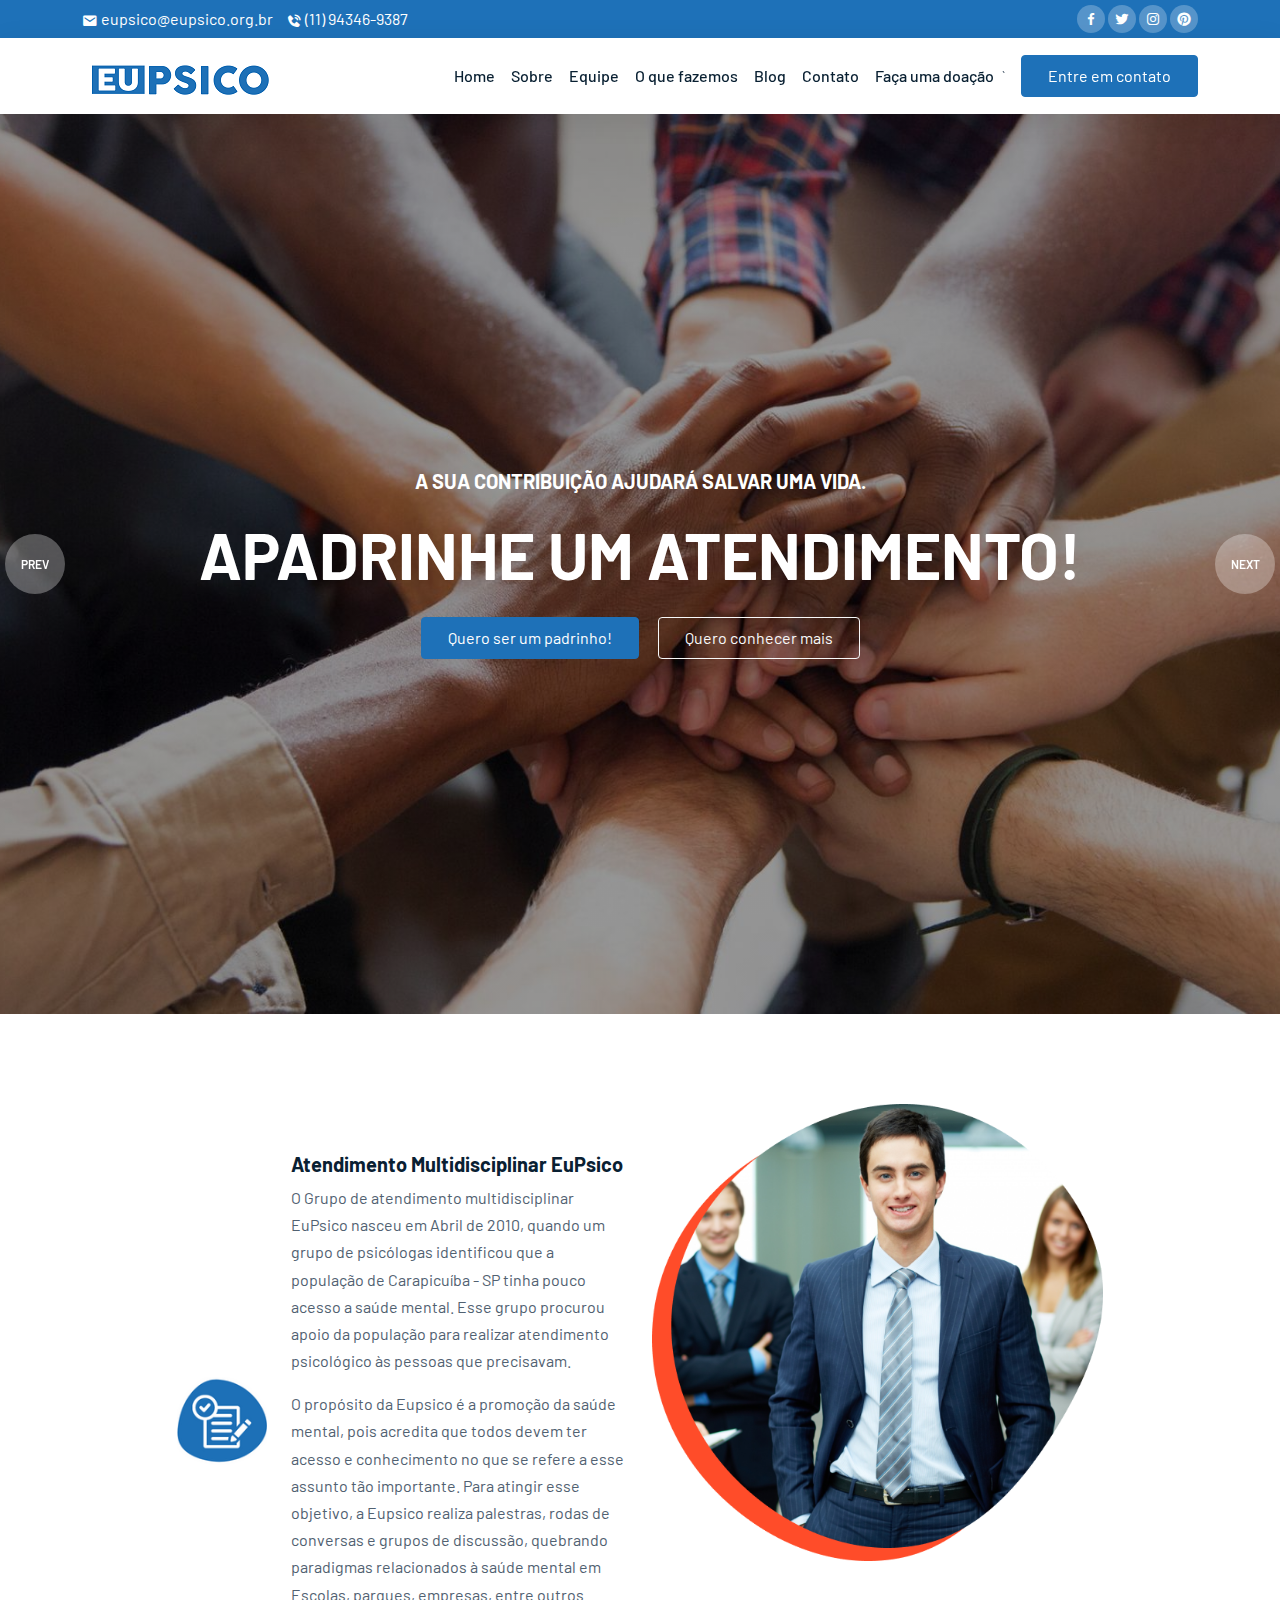
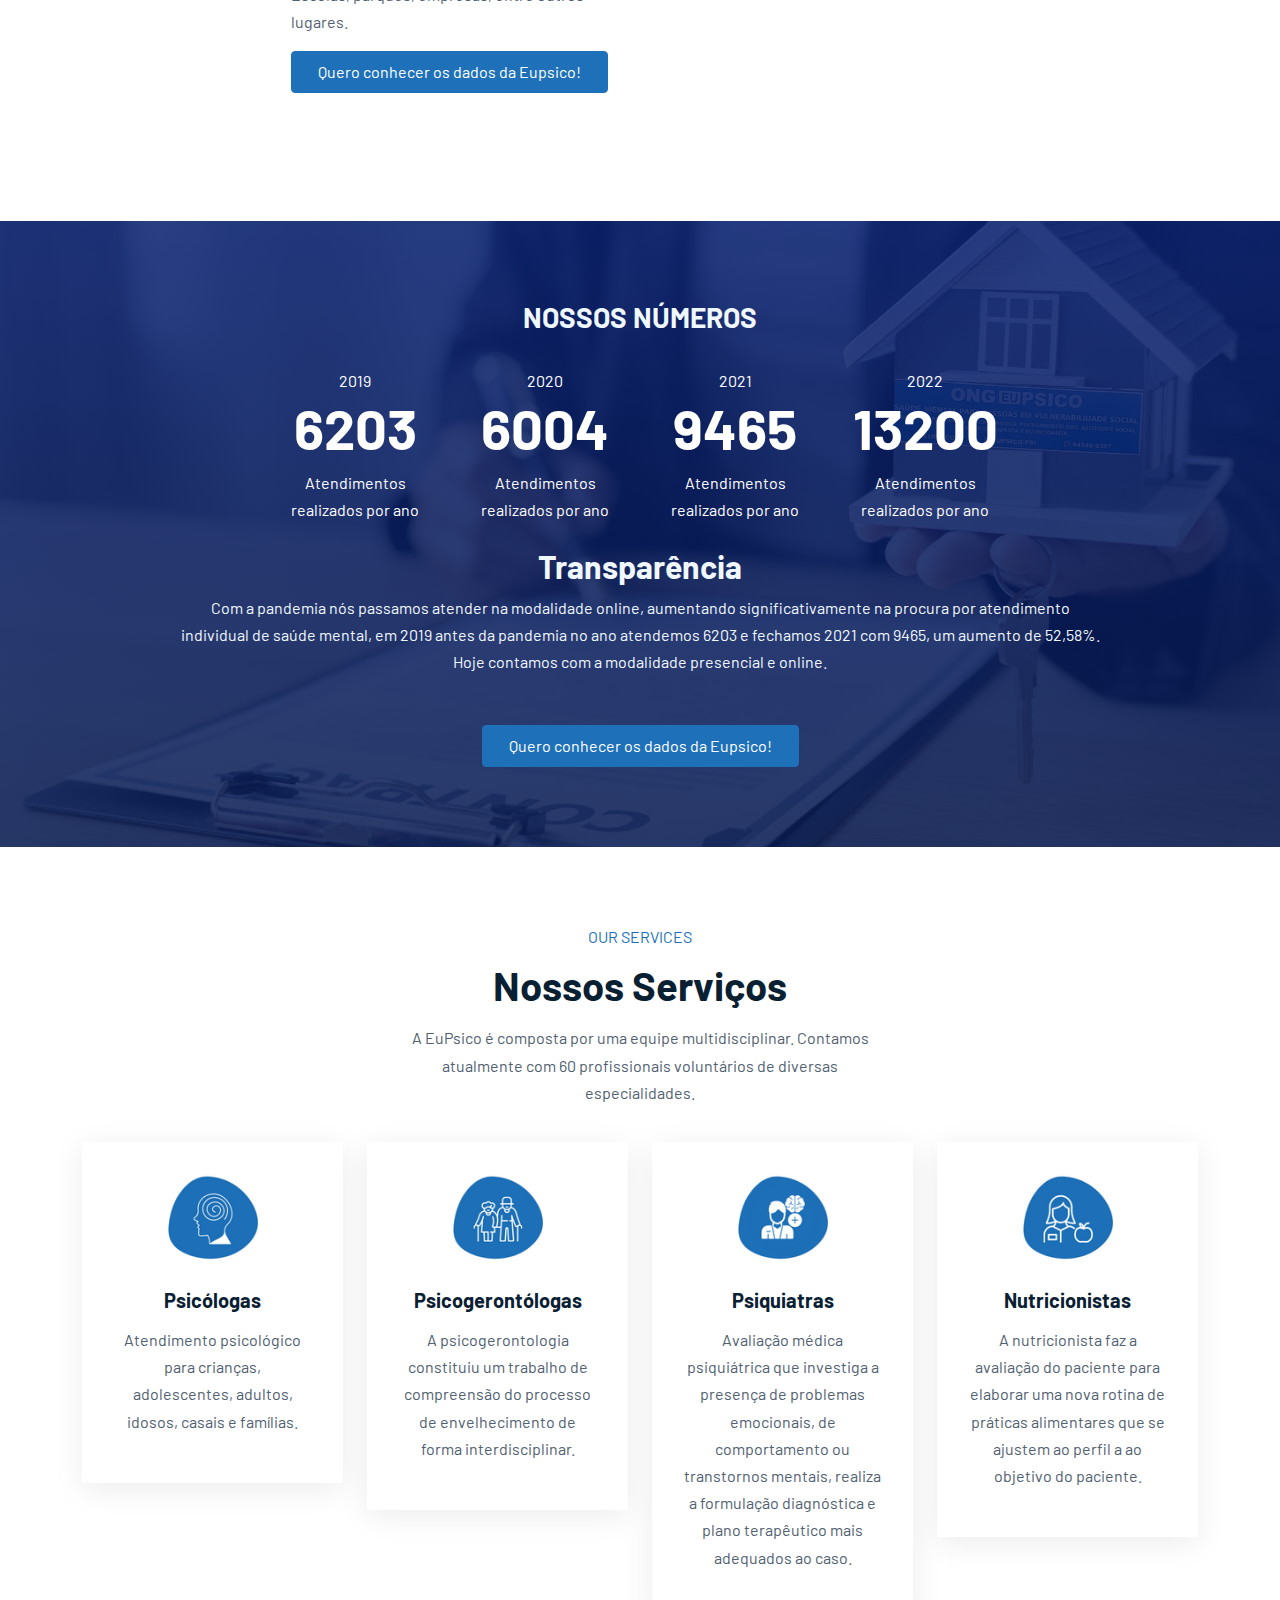
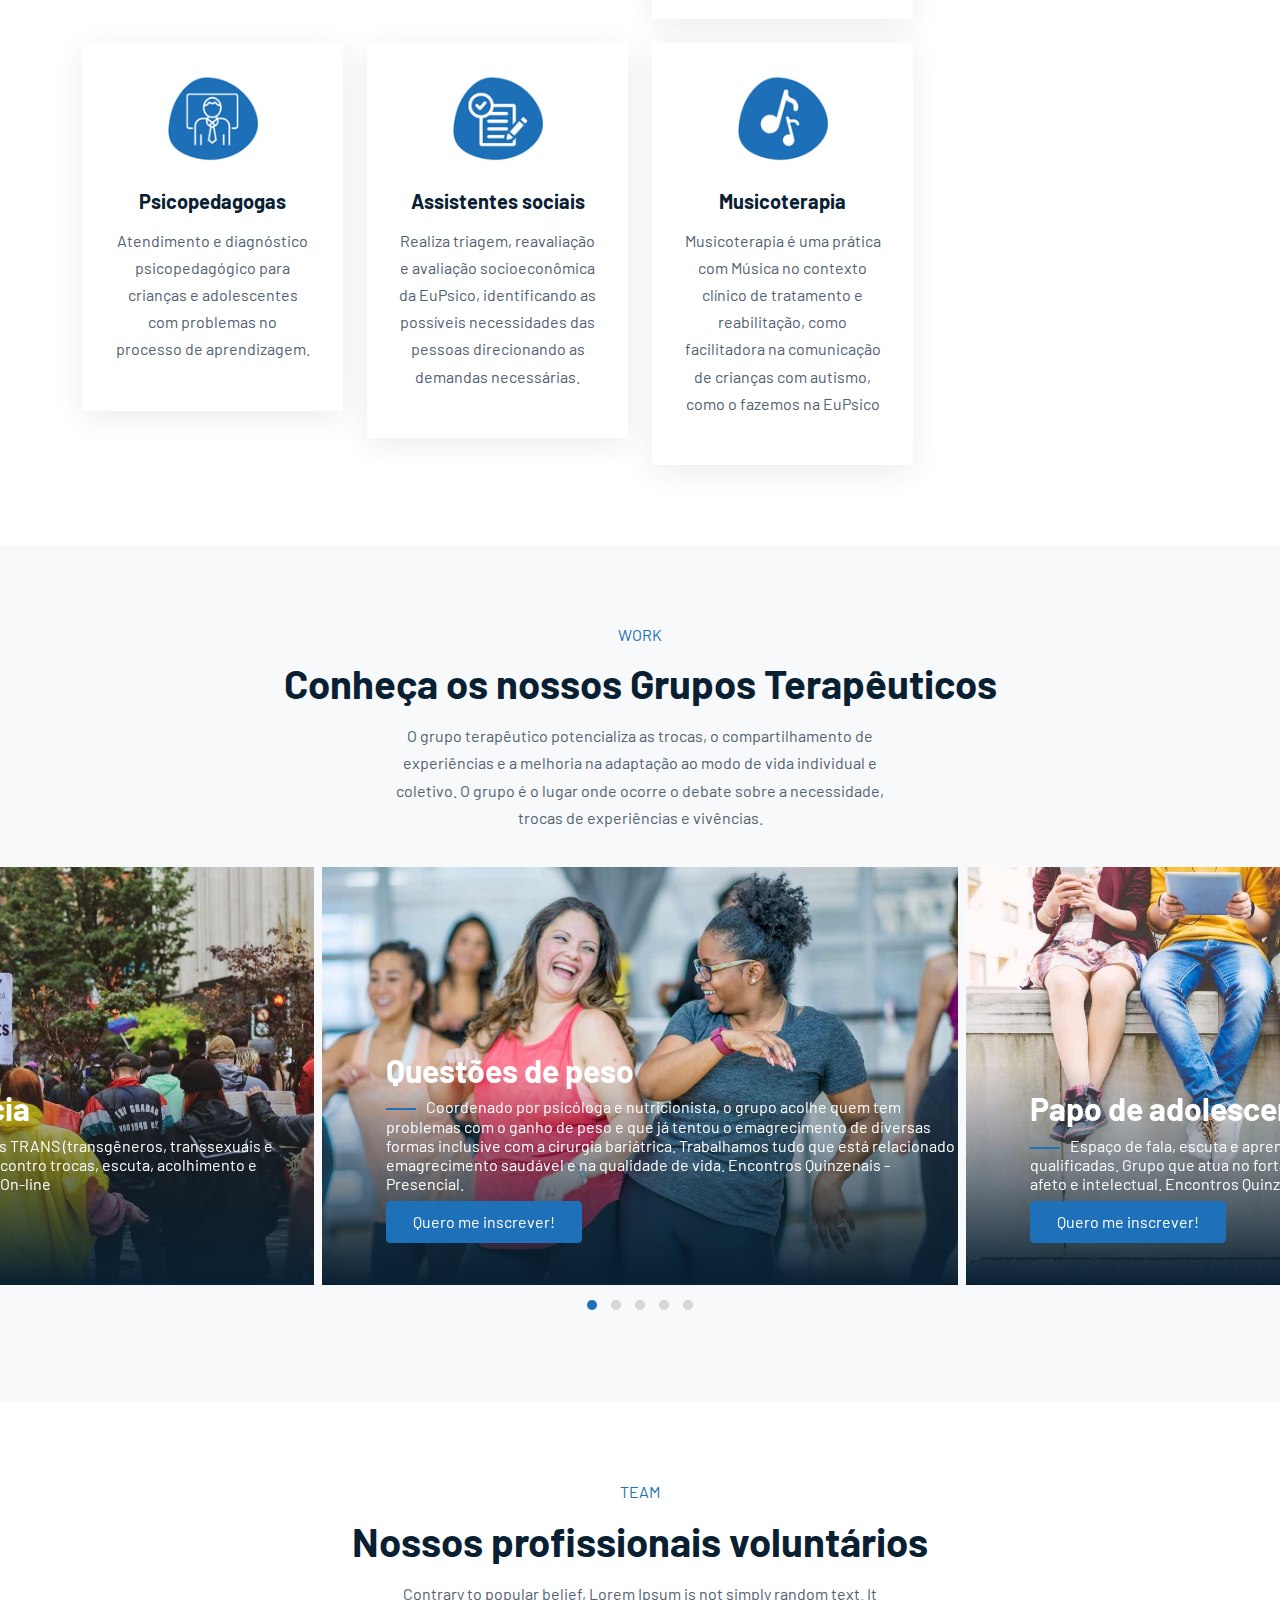
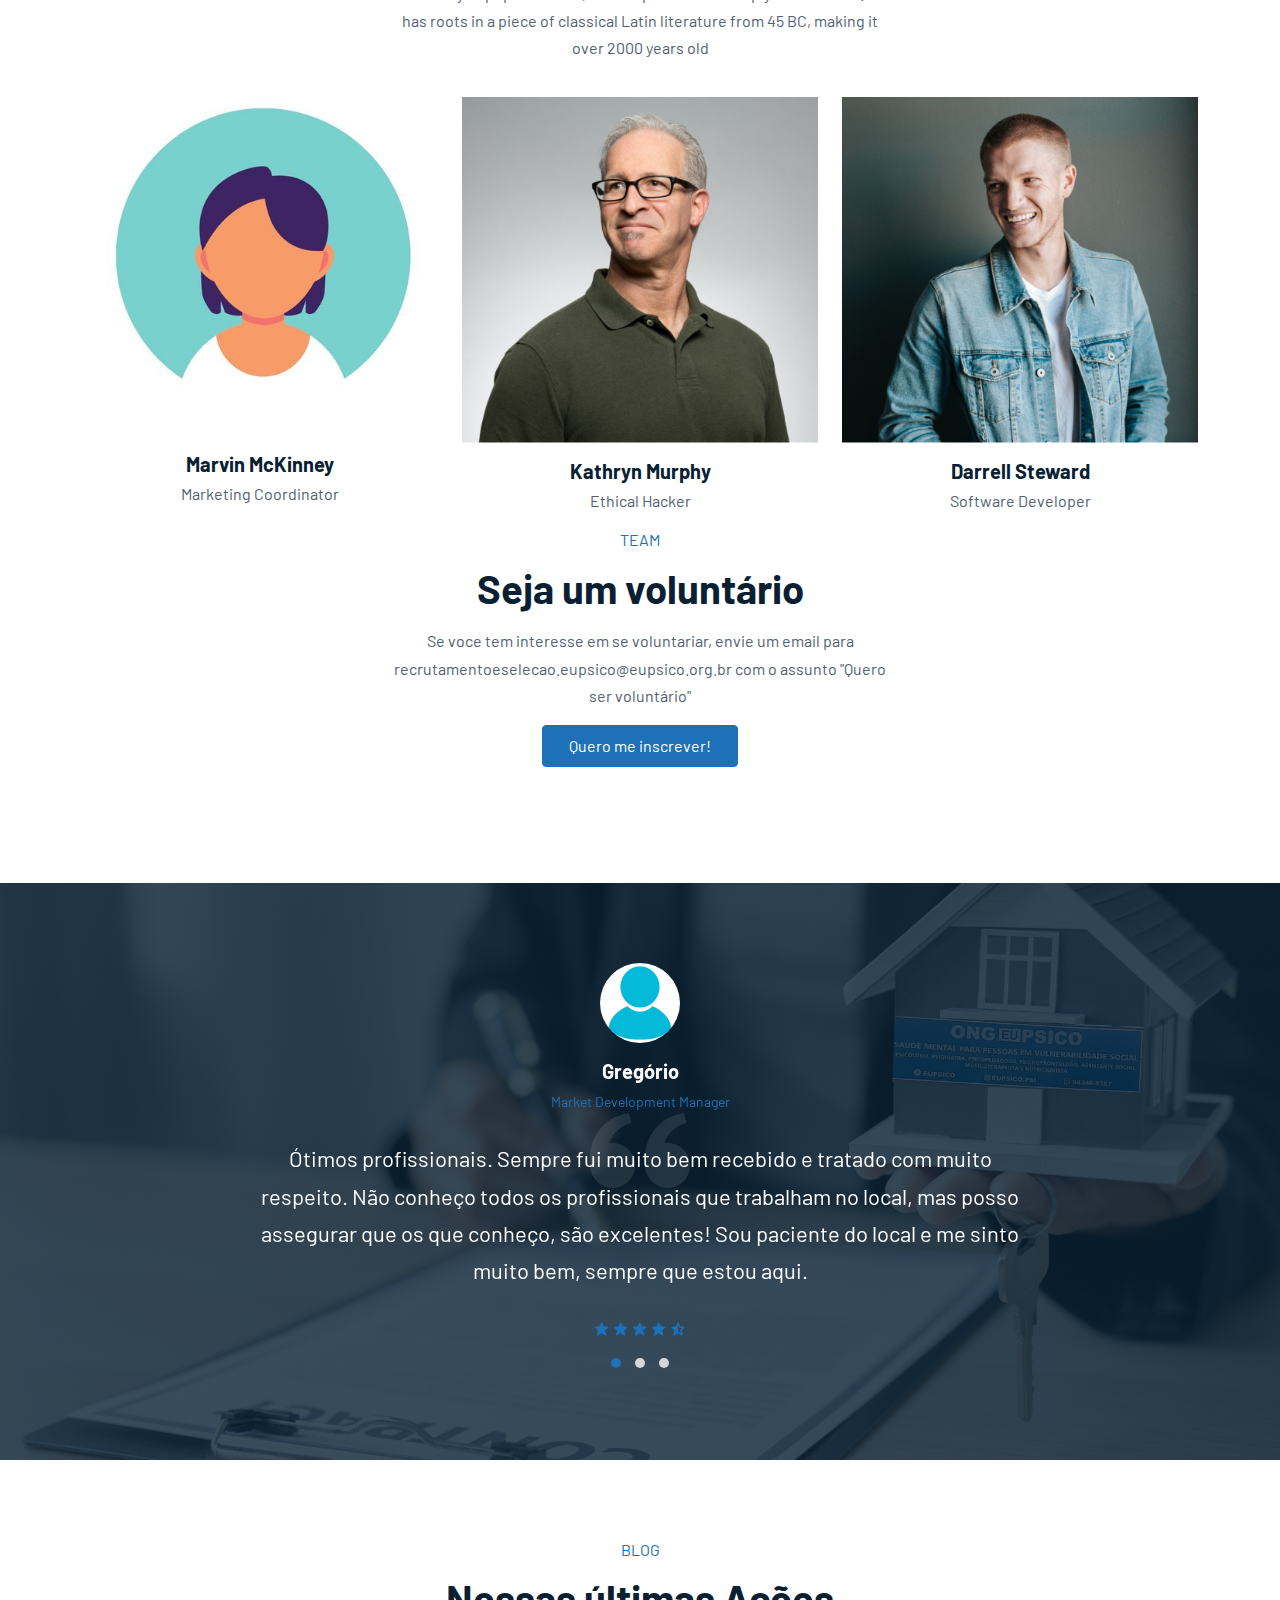
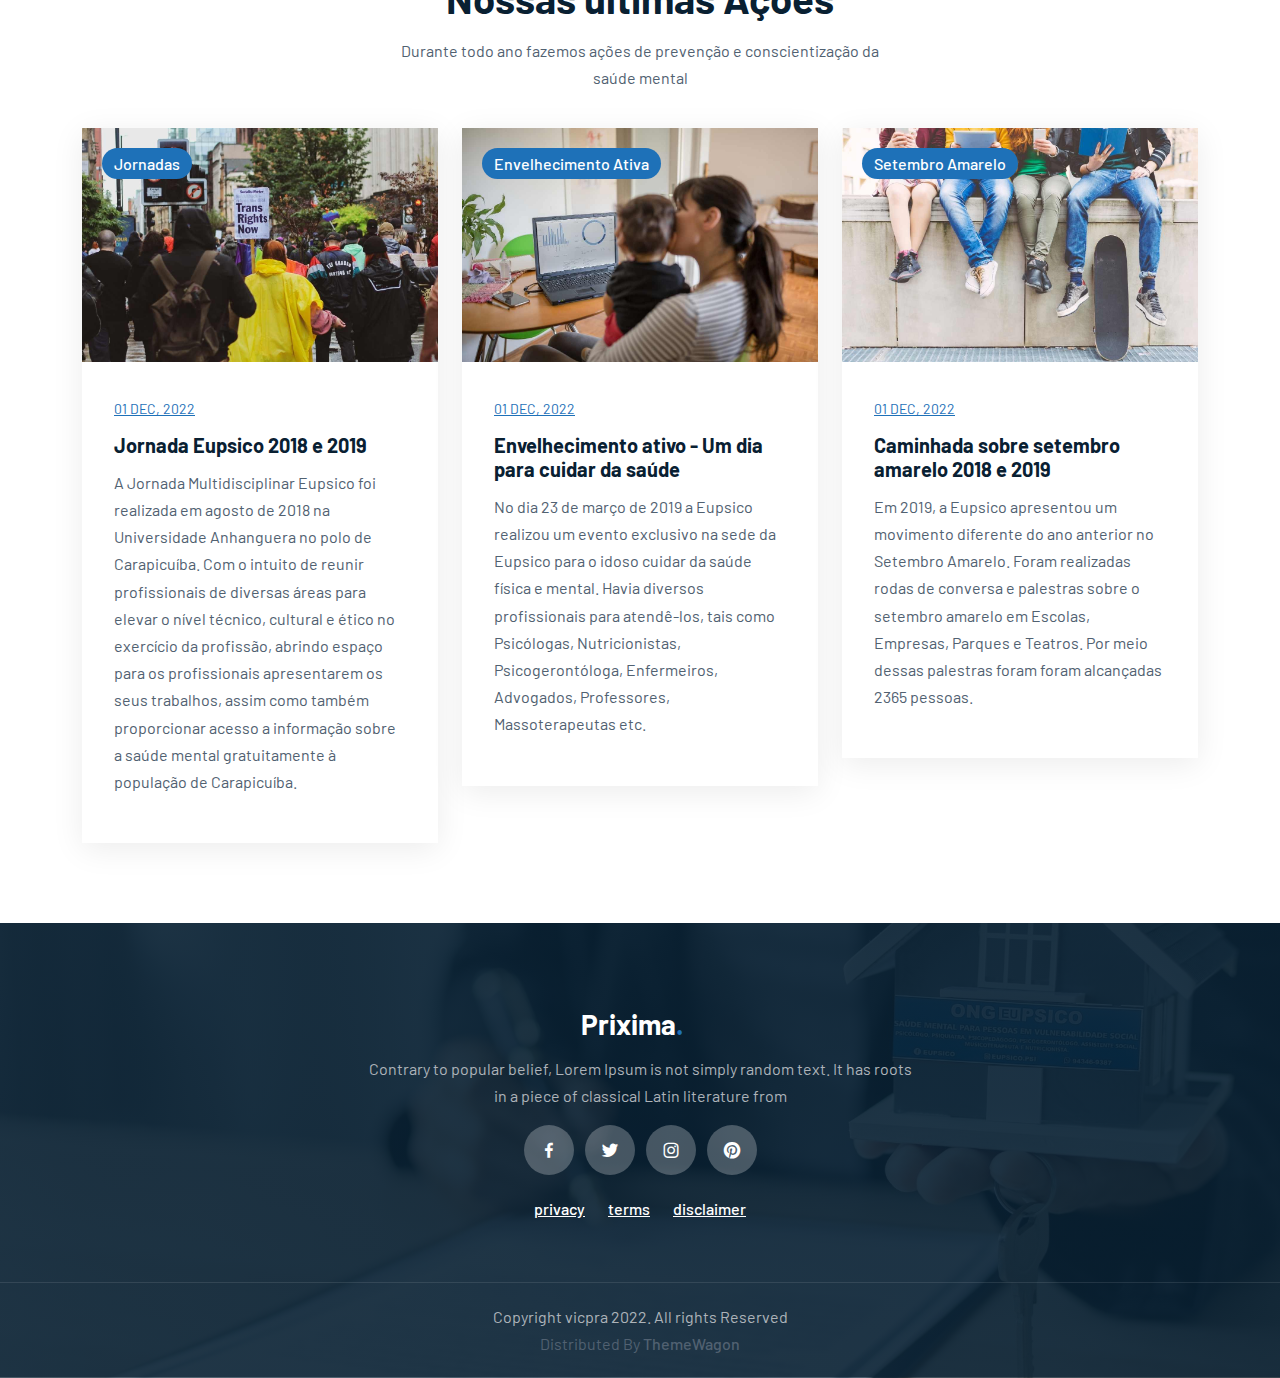
==== novo/eupsico2022/index.html @ 74254ccb "alteraçao de textos" ====
<!doctype html>
<html lang="pt-br">

<head>
    <!-- Required meta tags -->
    <meta charset="utf-8">
    <meta name="viewport" content="width=device-width, initial-scale=1">
    <link rel="icon" type="image/x-icon" href="favicon-eupsico.png">

    <!-- Bootstrap CSS -->
    <link rel="stylesheet" href="css/bootstrap.min.css">
    <link rel="stylesheet" href="css/owl.carousel.min.css">
    <link rel="stylesheet" href="css/owl.theme.default.min.css">
    <link href='https://unpkg.com/boxicons@2.1.1/css/boxicons.min.css' rel='stylesheet'>
    <link rel="stylesheet" href="css/style.css">

    <title>EuPisco 2022</title>
</head>

<body data-bs-spy="scroll" data-bs-target=".navbar" data-bs-offset="70">


    <!-- TOP NAV -->
    <div class="top-nav" id="home">
        <div class="container">
            <div class="row justify-content-between">
                <div class="col-auto">
                    <p> <i class='bx bxs-envelope'></i> eupsico@eupsico.org.br</p>
                    <p> <i class='bx bxs-phone-call'></i> (11) 94346-9387</p>
                </div>
                <div class="col-auto social-icons">
                    <a href="#"><i class='bx bxl-facebook'></i></a>
                    <a href="#"><i class='bx bxl-twitter'></i></a>
                    <a href=""><i class='bx bxl-instagram'></i></a>
                    <a href="https://www.linkedin.com/company/eu-psico/about/"><i class='bx bxl-pinterest'></i></a>
                </div>
            </div>
        </div>
    </div>

    <!-- BOTTOM NAV -->
    <nav class="navbar navbar-expand-lg navbar-light bg-white sticky-top">
        <div class="container">
            <a class="navbar-brand"><img src="./img/logo-eupsico-max.png" alt="#"></a>
            <button class="navbar-toggler" type="button" data-bs-toggle="collapse" data-bs-target="#navbarNav"
                aria-controls="navbarNav" aria-expanded="false" aria-label="Toggle navigation">
                <span class="navbar-toggler-icon"></span>
            </button>
            <div class="collapse navbar-collapse" id="navbarNav">
                <ul class="navbar-nav nav ms-auto">
                    <li class="nav-item"><a href="#home-section" class="nav-link"><span>Home</span></a></li>
                    <li class="nav-item"><a href="#about-section" class="nav-link"><span>Sobre</span></a></li>
                    <li class="nav-item"><a href="#department-section" class="nav-link"><span>Equipe</span></a></li>
                    <li class="nav-item"><a href="#what-we-do-individual-section" class="nav-link"><span>O que fazemos</span></a></li>
                    <li class="nav-item"><a href="#blog-section" class="nav-link"><span>Blog</span></a></li>
                    <li class="nav-item"><a href="#contact-section" class="nav-link"><span>Contato</span></a></li>
                    <li class="nav-item cta mr-md-2"><a href="https://pag.ae/7VvHpS7NM" target="_blank" class="nav-link">Faça uma doação</a></li>
                  </ul>
`
                <a href="#" data-bs-toggle="modal" data-bs-target="#exampleModal"
                    class="btn btn-brand ms-lg-3">Entre em contato</a>
            </div>
        </div>
    </nav>

    <!-- SLIDER -->
    <div class="owl-carousel owl-theme hero-slider" id="home-section">
        <div class="slide slide1">
            <div class="container">
                <div class="row">
                    <div class="col-12 text-center text-white">
                        <h5 class="text-white text-uppercase">A sua contribuição ajudará salvar uma vida.</h5> 
                        <h1 class="display-3 my-4">Apadrinhe um atendimento!</h1>
                        <a href="https://novo.apoia.se/support/eupsico/new?step=new-support" target="_blank" class="btn btn-brand">Quero ser um padrinho!</a>
                        <a href="https://sites.google.com/view/transparencia-eupsico/" target="_self" class="btn btn-outline-light ms-3">Quero conhecer mais</a>
                    </div>
                </div>
            </div>
        </div>
        <div class="slide slide2">
            <div class="container">
                <div class="row">
                    <div class="col-12 col-lg-10 offset-lg-1 text-white">
                        <h5 class="text-white text-uppercase">Precisamos de uma sede.</h5> 
                        <h1 class="display-3 my-4">SSua doação ajudará na<br> realização do nosso sonho</h1>
                        <a href="https://novo.apoia.se/support/sedeeupsico/new?step=new-support" target="_blank" class="btn btn-brand">Quero ajudar na compra da sede!</a>
                        <a href="https://sites.google.com/view/sede-eupsico/" target="_blank" class="btn btn-outline-light ms-3">Quero conhecer mais</a>
                    </div>
                </div>
            </div>
        </div>
        <div class="slide slide3">
            <div class="container">
                <div class="row">
                    <div class="col-12 text-center text-white">
                        <h6 class="text-white text-uppercase">Podcast</h6>
                        <h1 class="display-3 my-4">Saúde Mental<br> Importa sim!</h1>
                        <a href="https://anchor.fm/eupsico"target="_blank" class="btn btn-brand">Quero ouvir!</a>
                        <a href="https://sites.google.com/view/podcast-eupsico" target="_blank" class="btn btn-outline-light ms-3">Quero conhecer mais</a>
                    </div>
                </div>
            </div>
        </div>
        <div class="slide slide4">
            <div class="container">
                <div class="row">
                    <div class="col-12 col-lg-10 offset-lg-1 text-white">
                        <h5 class="text-white text-uppercase">Precisamos de uma sede.</h5> 
                        <h1 class="display-3 my-4">Estamos aumentando os <br>atendimentos</h1>
                        <a href="https://sites.google.com/view/transparencia-eupsico/" target="_self" class="btn btn-brand">Quero conhecer os dados!</a>
                        <a href="https://sites.google.com/view/transparencia-eupsico/in%C3%ADcio" class="btn btn-outline-light ms-3">Quero conhecer mais</a>
                    </div>
                </div>
            </div>
        </div>
    </div>

    <!-- ABOUT -->
    <section id="about-section">
        <div class="container">
            <div class="row justify-content-center">
                <div class="col-lg-5 py-5">
                    <div class="row">

                        <div class="col-12">
                            <div class="info-box">
                                <img src="img/icon6.png" alt="">
                                <div class="ms-4">
                                    <h5>Atendimento Multidisciplinar EuPsico</h5>
                                    <p>O Grupo de atendimento multidisciplinar EuPsico nasceu em Abril de 2010, quando um grupo de psicólogas identificou que a população de Carapicuíba - SP tinha pouco acesso a saúde mental. Esse grupo procurou apoio da população para realizar atendimento psicológico às pessoas que precisavam.</p>
                                    <p>O propósito da Eupsico é a promoção da saúde mental, pois acredita que todos devem ter acesso e conhecimento no que se refere a esse assunto tão importante. Para atingir esse objetivo, a Eupsico realiza palestras, rodas de conversas e grupos de discussão, quebrando paradigmas relacionados à saúde mental em Escolas, parques, empresas, entre outros lugares.</p>
                                    <a href="https://sites.google.com/view/historia-eupsico/in%C3%ADcio" target="_self" class="btn btn-brand">Quero conhecer os dados da Eupsico!</a>
                                </div>
                            </div>
                        </div>
                
                    </div>
                </div>
                <div class="col-lg-5">
                    <img src="img/about.png" alt="">
                </div>
            </div>
        </div>
    </section>

    <!-- MILESTONE -->
    <section id="milestone" >
        <div class="container" id="department-section">
            <div class="row text-center justify-content-center gy-4">
                <h3 style="color: aliceblue;">NOSSOS NÚMEROS</h3>
                <div class="col-lg-2 col-sm-6">
                    <p class="mb-0">2019</p>
                    <h1 class="display-4">6203</h1>
                    <p class="mb-0">Atendimentos realizados por ano</p>
                </div>
                <div class="col-lg-2 col-sm-6">
                    <p class="mb-0">2020</p>
                    <h1 class="display-4">6004</h1>
                    <p class="mb-0">Atendimentos realizados por ano</p>
                </div>
                <div class="col-lg-2 col-sm-6">
                    <p class="mb-0">2021</p>
                    <h1 class="display-4">9465</h1>
                    <p class="mb-0">Atendimentos realizados por ano</p>
                </div>
                <div class="col-lg-2 col-sm-6">
                    <p class="mb-0">2022</p>
                    <h1 class="display-4">13200</h1>
                    <p class="mb-0">Atendimentos realizados por ano</p> 
                </div>
                <div class="col-lg-10 col-sm-10">
                    <h2 style="color: aliceblue;">Transparência</h2>
                    <p style="color: aliceblue; margin-bottom: 50px;">Com a pandemia nós passamos atender na modalidade online, aumentando significativamente na procura por atendimento individual de saúde mental, em 2019 antes da pandemia no ano atendemos 6203 e fechamos 2021 com 9465, um aumento de 52,58%. Hoje contamos com a modalidade presencial e online.
                    </p>
                    <div class="col-12">
                        <a href="https://sites.google.com/view/transparencia-eupsico/in%C3%ADcio" target="" class="btn btn-brand">Quero conhecer os dados da Eupsico!</a>
                    </div>
                </div>
            </div>
        </div>
    </section>

    <section id="services" class="text-center">
        <div class="container">
            <div class="row">
                <div class="col-12">
                    <div class="intro">
                        <h6>Our Services</h6>
                        <h1>Nossos Serviços</h1>
                        <p class="mx-auto">A EuPsico é composta por uma equipe multidisciplinar. Contamos atualmente com 60 profissionais voluntários de diversas especialidades.</p>
                    </div>
                </div>
            </div>
            <div class="row g-4">
                <div class="col-lg-3 col-md-5">
                    <div class="service">
                        <img src="img/icon1.png" alt="">
                        <h5>Psicólogas</h5>
                        <p>Atendimento psicológico para crianças, adolescentes, adultos, idosos, casais e famílias.</p>
                    </div>
                </div>
                <div class="col-lg-3 col-md-5">
                    <div class="service">
                        <img src="img/icon2.png" alt="">
                        <h5>Psicogerontólogas</h5>
                        <p>A psicogerontologia constituiu um trabalho de compreensão do processo de envelhecimento de forma interdisciplinar.</p>
                    </div>
                </div>
                <div class="col-lg-3 col-md-5">
                    <div class="service">
                        <img src="img/icon3.png" alt="">
                        <h5>Psiquiatras</h5>
                        <p>Avaliação médica psiquiátrica que investiga a presença de problemas emocionais, de comportamento ou transtornos mentais, realiza a formulação diagnóstica e plano terapêutico mais adequados ao caso.</p>
                    </div>
                </div>
                <div class="col-lg-3 col-md-5">
                    <div class="service">
                        <img src="img/icon4.png" alt="">
                        <h5>Nutricionistas</h5>
                        <p>A nutricionista faz a avaliação do paciente para elaborar uma nova rotina de práticas alimentares que se ajustem ao perfil a ao objetivo do paciente.</p>
                    </div>
                </div>
                <div class="col-lg-3 col-md-5">
                    <div class="service">
                        <img src="img/icon5.png" alt="">
                        <h5>Psicopedagogas</h5>
                        <p>Atendimento e diagnóstico psicopedagógico para crianças e adolescentes com problemas no processo de aprendizagem.</p>
                    </div>
                </div>
                <div class="col-lg-3 col-md-5">
                    <div class="service">
                        <img src="img/icon6.png" alt="">
                        <h5>Assistentes sociais</h5>
                        <p>Realiza triagem, reavaliação e avaliação socioeconômica da EuPsico, identificando as possíveis necessidades das pessoas direcionando as demandas necessárias.</p>
                    </div>
                </div>  
                <div class="col-lg-3 col-md-5">
                    <div class="service">
                        <img src="img/icon7.png" alt="">
                        <h5>Musicoterapia</h5>
                        <p>Musicoterapia é uma prática com Música no contexto clínico de tratamento e reabilitação, como facilitadora na comunicação de crianças com autismo, como o fazemos na EuPsico</p>
                    </div>
                </div>
            </div>
        </div>
    </section>

    <section class="bg-light" id="portfolio">
        <div class="container">
            <div class="row">
                <div class="col-12">
                    <div class="intro">
                        <h6>Work</h6>
                        <h1>Conheça os nossos Grupos Terapêuticos</h1>
                        <p class="mx-auto">O grupo terapêutico potencializa as trocas, o compartilhamento de experiências e a melhoria na adaptação ao modo de vida individual e coletivo. O grupo é o lugar onde ocorre o debate sobre a necessidade, trocas de experiências e vivências.</p>
                    </div>
                </div>
            </div>
        </div>
        <div id="projects-slider" class="owl-theme owl-carousel">
            <div class="project">
                <div class="overlay"></div>
                <img src="img/project1.jpg" alt="">
                <div class="content">
                    <h2>Questões de peso</h2>
                    <h6>Coordenado por psicóloga e nutricionista, o grupo acolhe quem tem problemas com o ganho de peso e que já tentou o emagrecimento de diversas formas inclusive com a cirurgia bariátrica. Trabalhamos tudo que está relacionado emagrecimento saudável e na qualidade de vida. 
                        Encontros Quinzenais - Presencial.
                        </h6>
                    <a href="https://sites.google.com/view/questoesdepeso-eupsico/in%C3%ADcio" target="_self" class="btn btn-brand">Quero me inscrever!</a>
                </div>
            </div>
            <div class="project">
                <div class="overlay"></div>
                <img src="img/project2.jpg" alt="">
                <div class="content">
                    <h2>Papo de adolescente</h2>
                    <h6>Espaço de fala, escuta e aprendizado entre o público jovem e profissionais qualificadas. Grupo que atua no fortalecimento de vínculos e na potencialidade de afeto e intelectual. 
                        Encontros  Quinzenais - On-line 
                        </h6>
                    <a href="https://sites.google.com/view/papodeadolecente-eupsico/in%C3%ADcio" target="_self" class="btn btn-brand">Quero me inscrever!</a>
                </div>
            </div>
            <div class="project">
                <div class="overlay"></div>
                <img src="img/project3.jpg" alt="">
                <div class="content">
                    <h2>Envelhecimento ativo</h2>
                    <h6>A Oficina de Estimulação Cognitiva com o Grupo de Terceira Idade acompanha pessoas acima de 50 anos no processo do envelhecimento, contribuindo para uma vida mais saudável auxiliando na autonomia e independência, promovendo a prevenção da perda de memória e favorecendo a socialização e o humor dos membros participantes.
                        Encontros Semanais Presencial.</h6>
                    <a href="https://sites.google.com/view/envelhecimento-ativo-eupsico/in%C3%ADcio" target="_self" class="btn btn-brand">Quero me inscrever!</a>
                </div>
            </div>
            <div class="project">
                <div class="overlay"></div>
                <img src="img/project4.jpg" alt="">
                <div class="content">
                    <h2>Troca para Grupo de apoio a Família</h2>
                    <h6>O grupo constitui-se no ambiente sistêmico de proteção e socialização para famílias que tem pessoas com autismo ou deficiências intelectuais/ mentais, trabalhando temas relevantes para as famílias
                    </h6>
                    <a href="https://sites.google.com/view/grupo-de-maes-eupsico/in%C3%ADcio" target="_self" class="btn btn-brand">Quero me inscrever!</a>
                </div>
            </div>
            <div class="project">
                <div class="overlay"></div>
                <img src="img/project5.jpg" alt="">
                <div class="content">
                    <h2>Grupo Transvivência</h2>
                    <h6>Grupo terapêutico para pessoas TRANS (transgêneros, transsexuais e travestis). 
                        É um espaço seguro de encontro trocas, escuta, acolhimento e colaboração. 
                        Encontros  Quinzenais - On-line  </h6>
                    <a href="https://sites.google.com/view/transvivencia-eupsico/in%C3%ADcio" target="_self" class="btn btn-brand">Quero me inscrever!</a>
                </div>
            </div>
        </div>
    </section>

    <section id="team">
        <div class="container">
            <div class="row">
                <div class="col-12">
                    <div class="intro">
                        <h6>Team</h6>
                        <h1>Nossos profissionais voluntários</h1>
                        <p class="mx-auto">Contrary to popular belief, Lorem Ipsum is not simply random text. It has
                            roots in a piece of classical Latin literature from 45 BC, making it over 2000 years old</p>
                    </div>
                </div>
            </div>
            <div class="row justify-content-center">
                <div class="col-lg-4 col-md-8">
                    <div class="team-member">
                        <div class="image">
                            <img src="img/prof_1.jpg" alt="">
                            <div class="social-icons">
                                <a href="#"><i class='bx bxl-facebook'></i></a>
                                <a href="#"><i class='bx bxl-twitter'></i></a>
                                <a href="#"><i class='bx bxl-instagram'></i></a>
                                <a href="#"><i class='bx bxl-pinterest'></i></a>
                            </div>
                            <div class="overlay"></div>
                        </div>

                        <h5>Marvin McKinney</h5>
                        <p>Marketing Coordinator</p>
                    </div>
                </div>
                <div class="col-lg-4 col-md-8">
                    <div class="team-member">
                        <div class="image">
                            <img src="img/team_2.jpg" alt="">
                            <div class="social-icons">
                                <a href="#"><i class='bx bxl-facebook'></i></a>
                                <a href="#"><i class='bx bxl-twitter'></i></a>
                                <a href="#"><i class='bx bxl-instagram'></i></a>
                                <a href="#"><i class='bx bxl-pinterest'></i></a>
                            </div>
                            <div class="overlay"></div>
                        </div>

                        <h5>Kathryn Murphy</h5>
                        <p>Ethical Hacker</p>
                    </div>
                </div>
                <div class="col-lg-4 col-md-8">
                    <div class="team-member">
                        <div class="image">
                            <img src="img/team_3.jpg" alt="">
                            <div class="social-icons">
                                <a href="#"><i class='bx bxl-facebook'></i></a>
                                <a href="#"><i class='bx bxl-twitter'></i></a>
                                <a href="#"><i class='bx bxl-instagram'></i></a>
                                <a href="#"><i class='bx bxl-pinterest'></i></a>
                            </div>
                            <div class="overlay"></div>
                        </div>

                        <h5>Darrell Steward</h5>
                        <p>Software Developer</p>
                    </div>
                </div>
                <div class="row">
                    <div class="col-12">
                        <div class="intro">
                            <h6>Team</h6>
                            <h1>Seja um voluntário</h1>
                            <p class="mx-auto">Se voce tem interesse em se voluntariar, envie um email para
                                recrutamentoeselecao.eupsico@eupsico.org.br com o assunto "Quero ser voluntário"</p>
                                <a href="https://sites.google.com/view/grupo-de-maes-eupsico/in%C3%ADcio" target="_self" class="btn btn-brand">Quero me inscrever!</a>
                        </div>

                    </div>
                </div>
            </div>
        </div>
    </section>

    <section class="bg-light" id="reviews">

        <div class="owl-theme owl-carousel reviews-slider container">
            <div class="review">
                <div class="person">
                    <img src="img/team_1.jpg" alt="">
                    <h5>Gregório</h5>
                    <small>Market Development Manager</small>
                </div>
                <h3>Ótimos profissionais. Sempre fui muito bem recebido e tratado com muito respeito. Não conheço todos os profissionais que trabalham no local, mas posso assegurar que os que conheço, são excelentes! Sou paciente do local e me sinto muito bem, sempre que estou aqui.</h3>
                <div class="stars">
                    <i class='bx bxs-star'></i>
                    <i class='bx bxs-star'></i>
                    <i class='bx bxs-star'></i>
                    <i class='bx bxs-star'></i>
                    <i class="bx bxs-star-half"></i>
                </div>
                <i class='bx bxs-quote-alt-left'></i>
            </div>
            <div class="review">
                <div class="person">
                    <img src="img/team_2.jpg" alt="">
                    <h5>Ralph Edwards</h5>
                    <small>Market Development Manager</small>
                </div>
                <h3>Lorem ipsum dolor sit amet consectetur, adipisicing elit. Aut quis, rem culpa labore voluptate
                    ullam! In, nostrum. Dicta, vero nihil. Delectus minus vitae rerum voluptatum, excepturi incidunt ut,
                    enim nam exercitationem optio ducimus!</h3>
                <div class="stars">
                    <i class='bx bxs-star'></i>
                    <i class='bx bxs-star'></i>
                    <i class='bx bxs-star'></i>
                    <i class='bx bxs-star'></i>
                    <i class="bx bxs-star-half"></i>
                </div>
                <i class='bx bxs-quote-alt-left'></i>
            </div>
            <div class="review">
                <div class="person">
                    <img src="img/team_3.jpg" alt="">
                    <h5>Ralph Edwards</h5>
                    <small>Market Development Manager</small>
                </div>
                <h3>Lorem ipsum dolor sit amet consectetur, adipisicing elit. Aut quis, rem culpa labore voluptate
                    ullam! In, nostrum. Dicta, vero nihil. Delectus minus vitae rerum voluptatum, excepturi incidunt ut,
                    enim nam exercitationem optio ducimus!</h3>
                <div class="stars">
                    <i class='bx bxs-star'></i>
                    <i class='bx bxs-star'></i>
                    <i class='bx bxs-star'></i>
                    <i class='bx bxs-star'></i>
                    <i class="bx bxs-star-half"></i>
                </div>
                <i class='bx bxs-quote-alt-left'></i>
            </div>
        </div>
    </section>

    <section id="blog">
        <div class="container">
            <div class="row">
                <div class="col-12">
                    <div class="intro">
                        <h6>Blog</h6>
                        <h1>Nossas últimas Ações</h1>
                        <p class="mx-auto">Durante todo ano fazemos ações de prevenção e conscientização da saúde mental</p>
                    </div>
                </div>
            </div>
            <div class="row">
                <div class="col-md-4">
                    <article class="blog-post">
                        <img src="img/project5.jpg" alt="">
                        <a href="#" class="tag">Jornadas</a>
                        <div class="content">
                            <small>01 Dec, 2022</small>
                            <h5>Jornada Eupsico 2018 e 2019</h5>
                            <p>A Jornada Multidisciplinar Eupsico foi realizada em agosto de 2018 na Universidade Anhanguera no polo de Carapicuíba. Com o intuito de reunir profissionais de diversas áreas para elevar o nível técnico, cultural e ético no exercício da profissão, abrindo espaço para os profissionais apresentarem os seus trabalhos, assim como também proporcionar acesso a informação sobre a saúde mental gratuitamente à população de Carapicuíba.</p>
                        </div>
                    </article>
                </div>
                <div class="col-md-4">
                    <article class="blog-post">
                        <img src="img/project4.jpg" alt="">
                        <a href="#" class="tag">Envelhecimento Ativa</a>
                        <div class="content">
                            <small>01 Dec, 2022</small>
                            <h5>Envelhecimento ativo - Um dia para cuidar da saúde</h5>
                            <p>No dia 23 de março de 2019 a Eupsico realizou um evento exclusivo na sede da Eupsico para o idoso cuidar da saúde física e mental. Havia diversos profissionais para atendê-los, tais como Psicólogas, Nutricionistas, Psicogerontóloga, Enfermeiros, Advogados, Professores, Massoterapeutas etc.</p>
                        </div>
                    </article>
                </div>
                <div class="col-md-4">
                    <article class="blog-post">
                        <img src="img/project2.jpg" alt="">
                        <a href="#" class="tag">Setembro Amarelo</a>
                        <div class="content">
                            <small>01 Dec, 2022</small>
                            <h5>Caminhada sobre setembro amarelo 2018 e 2019</h5>
                            <p>Em 2019, a Eupsico apresentou um movimento diferente do ano anterior no Setembro Amarelo. Foram realizadas rodas de conversa e palestras sobre o setembro amarelo em Escolas, Empresas, Parques e Teatros. Por meio dessas palestras foram foram alcançadas 2365 pessoas.</p>
                        </div>
                    </article>
                </div>
            </div>
        </div>
    </section>

    <footer>
        <div class="footer-top text-center">
            <div class="container">
                <div class="row justify-content-center">
                    <div class="col-lg-6 text-center">
                        <h4 class="navbar-brand">Prixima<span class="dot">.</span></h4>
                        <p>Contrary to popular belief, Lorem Ipsum is not simply random text. It has roots in a piece of
                            classical Latin literature from</p>
                        <div class="col-auto social-icons">
                            <a href="#"><i class='bx bxl-facebook'></i></a>
                            <a href="#"><i class='bx bxl-twitter'></i></a>
                            <a href="#"><i class='bx bxl-instagram'></i></a>
                            <a href="#"><i class='bx bxl-pinterest'></i></a>
                        </div>
                        <div class="col-auto conditions-section">
                            <a href="#">privacy</a>
                            <a href="#">terms</a>
                            <a href="#">disclaimer</i></a>
                        </div>
                    </div>
                </div>
            </div>
        </div>
        <div class="footer-bottom text-center">
            <p class="mb-0">Copyright vicpra 2022. All rights Reserved</p> Distributed By <a
                hrefs="https://themewagon.com">ThemeWagon</a>
        </div>
    </footer>


    <!-- Modal -->
    <div class="modal fade" id="exampleModal" tabindex="-1" aria-labelledby="exampleModalLabel" aria-hidden="true">
        <div class="modal-dialog modal-dialog-centered modal-xl">
            <div class="modal-content">
                <div class="modal-body p-0">
                    <div class="container-fluid">
                        <div class="row gy-4">
                            <div class="col-lg-4 col-sm-12 bg-cover"
                                style="background-image: url(img/c2.jpg); min-height:300px;">
                                <div>

                                </div>
                            </div>
                            <div class="col-lg-8">
                                <form class="p-lg-5 col-12 row g-3">
                                    <div>
                                        <h1>Get in touch</h1>
                                        <p>Fell free to contact us and we will get back to you as soon as possible</p>
                                    </div>
                                    <div class="col-lg-6">
                                        <label for="userName" class="form-label">First name</label>
                                        <input type="text" class="form-control" placeholder="Jon" id="userName"
                                            aria-describedby="emailHelp">
                                    </div>
                                    <div class="col-lg-6">
                                        <label for="userName" class="form-label">Last name</label>
                                        <input type="text" class="form-control" placeholder="Doe" id="userName"
                                            aria-describedby="emailHelp">
                                    </div>
                                    <div class="col-12">
                                        <label for="userName" class="form-label">Email address</label>
                                        <input type="email" class="form-control" placeholder="Johndoe@example.com"
                                            id="userName" aria-describedby="emailHelp">
                                    </div>
                                    <div class="col-12">
                                        <label for="exampleInputEmail1" class="form-label">Enter Message</label>
                                        <textarea name="" placeholder="This is looking great and nice."
                                            class="form-control" id="" rows="4"></textarea>
                                    </div>

                                    <div class="col-12">
                                        <button type="submit" class="btn btn-brand">Send Message</button>
                                    </div>
                                </form>
                            </div>
                        </div>
                    </div>
                </div>

            </div>
        </div>
    </div>









    <script src="js/jquery.min.js"></script>
    <script src="js/bootstrap.bundle.min.js"></script>
    <script src="js/owl.carousel.min.js"></script>
    <script src="js/app.js"></script>
</body>

</html>
---- novo/eupsico2022/css/style.css ----
@import url('https://fonts.googleapis.com/css2?family=Barlow:wght@400;500;600;700&display=swap');

:root {
    --brand: #1E71B8;
    --dark: #092032;
    --body: #516171;
    --border: rgba(0,0,0,0.08);
    --shadow: 0px 6px 30px rgba(0, 0, 0, 0.08);
    
}

body {
    font-family: "Barlow", sans-serif;
    color: var(--body);
    line-height: 1.7;
}

h1,h2,h3,h4,h5,h6,
.display-1,.display-2,.display-3,.display-4 {
    font-weight: 700;
    color: var(--dark);
}

.bg-cover {
    background-size: cover;
    background-position: center;
    background-repeat: no-repeat;
}

img {
    width: 100%;
}

a {
    color: var(--dark);
    transition: all 0.4s ease;
    font-weight: 500;
}

a:hover {
    color: var(--brand);
}

section {
    padding-top: 80px;
    padding-bottom: 80px;
}

.text-brand {
    color: var(--brand) !important;
}


.hero-slider .owl-prev,
.hero-slider .owl-next{
    background-color: rgba(255, 255, 255, 0.3) !important;
    width: 60px !important;
    height: 60px !important;
    display: block;
    display: grid;
    place-items: center;
    color: #fff !important;
    border-radius: 100px;
    line-height: 0;
    border-radius: 100px !important;
    position: absolute;
    top: 50%;
    font-weight: 600 !important;
    font-size: 12px !important;
    transition: all 0.4s ease;
    margin-top: -30px !important;
}

.owl-prev {
    left: 0;
}
.owl-next {
    right: 0;
}

.hero-slider .owl-prev:hover,
.hero-slider .owl-next:hover {
    background-color: var(--brand) !important; 
}

.owl-dot.active span{
    background-color: var(--brand) !important;
}


 /* slide */
 .slide {
     min-height: 100vh;
     display: flex;
     align-items: center;
     justify-content: center;
     position: relative;
}

.slide1 {
    background: linear-gradient(rgba(0, 0, 0, 0.4), rgba(0, 0, 0, 0.4)), url(../img/bg_banner2.jpg);
    background-size: cover;
    background-position: center;
    background-repeat: no-repeat;
}

.slide2 {
    background: linear-gradient(rgba(0, 0, 0, 0.4), rgba(0, 0, 0, 0.4)), url(../img/bg_banner1.jpg);
    background-size: cover;
    background-position: center;
    background-repeat: no-repeat;
}
.slide3 {
    background: linear-gradient(rgba(0, 0, 0, 0.4), rgba(0, 0, 0, 0.4)), url(../img/bg_banner3.jpg);
    background-size: cover;
    background-position: center;
    background-repeat: no-repeat;
}

.slide4 {
    background: linear-gradient(rgba(0, 0, 0, 0.4), rgba(0, 0, 0, 0.4)), url(../img/bg_banner4.jpg);
    background-size: cover;
    background-position: center;
    background-repeat: no-repeat;
}

.slide .display-3 {
    text-transform: uppercase;
    color: #fff;
}

/* navbar */
.top-nav {
    background-color: var(--brand);
    color: #fff;
    padding-top: 5px;
    padding-bottom: 5px;
}

.top-nav p {
    display: inline-block;
    margin-bottom: 0;
    margin-right: 10px;
}

.top-nav span,
.top-nav i {
    vertical-align: middle;
}

.navbar {
    box-shadow: var(--shadow);
}

.social-icons a {
    width: 28px;
    height: 28px;
    display: inline-flex;
    color: #fff;
    background-color: rgba(255, 255, 255, 0.25);
    text-decoration: none;
    align-items: center;
    justify-content: center;
    border-radius: 100px;
}

.social-icons a:hover {
    background-color: #fff;
    color: var(--brand);
}
.conditions-section{
    margin: 20px 0;
}
.conditions-section a{
   color: #fff;
   margin: 0 10px;
}

.navbar .navbar-nav .nav-link {
    color: var(--dark);
}

.navbar .navbar-nav .nav-link:hover {
    color: var(--brand);
}

.navbar .navbar-nav .nav-link.active {
    color: var(--brand);
}

.navbar-brand {
    font-size: 28px;
    font-weight: 700;
}

.navbar-brand .dot {
    color: var(--brand);
}

.btn {
    padding: 8px 26px;
}

.btn-brand {
    border-color: var(--brand);
    background-color: var(--brand);
    color: #fff;
}

.btn-brand:hover {
    background-color: #1E71B8;
    border-color: #1E71B8;
    color: #fff;
}

.intro {margin-bottom: 36px;
text-align: center;}

.intro p {
    max-width: 500px;
}
.intro h6{
    color: var(--brand);
    font-weight: 400;
    text-transform: uppercase;
}

.intro h1 {
    margin-top: 15px;
    margin-bottom: 15px;
}

.info-box {
    align-items: center;
    display: flex;
}

.info-box img {
    width: 90px;
}


#milestone {
    background: linear-gradient(rgba(10, 34, 114, 0.85), rgba(5, 24, 79, 0.85)), url(../img/bg_banner1.jpg);
    background-size: cover;
    background-position: center;
    background-repeat: no-repeat;
}

#milestone h1,
#milestone p {
    color: #fff;
}

.service {
    padding: 32px;
    background-color: #fff;
    box-shadow: var(--shadow);
}

.service h5 {
    margin-top: 24px;
    margin-bottom: 14px;
}

.service img {
    width: 90px;
}


.project {
    position: relative;
    overflow: hidden;
    z-index: 2;
}

.project h6 {
    font-weight: 400;
}

.project h6::before {
    content: "";
    height: 2px;
    width: 30px;
    display: inline-block;
    background: var(--brand);
    vertical-align: middle;
    margin-right: 10px;
}


.project .overlay {
    width: 100%;
    height: 220px;
    position: absolute;
    bottom: 0;
    left: 0;
    background: linear-gradient(180deg, rgba(255, 76, 41, 0) 0%, var(--dark) 100%);
}

.project .content {
    position: absolute;
    left: 10%;
    bottom: 10%
}

.project h2,
.project h6 {
    color: #fff;
}

.team-member {
    text-align: center;
}

.team-member .image{
    position: relative;
    z-index: 2;
    overflow: hidden;
}

.team-member .overlay {
    width: 100%;
    height: 100%;
    position: absolute;
    left: 0;
    top: -10%;
    background-color: rgba(41, 155, 255, 0.7);
    opacity: 0;
    transition: all 0.4s ease;
}

.team-member h5 {
    margin-top: 16px;
    margin-bottom: 4px;
}

.team-member .social-icons {
    position: absolute;
    top: 60%;
    left: 50%;
    transform: translate(-50%, -50%);
    z-index: 2;
    opacity: 0;
    transition: all 0.4s ease;
}

.team-member .social-icons a {
    width: 40px;
    height: 40px;
}

.team-member:hover .social-icons {
    top: 50%;
    opacity: 1;
}

.team-member:hover .overlay {
    top: 0%;
    opacity: 1;
}

#reviews {

    background: linear-gradient(-90deg, rgba(8, 32, 50, 0.8), rgba(8, 32, 50, 0.8)), url(../img/bg_banner1.jpg);
    background-size: cover;
    background-position: center;
    background-repeat: no-repeat;
}

.review {
    text-align: center;
    z-index: 2;
    position: relative;
    margin: 15px;
    max-width: 768px;
    margin: auto;
}

.review .bxs-quote-alt-left {
    font-size: 120px;
    position: absolute;
    opacity: 0.1;
    left: 50%;
    top: 50%;
    transform: translate(-50%, -50%);
    color: #fff;
}

.review img {
    width: 80px !important;
    height: 80px;
    border-radius: 100px;
    margin: auto;
}

.review h5 {
    margin-top: 16px;
    margin-bottom: 4px;
    color: #fff;
}

.review h3 {
    margin-top: 26px;
    margin-bottom: 26px;
    font-size: 22px;
    color: #fff;
    font-weight: 400;
    line-height: 1.7;
}

.review small {
    color: var(--brand);
}

.review .stars {
    color: var(--brand);
}

.blog-post {
    position: relative;
    background-color: #fff;
    box-shadow: var(--shadow);
}

.blog-post .content {
    padding: 32px;
}

.blog-post a {
    position: absolute;
    top: 20px;
    left: 20px;
    background-color: var(--brand);
    padding: 2px 12px;
    border-radius: 100px;
    text-decoration: none;
    color: #fff;
}

.blog-post h5 {
    margin-top: 12px;
    margin-bottom: 12px;
}

.blog-post small {
    text-transform: uppercase;
    color: var(--brand);
    text-decoration: underline;
}

footer {
    background: linear-gradient(0deg, rgba(8, 32, 50, 0.9), rgba(8, 32, 50, 0.9)), url(../img/bg_banner1.jpg), #082032;;
    background-size: cover;
    background-position: center;
    background-repeat: no-repeat;
}

footer .footer-top {
    padding-top: 80px;
    padding-bottom: 40px;
}

.footer-bottom {
    border-top: 1px solid rgba(255, 255, 255, 0.1);
    padding-bottom: 20px;
    padding-top: 20px;
}

footer .navbar-brand {
    color: #fff;
}

footer p {
    color: #ADB3B9;
}

footer .social-icons a {
    width: 50px;
    height: 50px;
    font-size: 20px;
    margin-left: 4px;
    margin-right: 4px;
}

.loader {
    min-height: 100vh;
    display: flex;
    align-items: center;
    justify-content: center;
    background-color: #1E71B8;
    z-index: 99999;
    position: fixed;
    left: 0;
    right: 0;
}


input.form-control {
    border-color: transparent;
    height: 44px;
}

.form-control {
    background-color: rgba(0, 0, 0, 0.04);
    border-color: rgba(0, 0, 0, 0.04);;
}

.form-control:focus {
    box-shadow: none;
    border-color: var(--brand);
}
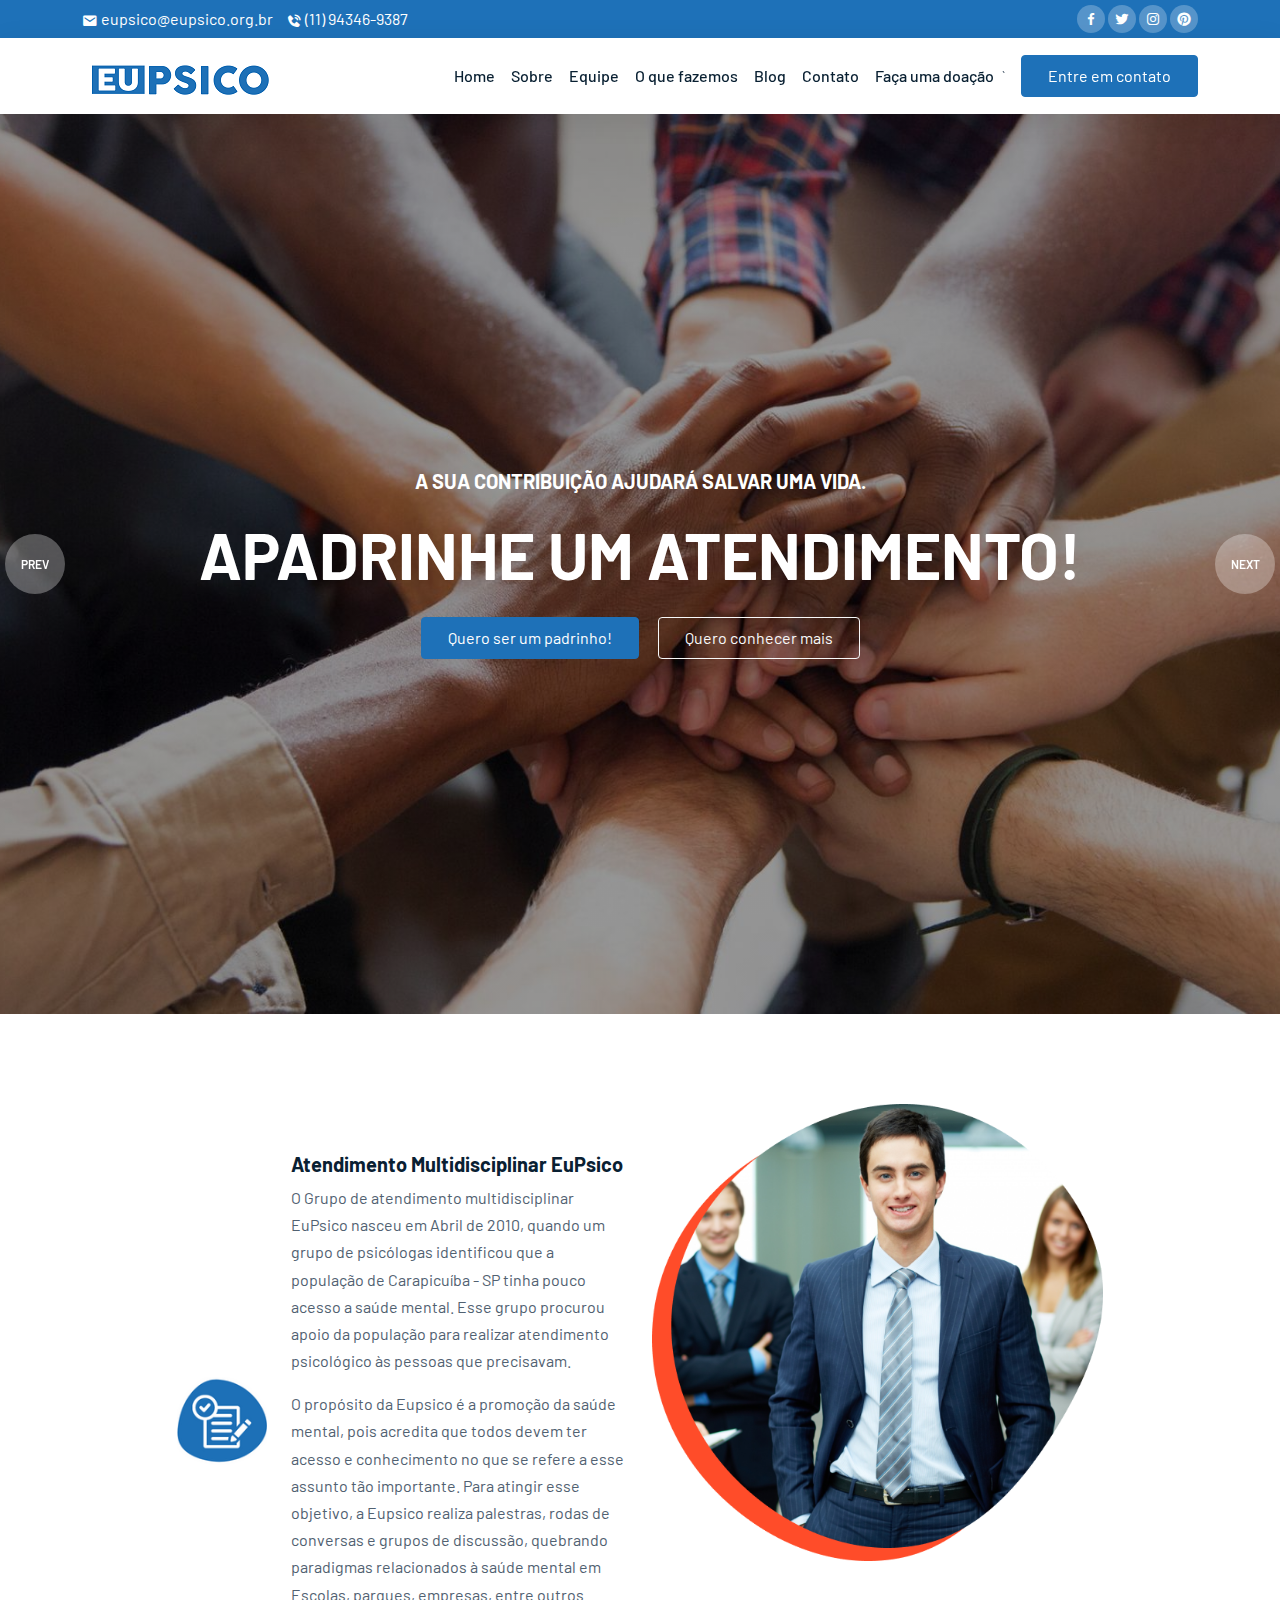
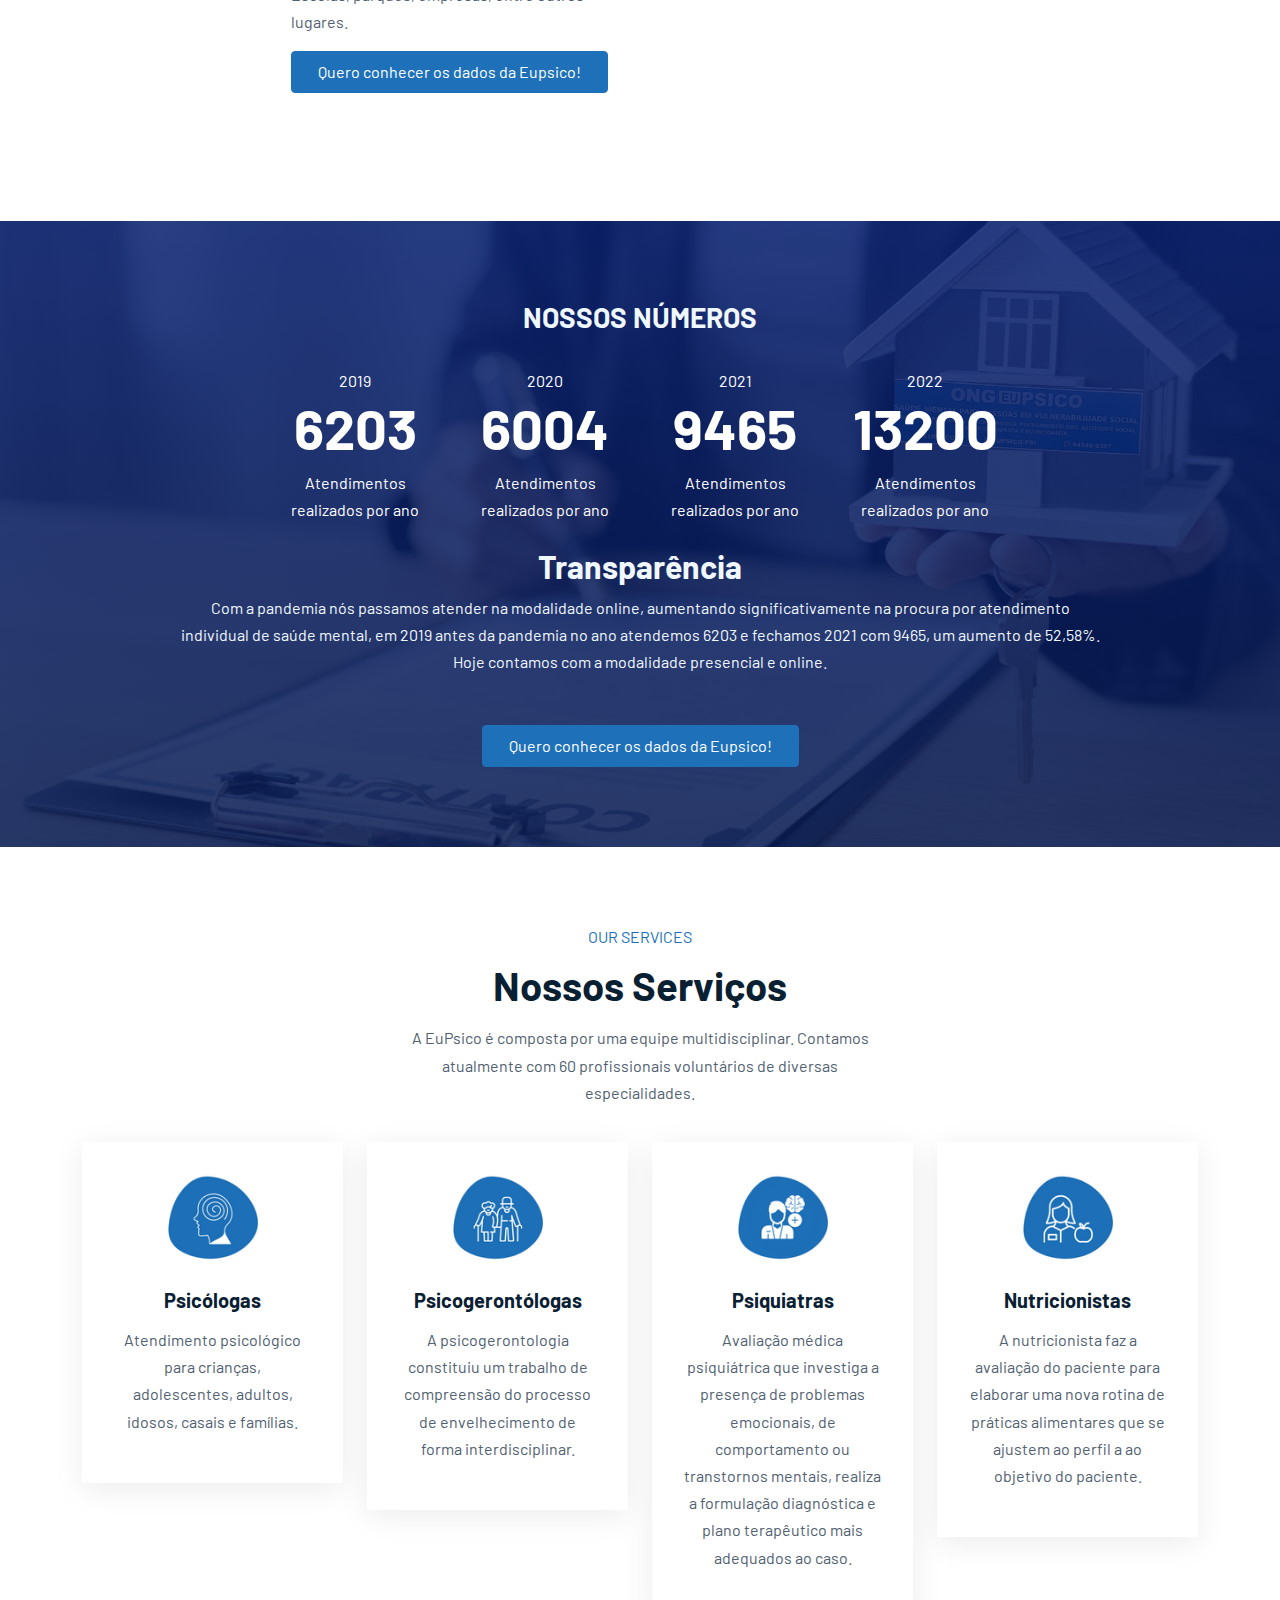
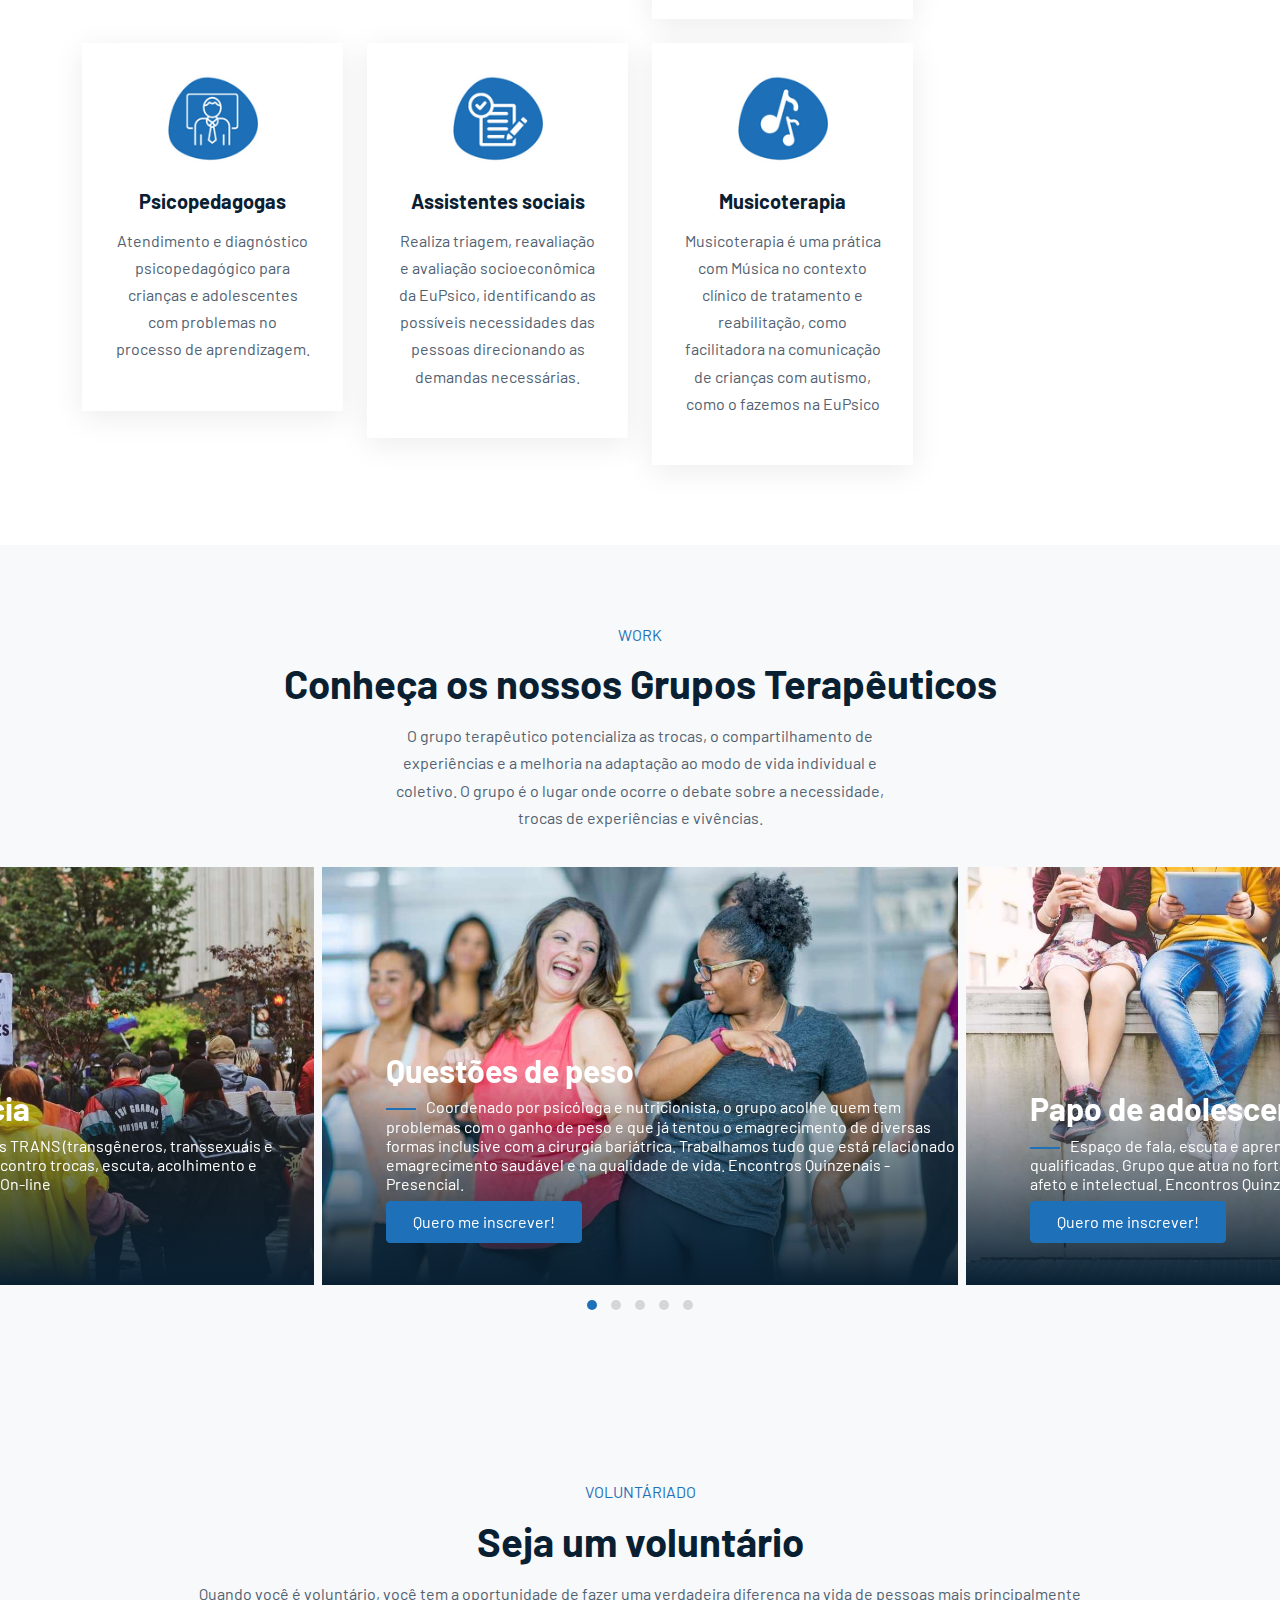
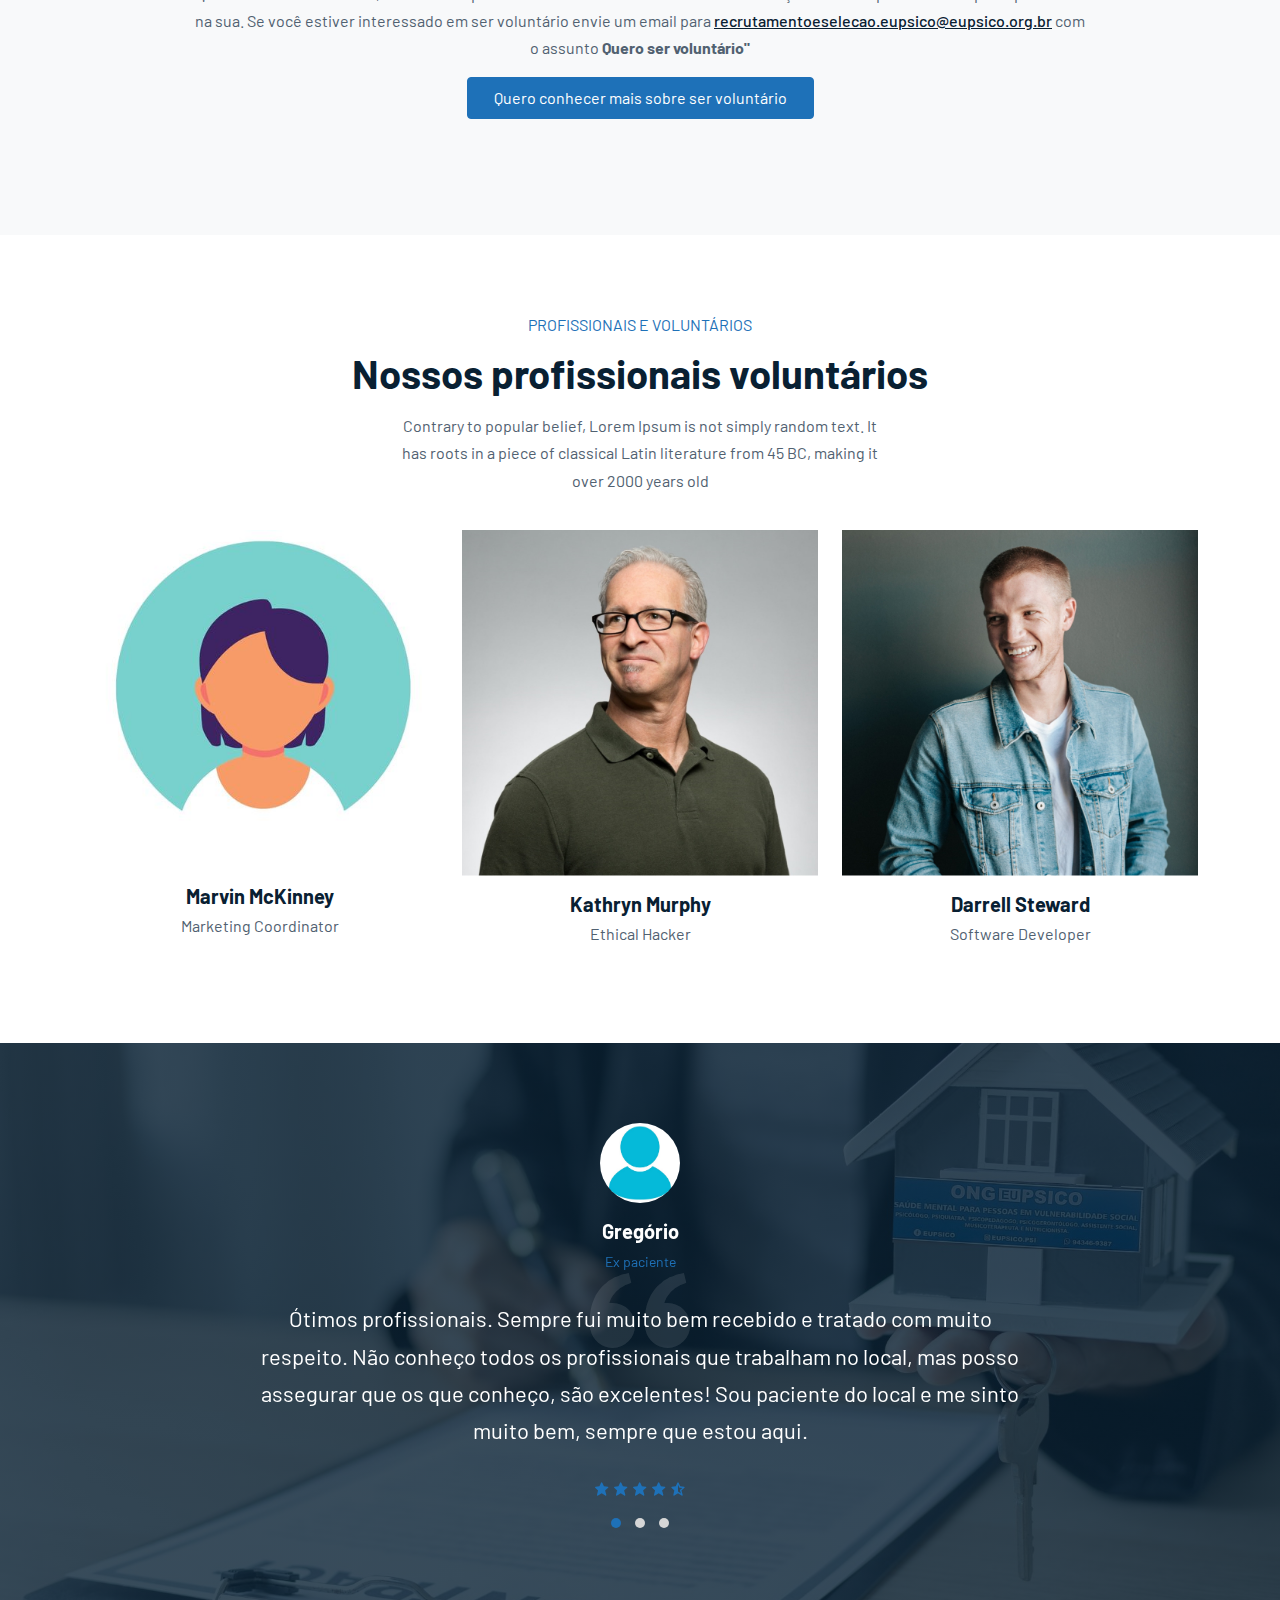
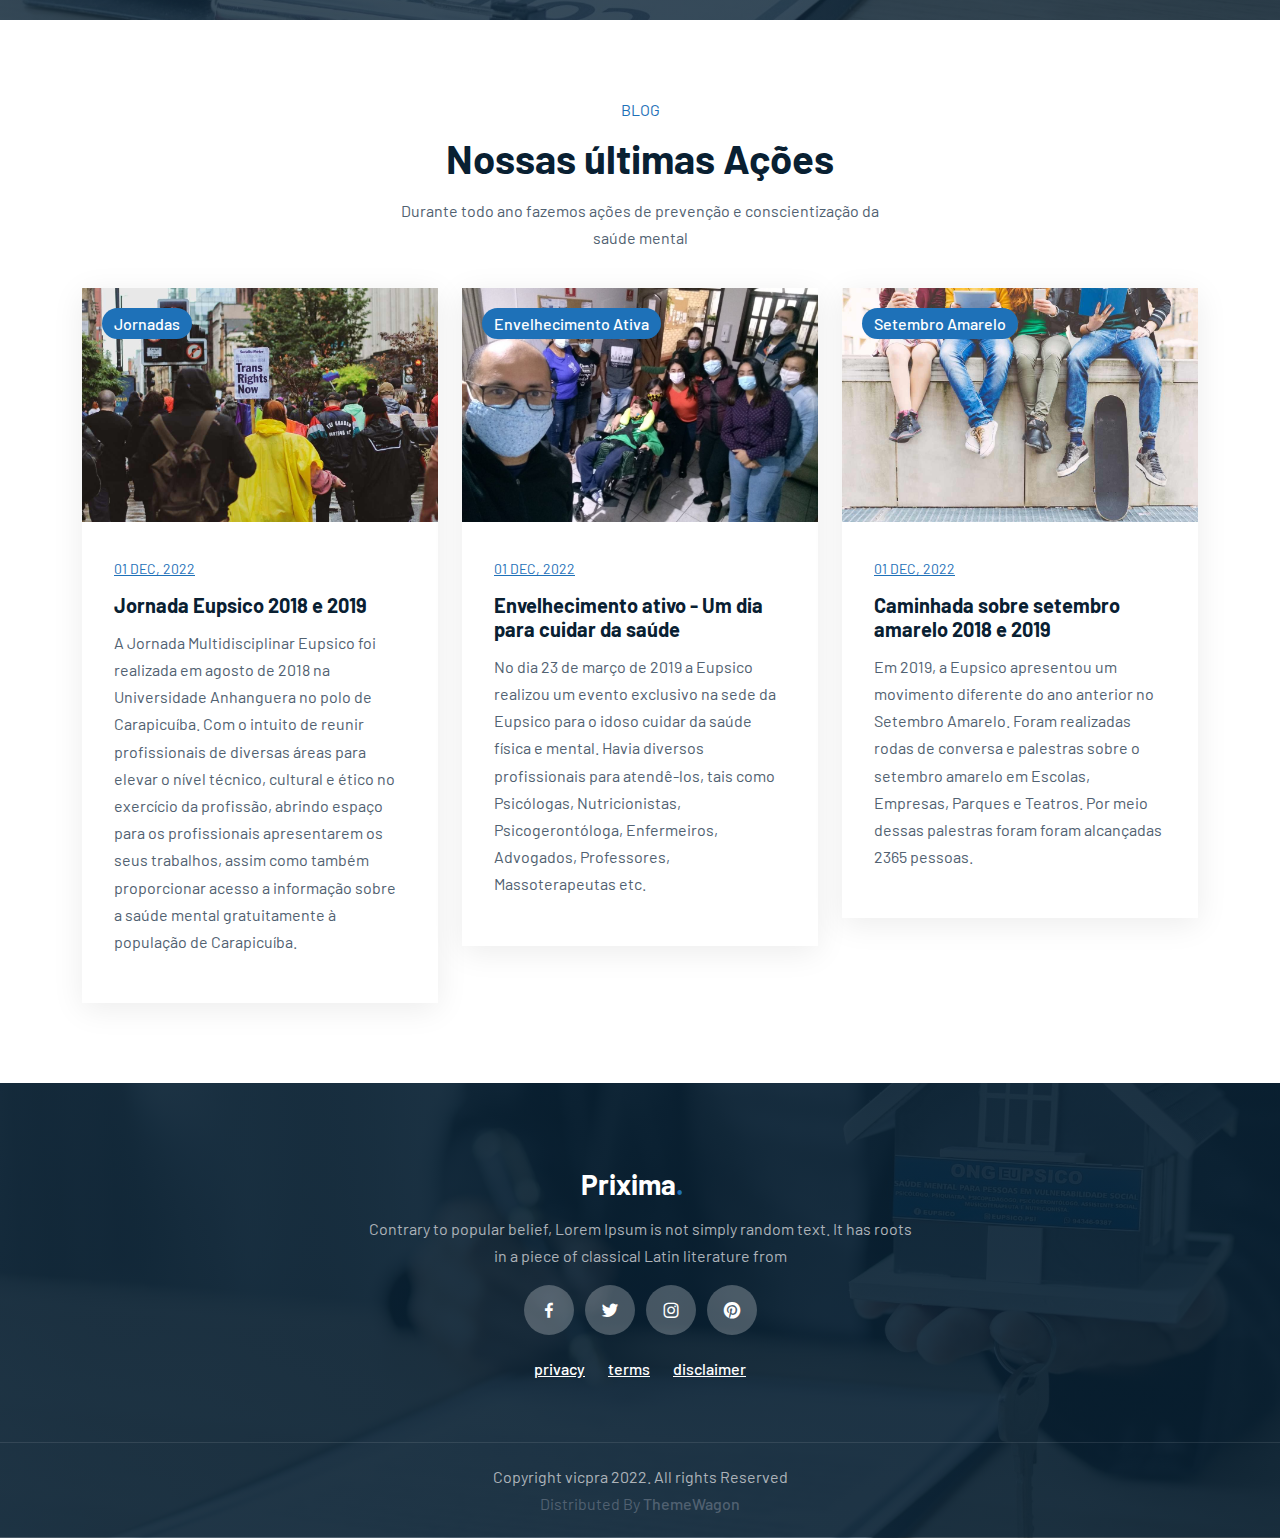
==== commit 1b6a4f1c: "add texto e trocando fotos" ====
--- a/novo/eupsico2022/index.html
+++ b/novo/eupsico2022/index.html
@@ -294,8 +294,8 @@
                 <div class="overlay"></div>
                 <img src="img/project4.jpg" alt="">
                 <div class="content">
-                    <h2>Troca para Grupo de apoio a Família</h2>
-                    <h6>O grupo constitui-se no ambiente sistêmico de proteção e socialização para famílias que tem pessoas com autismo ou deficiências intelectuais/ mentais, trabalhando temas relevantes para as famílias
+                    <h2>Grupo de apoio a Família</h2>
+                    <h6> O grupo constitui-se no ambiente sistêmico de proteção e socialização para famílias que tem pessoas com autismo ou deficiências intelectuais/ mentais, trabalhando temas relevantes para as famílias
                     </h6>
                     <a href="https://sites.google.com/view/grupo-de-maes-eupsico/in%C3%ADcio" target="_self" class="btn btn-brand">Quero me inscrever!</a>
                 </div>
@@ -313,13 +313,26 @@
             </div>
         </div>
     </section>
+    
+    <section id="voluntario" class="bg-light">
+        <div class="row">
+            <div class="col-12">
+                <div class="intro">
+                    <h6>Voluntáriado</h6>
+                    <h1>Seja um voluntário</h1>
+                    <p  style=max-width:900px class="mx-auto">Quando você é voluntário, você tem a oportunidade de fazer uma verdadeira diferença na vida de pessoas mais principalmente na sua. Se você estiver interessado em ser voluntário envie um email para <a href=mailto:recrutamentoeselecao.eupsico@eupsico.org.br>recrutamentoeselecao.eupsico@eupsico.org.br</a> com o assunto <b>Quero ser voluntário"</b></p>
+                        <a href="https://sites.google.com/view/profissionais-e-voluntarios/in%C3%ADcio" target="_self" class="btn btn-brand">Quero conhecer mais sobre ser voluntário</a>
+                </div>
+            </div>
+        </div>
+    </section>
 
     <section id="team">
         <div class="container">
             <div class="row">
                 <div class="col-12">
                     <div class="intro">
-                        <h6>Team</h6>
+                        <h6>Profissionais e Voluntários</h6>
                         <h1>Nossos profissionais voluntários</h1>
                         <p class="mx-auto">Contrary to popular belief, Lorem Ipsum is not simply random text. It has
                             roots in a piece of classical Latin literature from 45 BC, making it over 2000 years old</p>
@@ -378,30 +391,17 @@
                         <p>Software Developer</p>
                     </div>
                 </div>
-                <div class="row">
-                    <div class="col-12">
-                        <div class="intro">
-                            <h6>Team</h6>
-                            <h1>Seja um voluntário</h1>
-                            <p class="mx-auto">Se voce tem interesse em se voluntariar, envie um email para
-                                recrutamentoeselecao.eupsico@eupsico.org.br com o assunto "Quero ser voluntário"</p>
-                                <a href="https://sites.google.com/view/grupo-de-maes-eupsico/in%C3%ADcio" target="_self" class="btn btn-brand">Quero me inscrever!</a>
-                        </div>
-
-                    </div>
-                </div>
             </div>
         </div>
     </section>
 
     <section class="bg-light" id="reviews">
-
         <div class="owl-theme owl-carousel reviews-slider container">
             <div class="review">
                 <div class="person">
                     <img src="img/team_1.jpg" alt="">
                     <h5>Gregório</h5>
-                    <small>Market Development Manager</small>
+                    <small>Ex paciente</small>
                 </div>
                 <h3>Ótimos profissionais. Sempre fui muito bem recebido e tratado com muito respeito. Não conheço todos os profissionais que trabalham no local, mas posso assegurar que os que conheço, são excelentes! Sou paciente do local e me sinto muito bem, sempre que estou aqui.</h3>
                 <div class="stars">
@@ -415,13 +415,11 @@
             </div>
             <div class="review">
                 <div class="person">
-                    <img src="img/team_2.jpg" alt="">
-                    <h5>Ralph Edwards</h5>
-                    <small>Market Development Manager</small>
-                </div>
-                <h3>Lorem ipsum dolor sit amet consectetur, adipisicing elit. Aut quis, rem culpa labore voluptate
-                    ullam! In, nostrum. Dicta, vero nihil. Delectus minus vitae rerum voluptatum, excepturi incidunt ut,
-                    enim nam exercitationem optio ducimus!</h3>
+                    <img src="img/team_1.jpg" alt="">
+                    <h5>Gregório</h5>
+                    <small>Ex paciente</small>
+                </div>
+                <h3>Ótimos profissionais. Sempre fui muito bem recebido e tratado com muito respeito. Não conheço todos os profissionais que trabalham no local, mas posso assegurar que os que conheço, são excelentes! Sou paciente do local e me sinto muito bem, sempre que estou aqui.</h3>
                 <div class="stars">
                     <i class='bx bxs-star'></i>
                     <i class='bx bxs-star'></i>
@@ -433,13 +431,11 @@
             </div>
             <div class="review">
                 <div class="person">
-                    <img src="img/team_3.jpg" alt="">
-                    <h5>Ralph Edwards</h5>
-                    <small>Market Development Manager</small>
-                </div>
-                <h3>Lorem ipsum dolor sit amet consectetur, adipisicing elit. Aut quis, rem culpa labore voluptate
-                    ullam! In, nostrum. Dicta, vero nihil. Delectus minus vitae rerum voluptatum, excepturi incidunt ut,
-                    enim nam exercitationem optio ducimus!</h3>
+                    <img src="img/team_1.jpg" alt="">
+                    <h5>Gregório</h5>
+                    <small>Ex paciente</small>
+                </div>
+                <h3>Ótimos profissionais. Sempre fui muito bem recebido e tratado com muito respeito. Não conheço todos os profissionais que trabalham no local, mas posso assegurar que os que conheço, são excelentes! Sou paciente do local e me sinto muito bem, sempre que estou aqui.</h3>
                 <div class="stars">
                     <i class='bx bxs-star'></i>
                     <i class='bx bxs-star'></i>
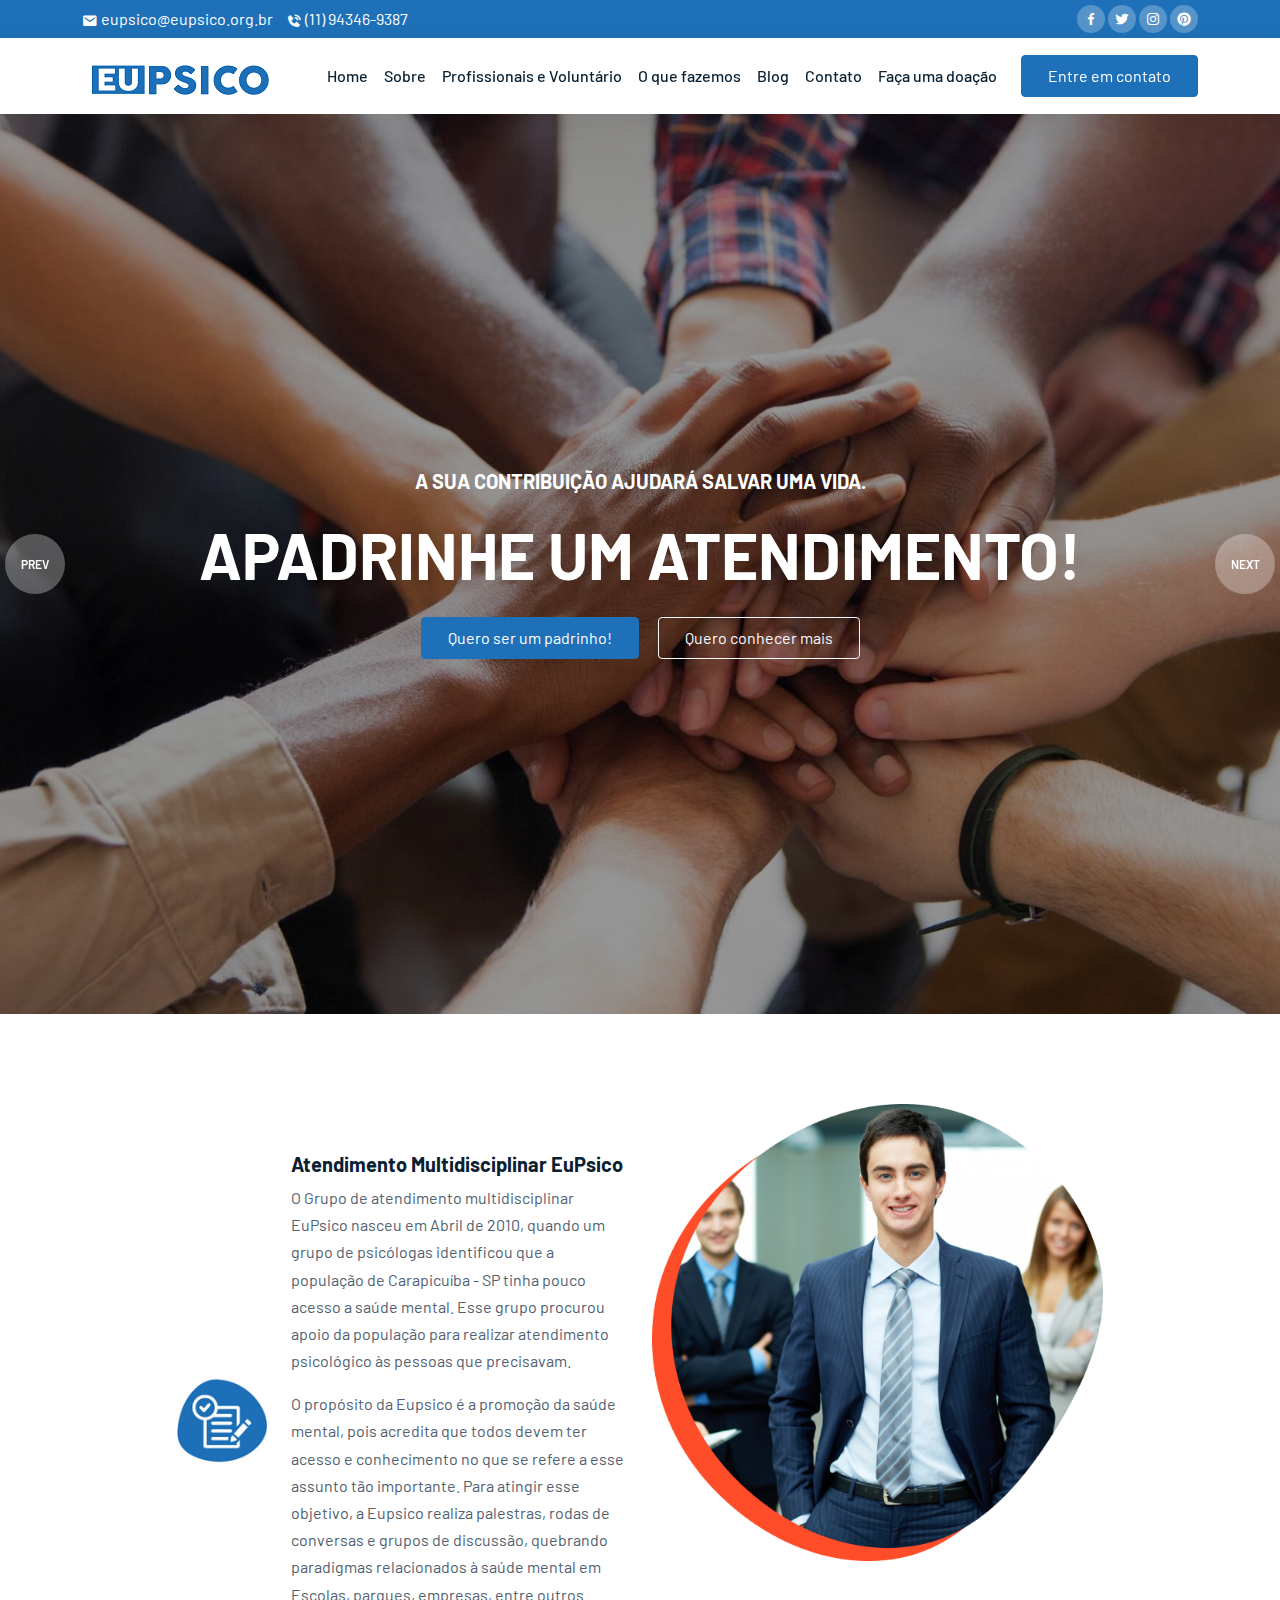
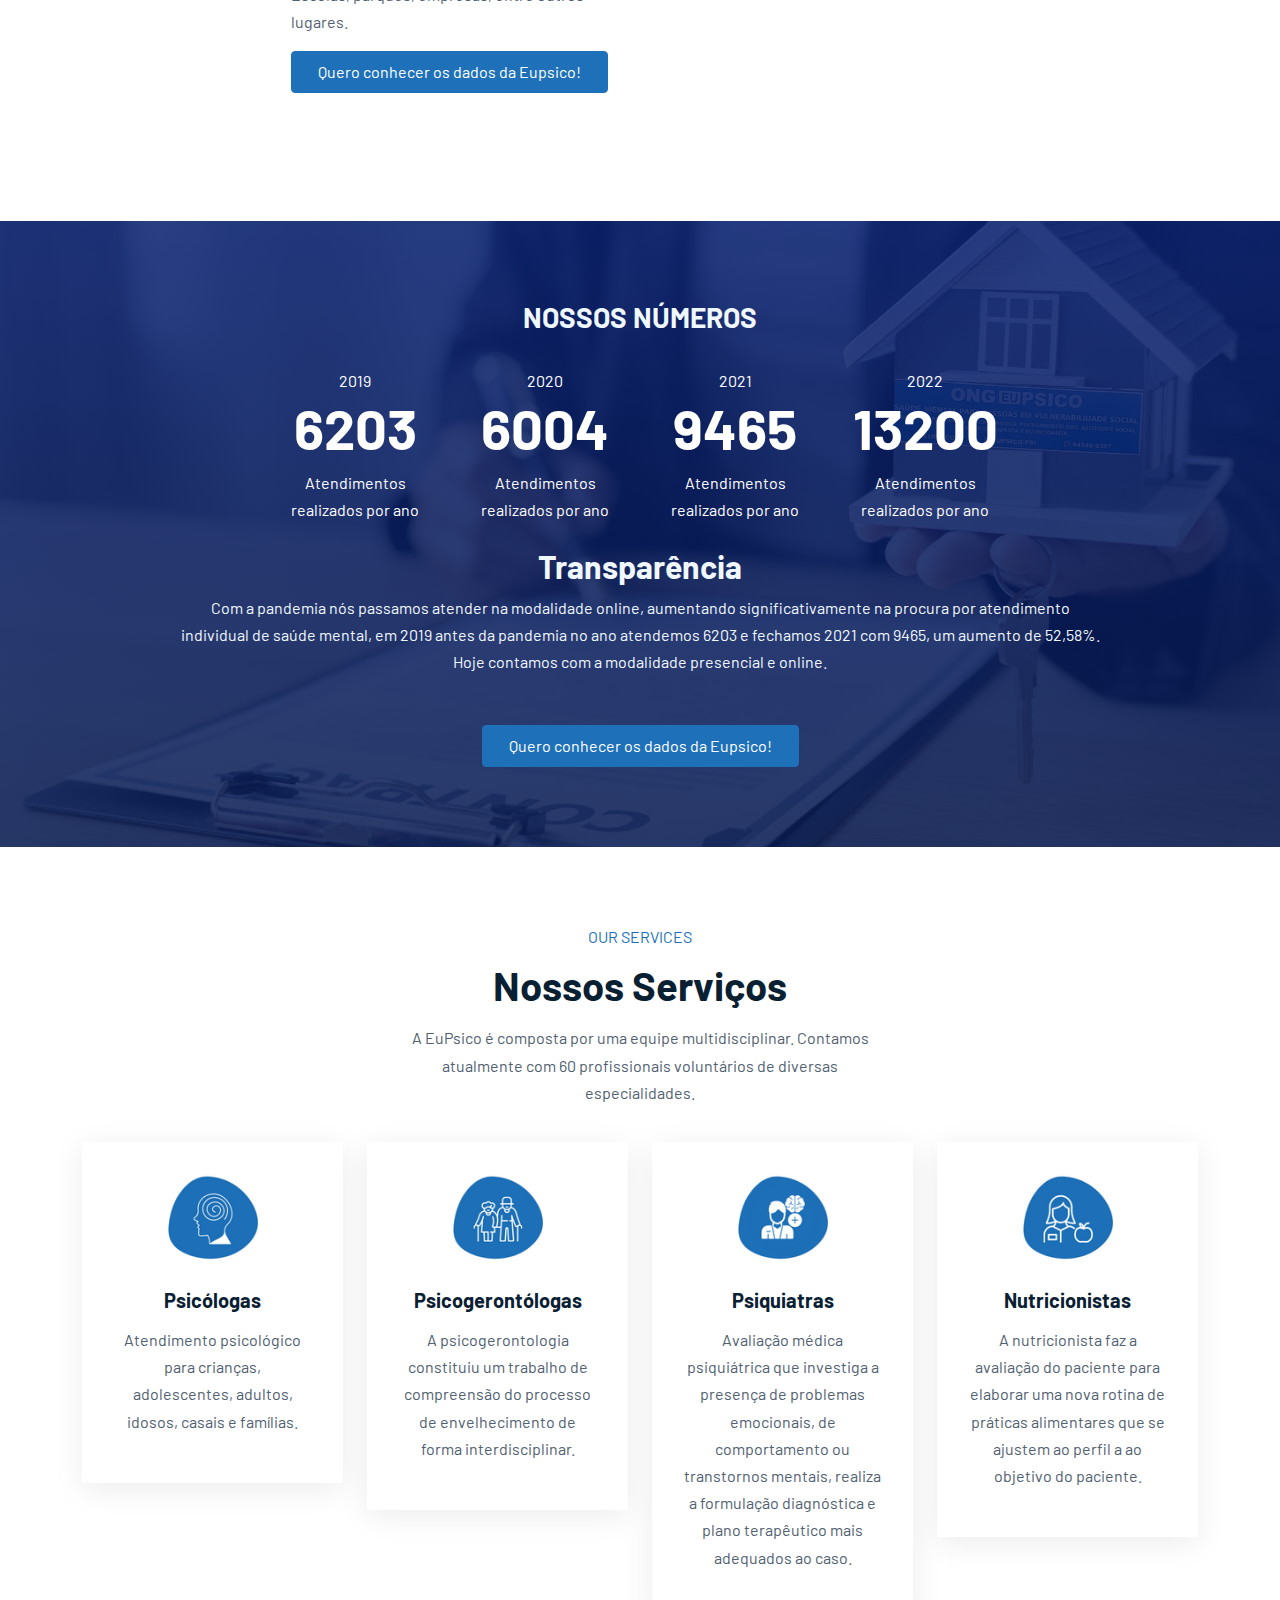
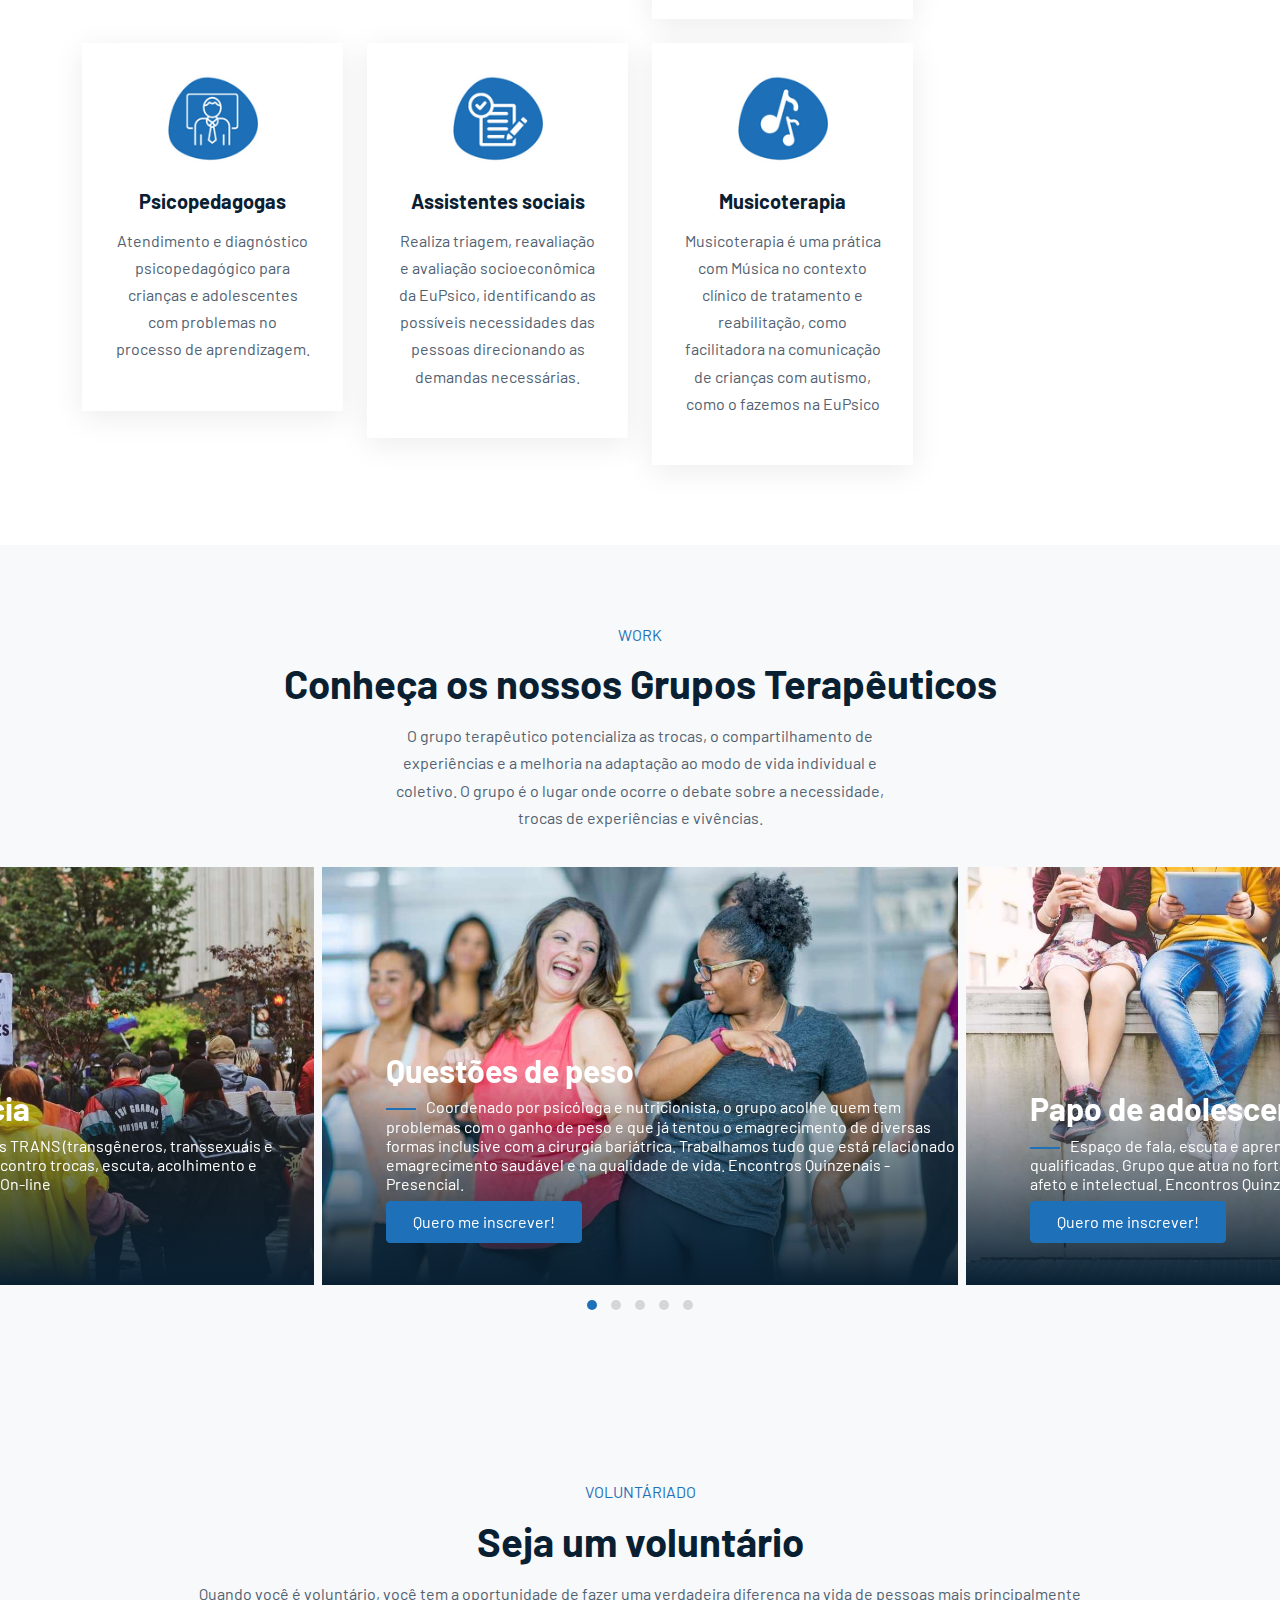
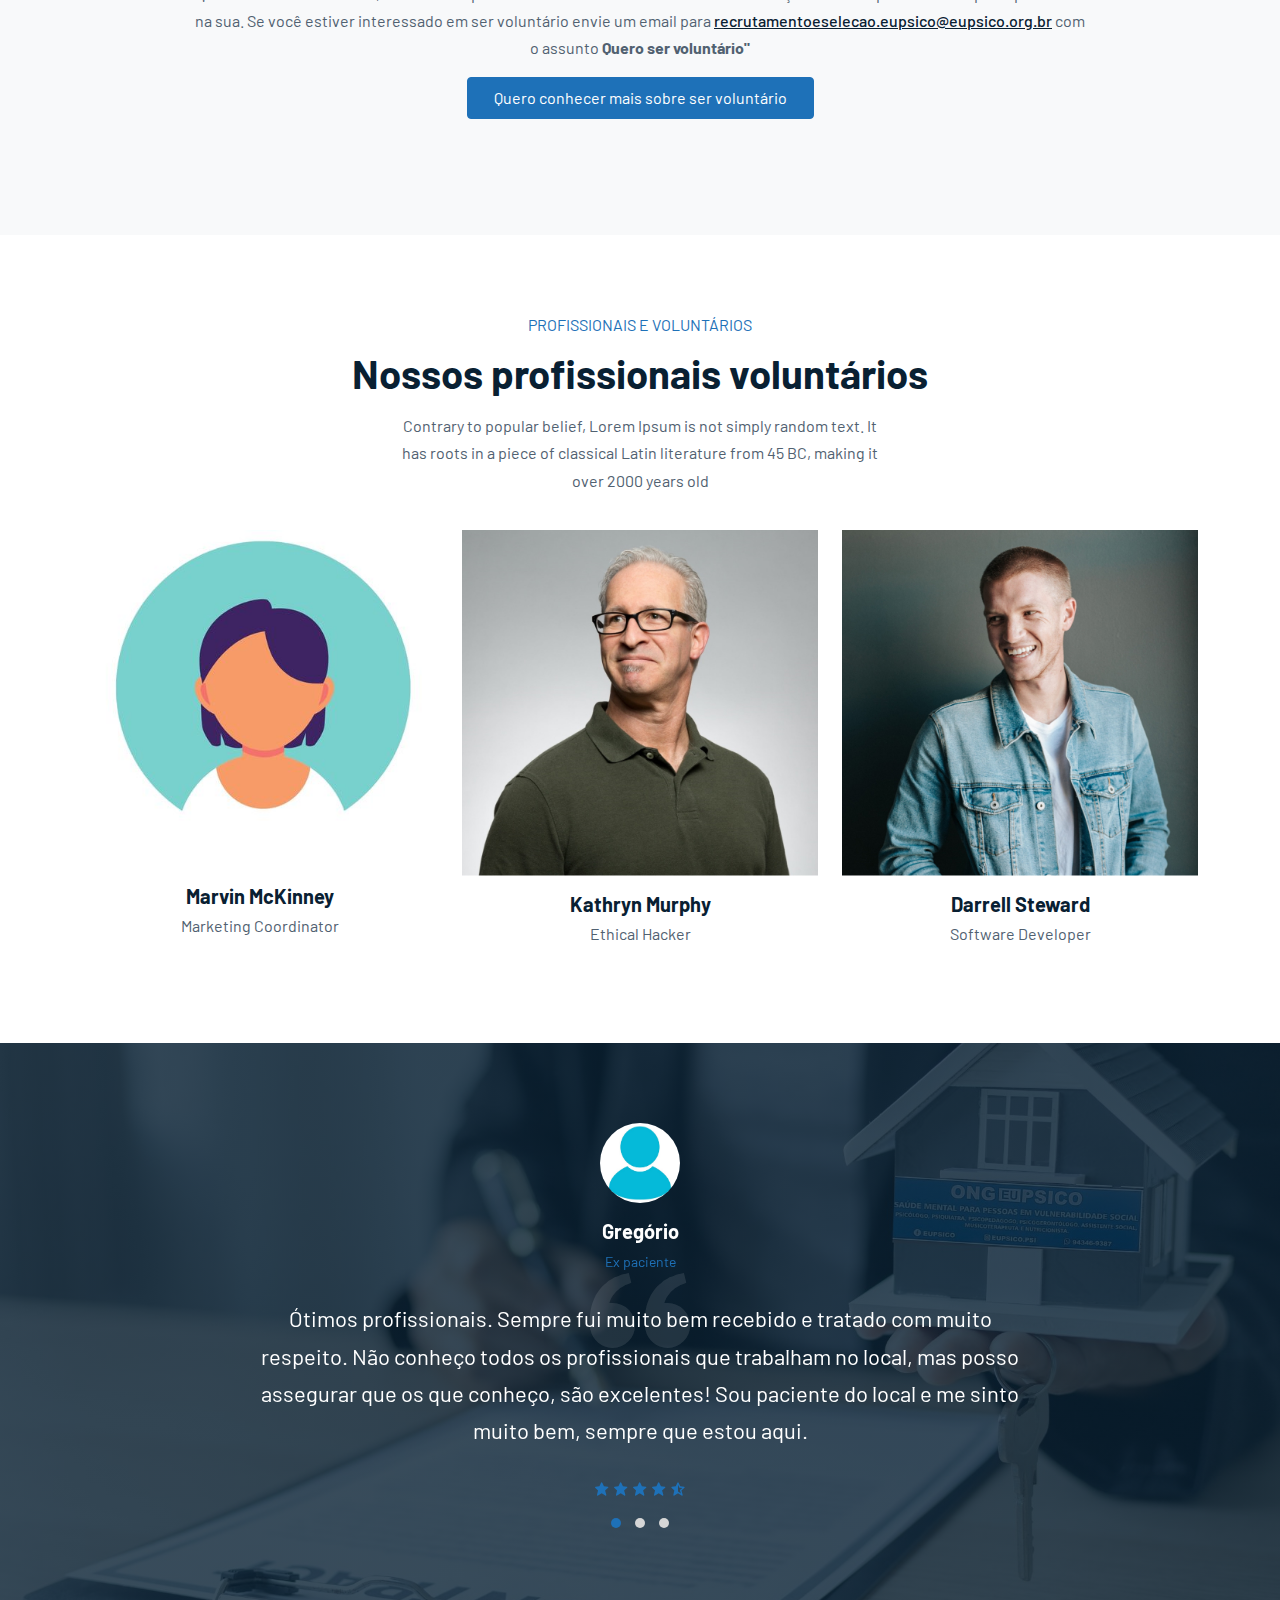
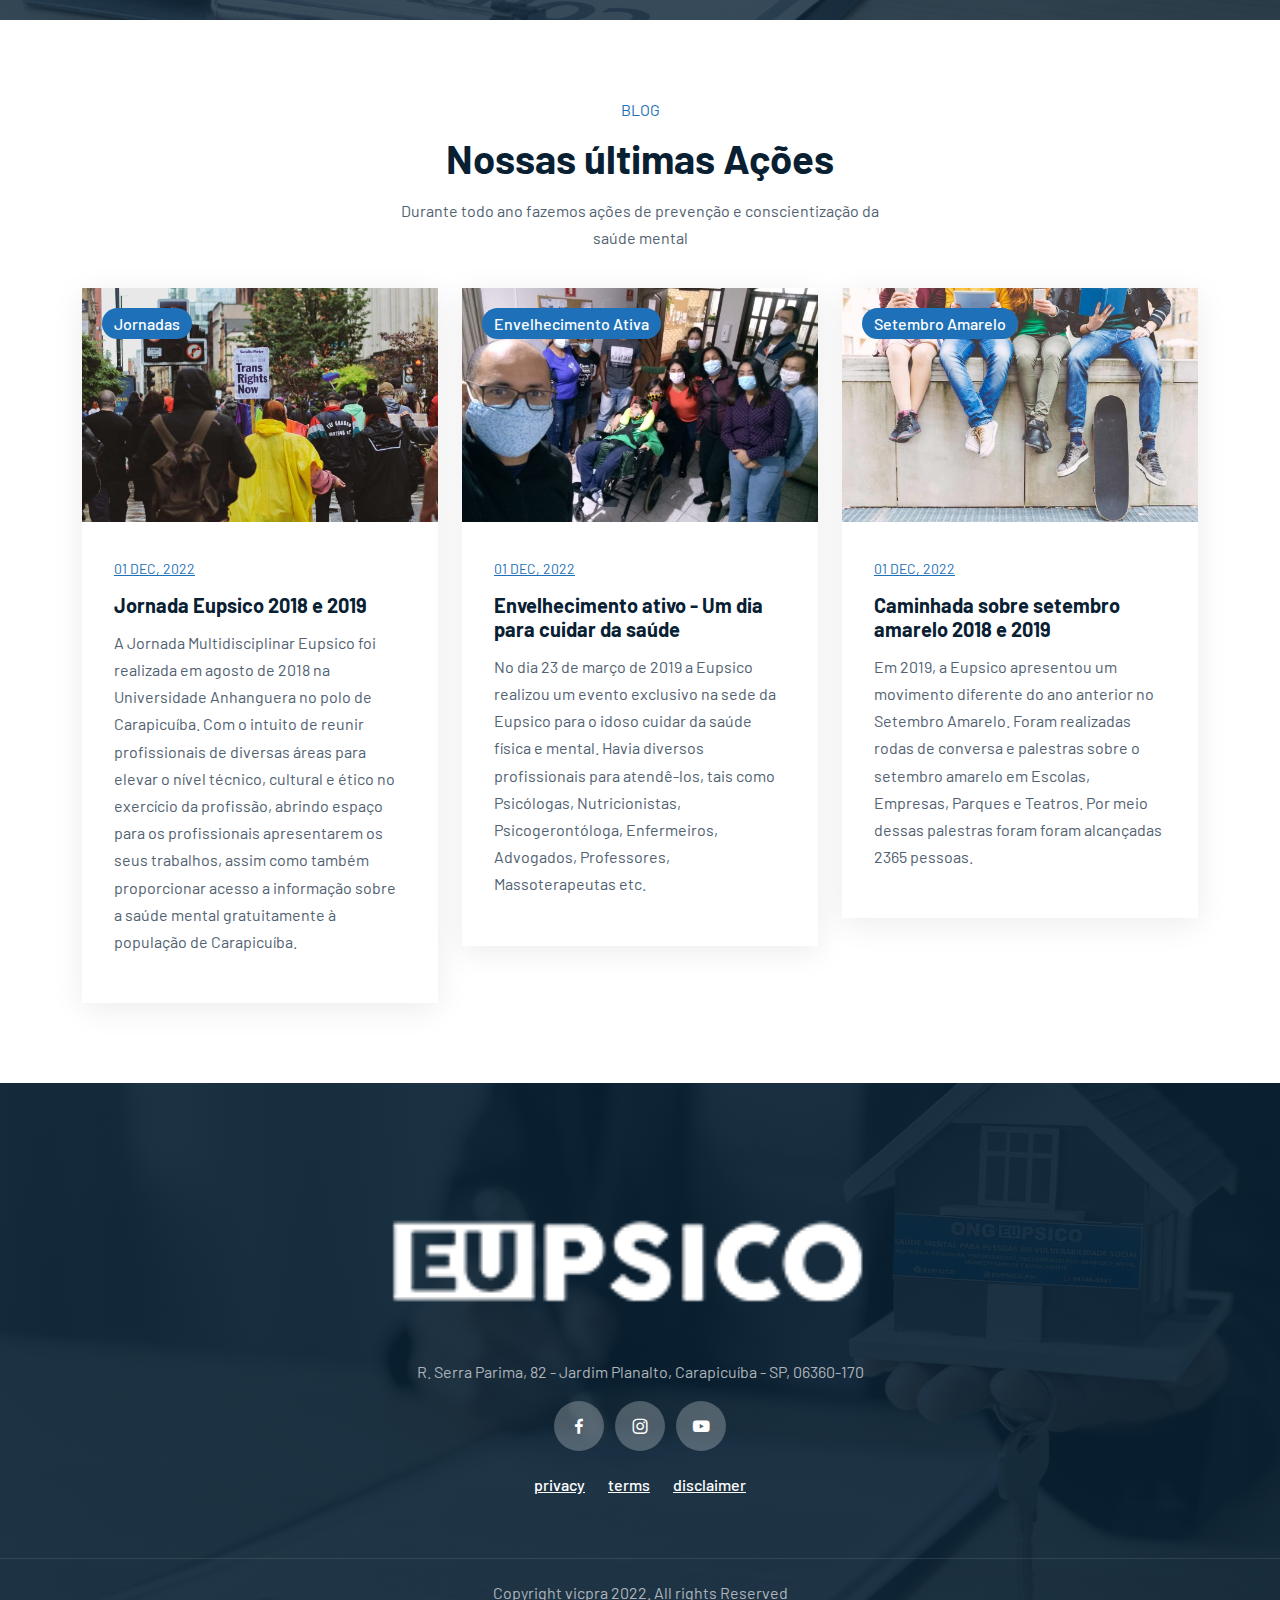
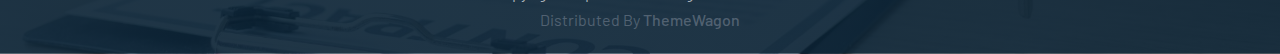
==== commit aeee13e7: "add logo footer" ====
--- a/novo/eupsico2022/index.html
+++ b/novo/eupsico2022/index.html
@@ -50,13 +50,13 @@
                 <ul class="navbar-nav nav ms-auto">
                     <li class="nav-item"><a href="#home-section" class="nav-link"><span>Home</span></a></li>
                     <li class="nav-item"><a href="#about-section" class="nav-link"><span>Sobre</span></a></li>
-                    <li class="nav-item"><a href="#department-section" class="nav-link"><span>Equipe</span></a></li>
+                    <li class="nav-item"><a href="#department-section" class="nav-link"><span>Profissionais e Voluntário</span></a></li>
                     <li class="nav-item"><a href="#what-we-do-individual-section" class="nav-link"><span>O que fazemos</span></a></li>
                     <li class="nav-item"><a href="#blog-section" class="nav-link"><span>Blog</span></a></li>
                     <li class="nav-item"><a href="#contact-section" class="nav-link"><span>Contato</span></a></li>
                     <li class="nav-item cta mr-md-2"><a href="https://pag.ae/7VvHpS7NM" target="_blank" class="nav-link">Faça uma doação</a></li>
                   </ul>
-`
+
                 <a href="#" data-bs-toggle="modal" data-bs-target="#exampleModal"
                     class="btn btn-brand ms-lg-3">Entre em contato</a>
             </div>
@@ -502,14 +502,12 @@
             <div class="container">
                 <div class="row justify-content-center">
                     <div class="col-lg-6 text-center">
-                        <h4 class="navbar-brand">Prixima<span class="dot">.</span></h4>
-                        <p>Contrary to popular belief, Lorem Ipsum is not simply random text. It has roots in a piece of
-                            classical Latin literature from</p>
+                        <h4 class="navbar-brand"><a class="navbar-brand"><img src="./img/logo-eupsico-branco.png" alt="#"></a></h4>
+                        <p>	R. Serra Parima, 82 - Jardim Planalto, Carapicuíba - SP, 06360-170</p>
                         <div class="col-auto social-icons">
-                            <a href="#"><i class='bx bxl-facebook'></i></a>
-                            <a href="#"><i class='bx bxl-twitter'></i></a>
-                            <a href="#"><i class='bx bxl-instagram'></i></a>
-                            <a href="#"><i class='bx bxl-pinterest'></i></a>
+                            <a href="https://www.facebook.com/eupsico"><i class='bx bxl-facebook'></i></a>
+                            <a href="https://instagram.com/eupsico.psi"><i class='bx bxl-instagram'></i></a>
+                            <a href="https://www.youtube.com/channel/UCdMYZhVj47Q4DgUtrVkgF1Q"><i class='bx bxl-youtube'></i></a>
                         </div>
                         <div class="col-auto conditions-section">
                             <a href="#">privacy</a>
@@ -575,17 +573,9 @@
                         </div>
                     </div>
                 </div>
-
             </div>
         </div>
     </div>
-
-
-
-
-
-
-
 
 
     <script src="js/jquery.min.js"></script>
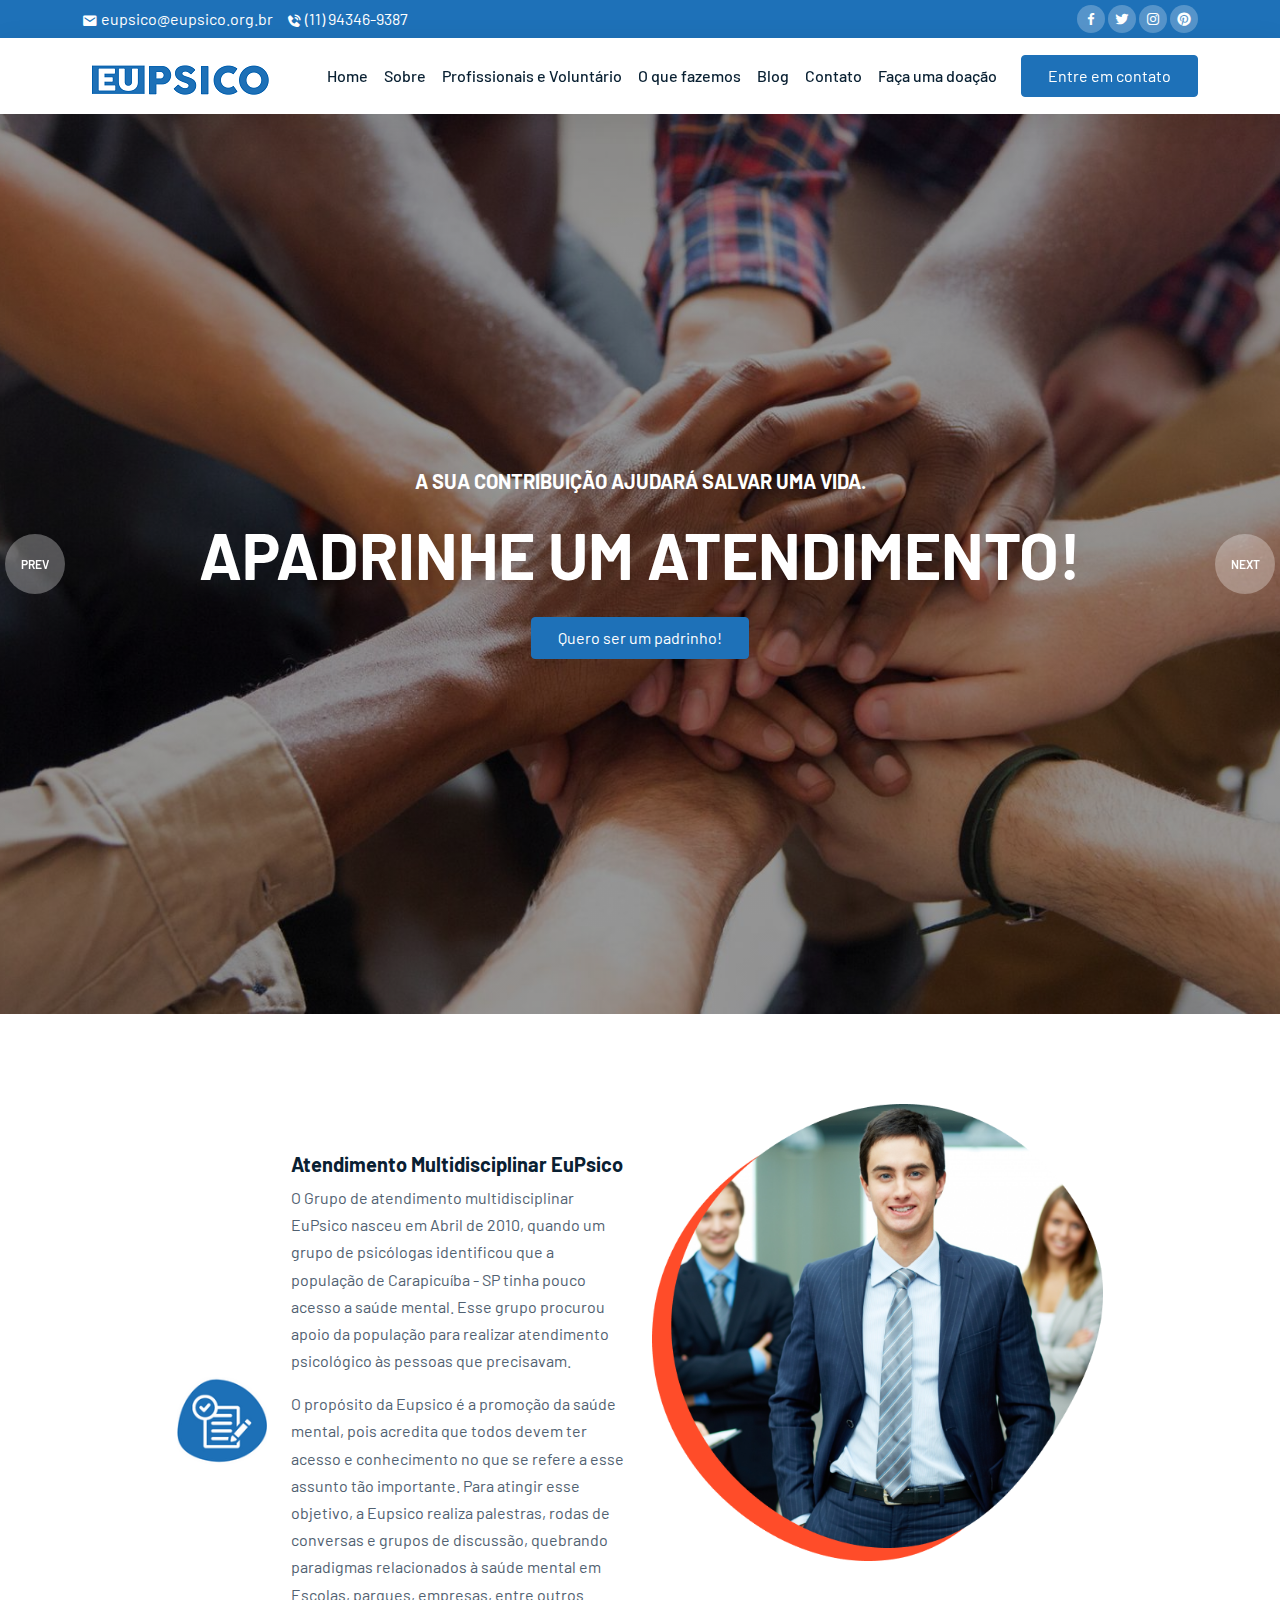
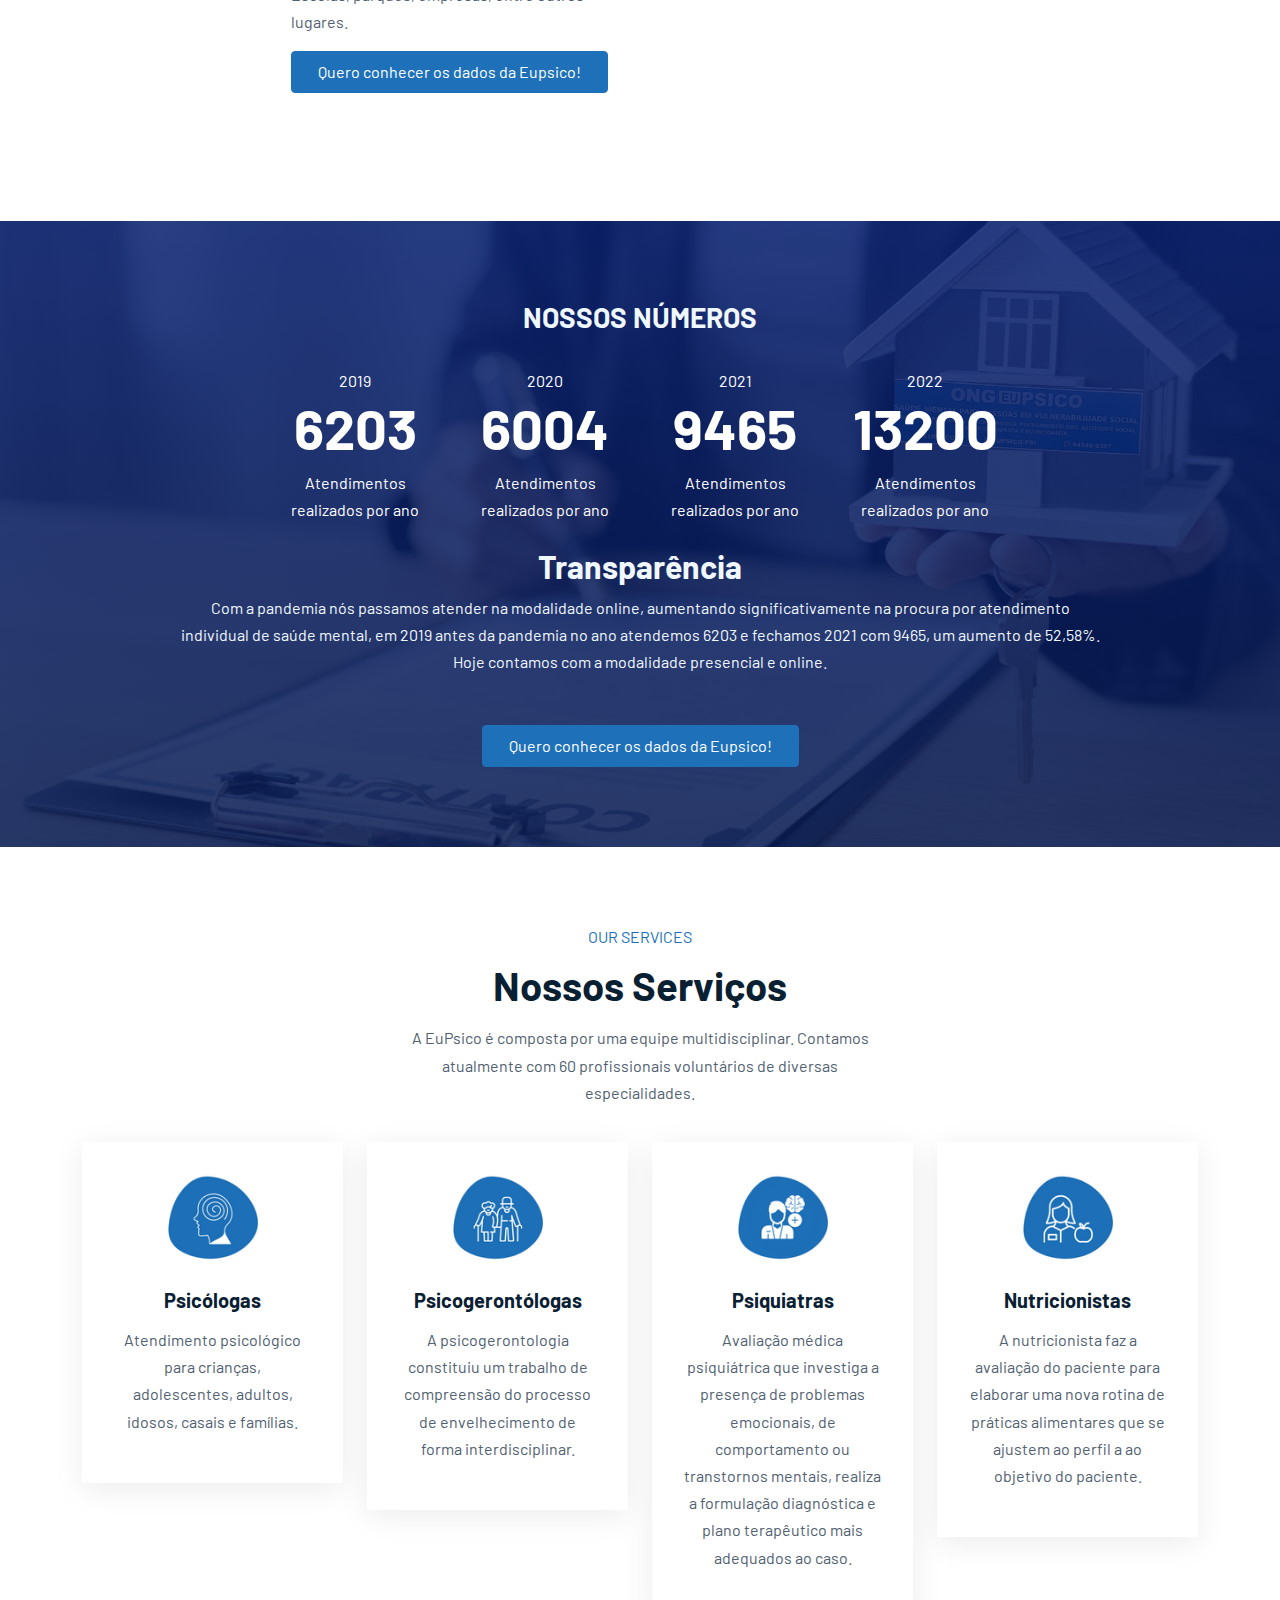
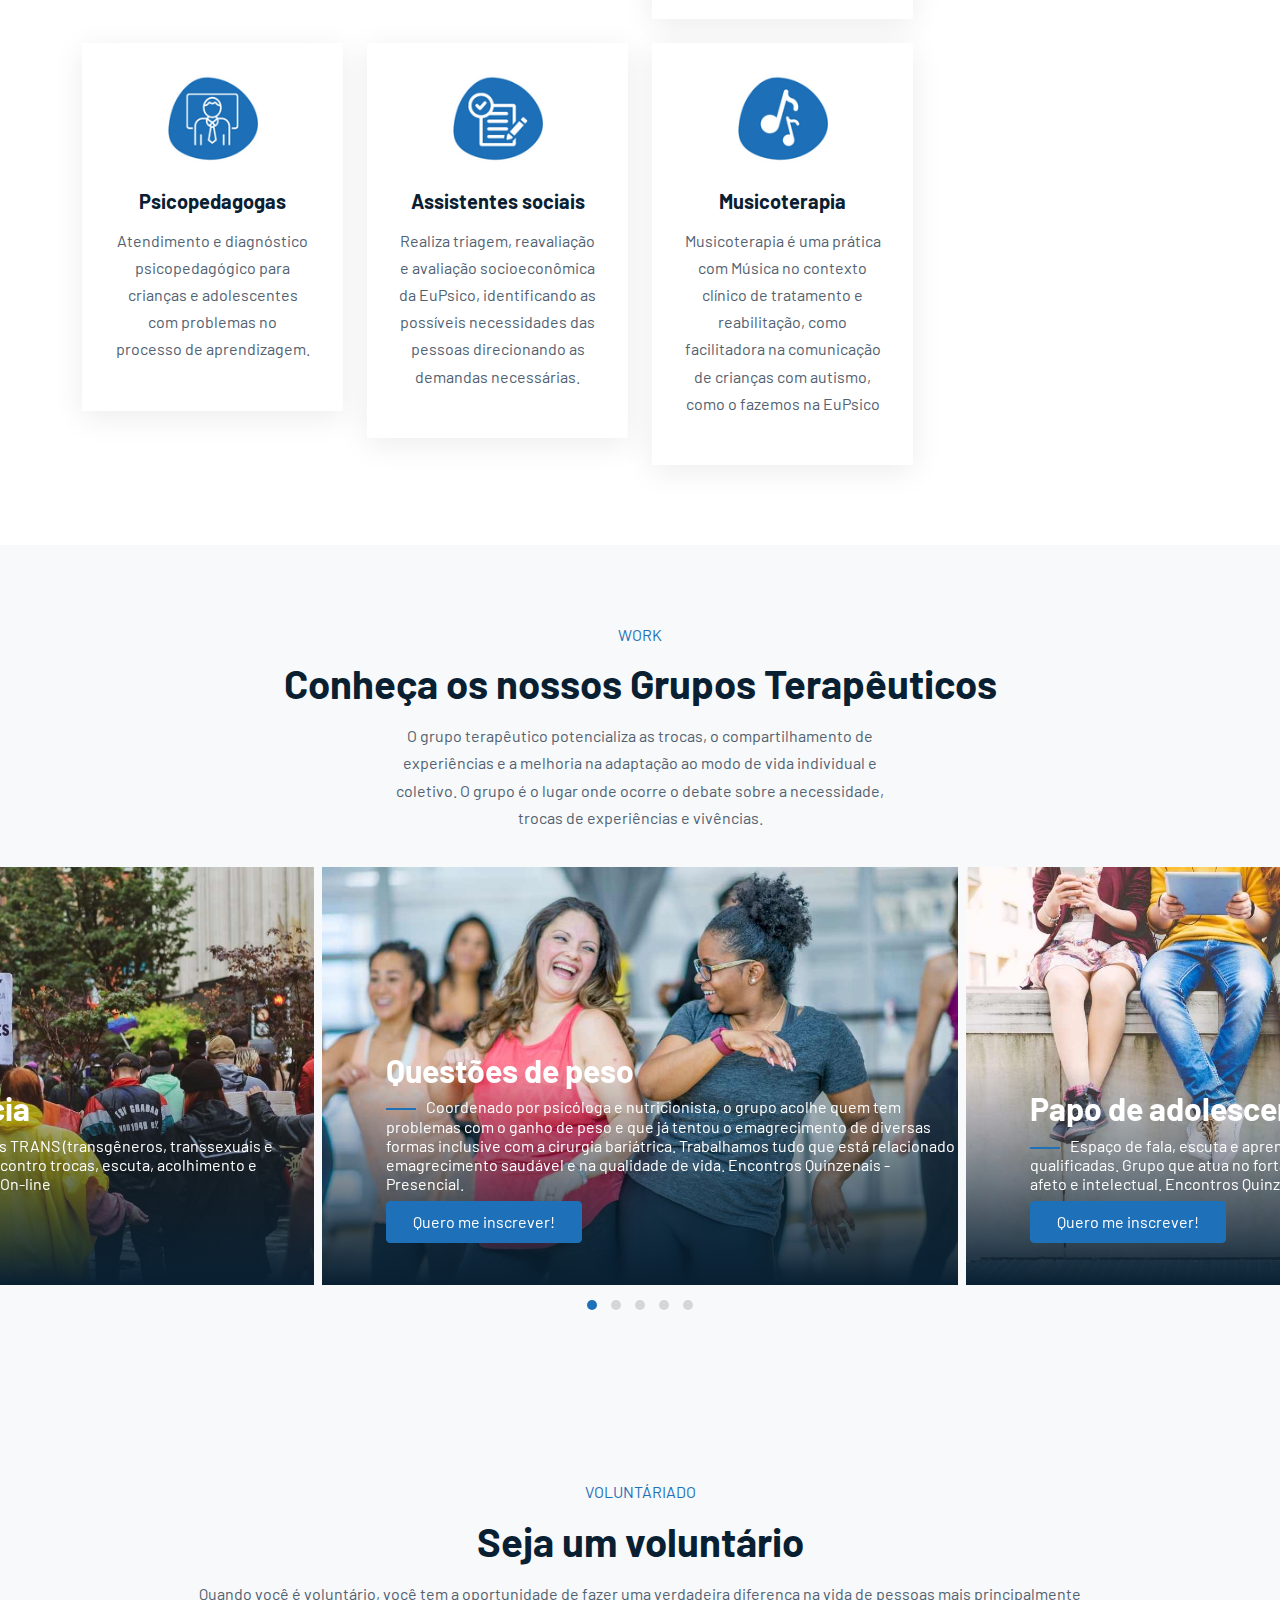
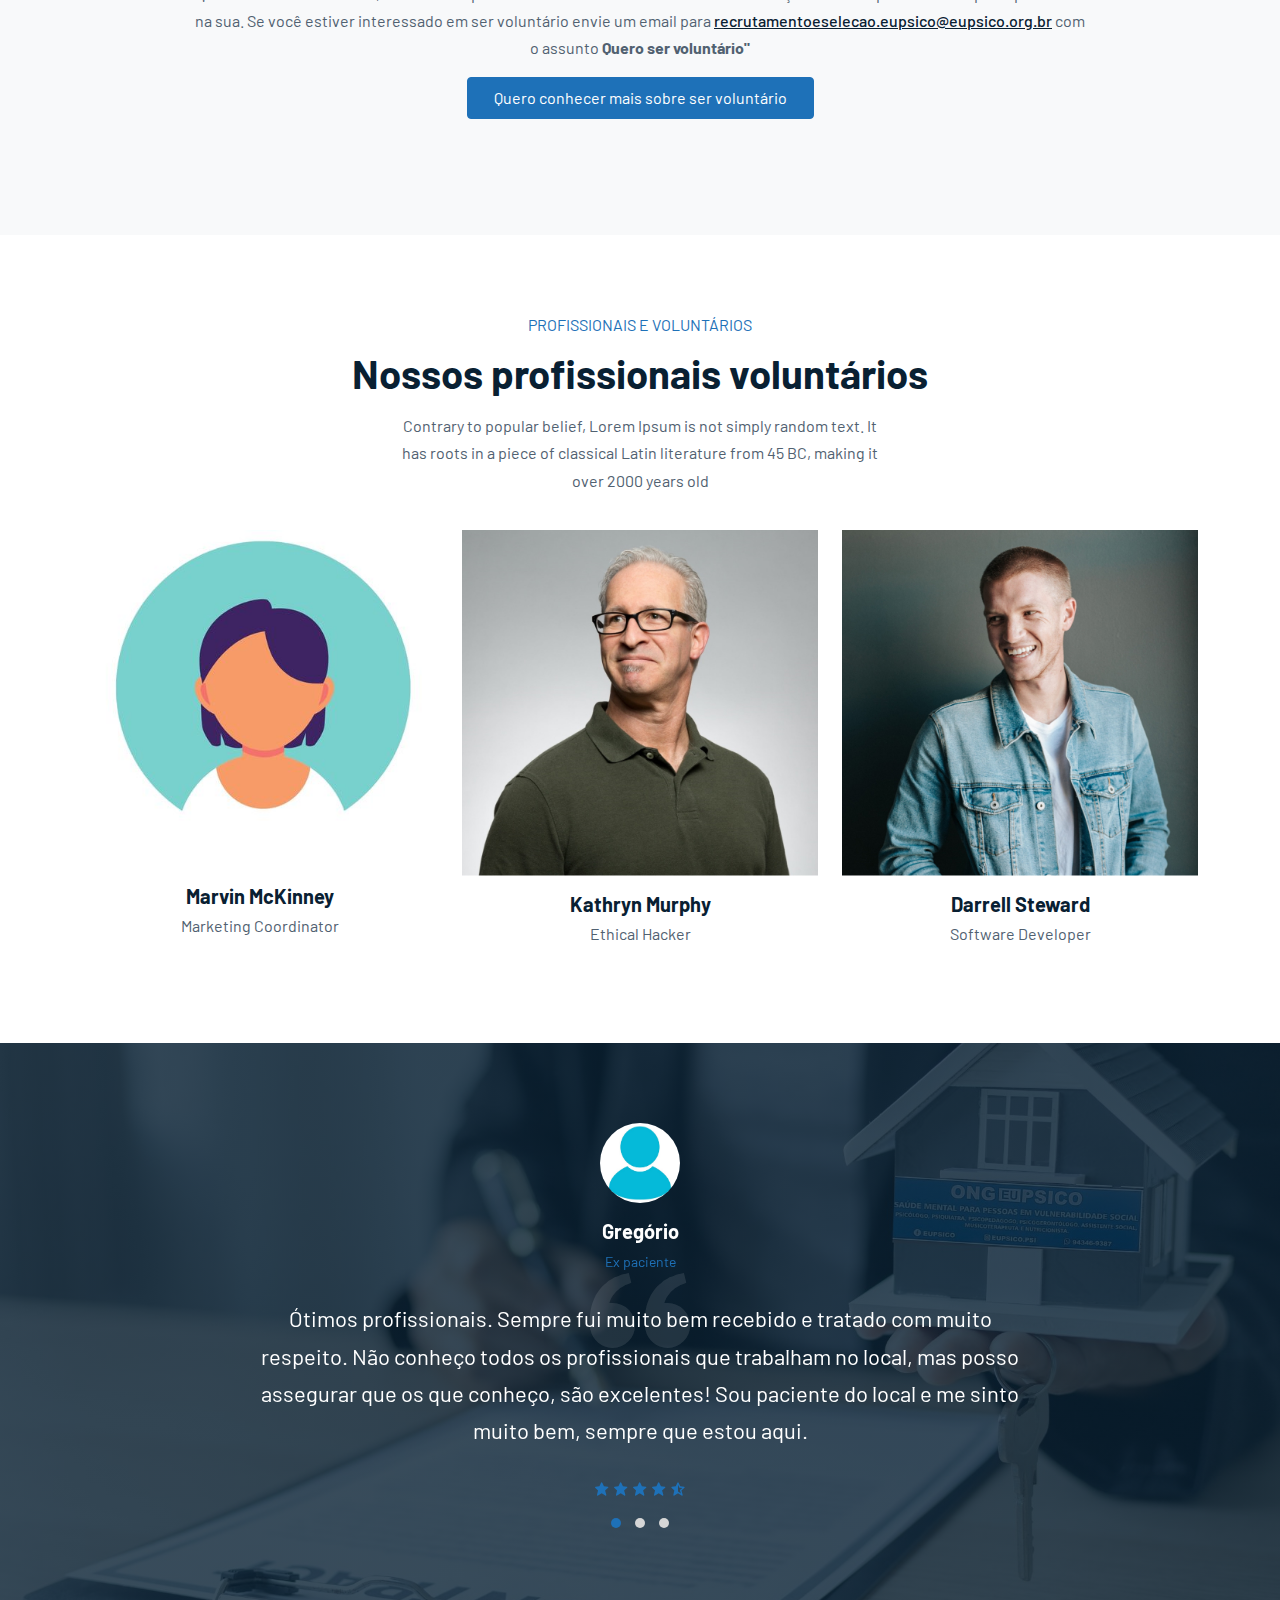
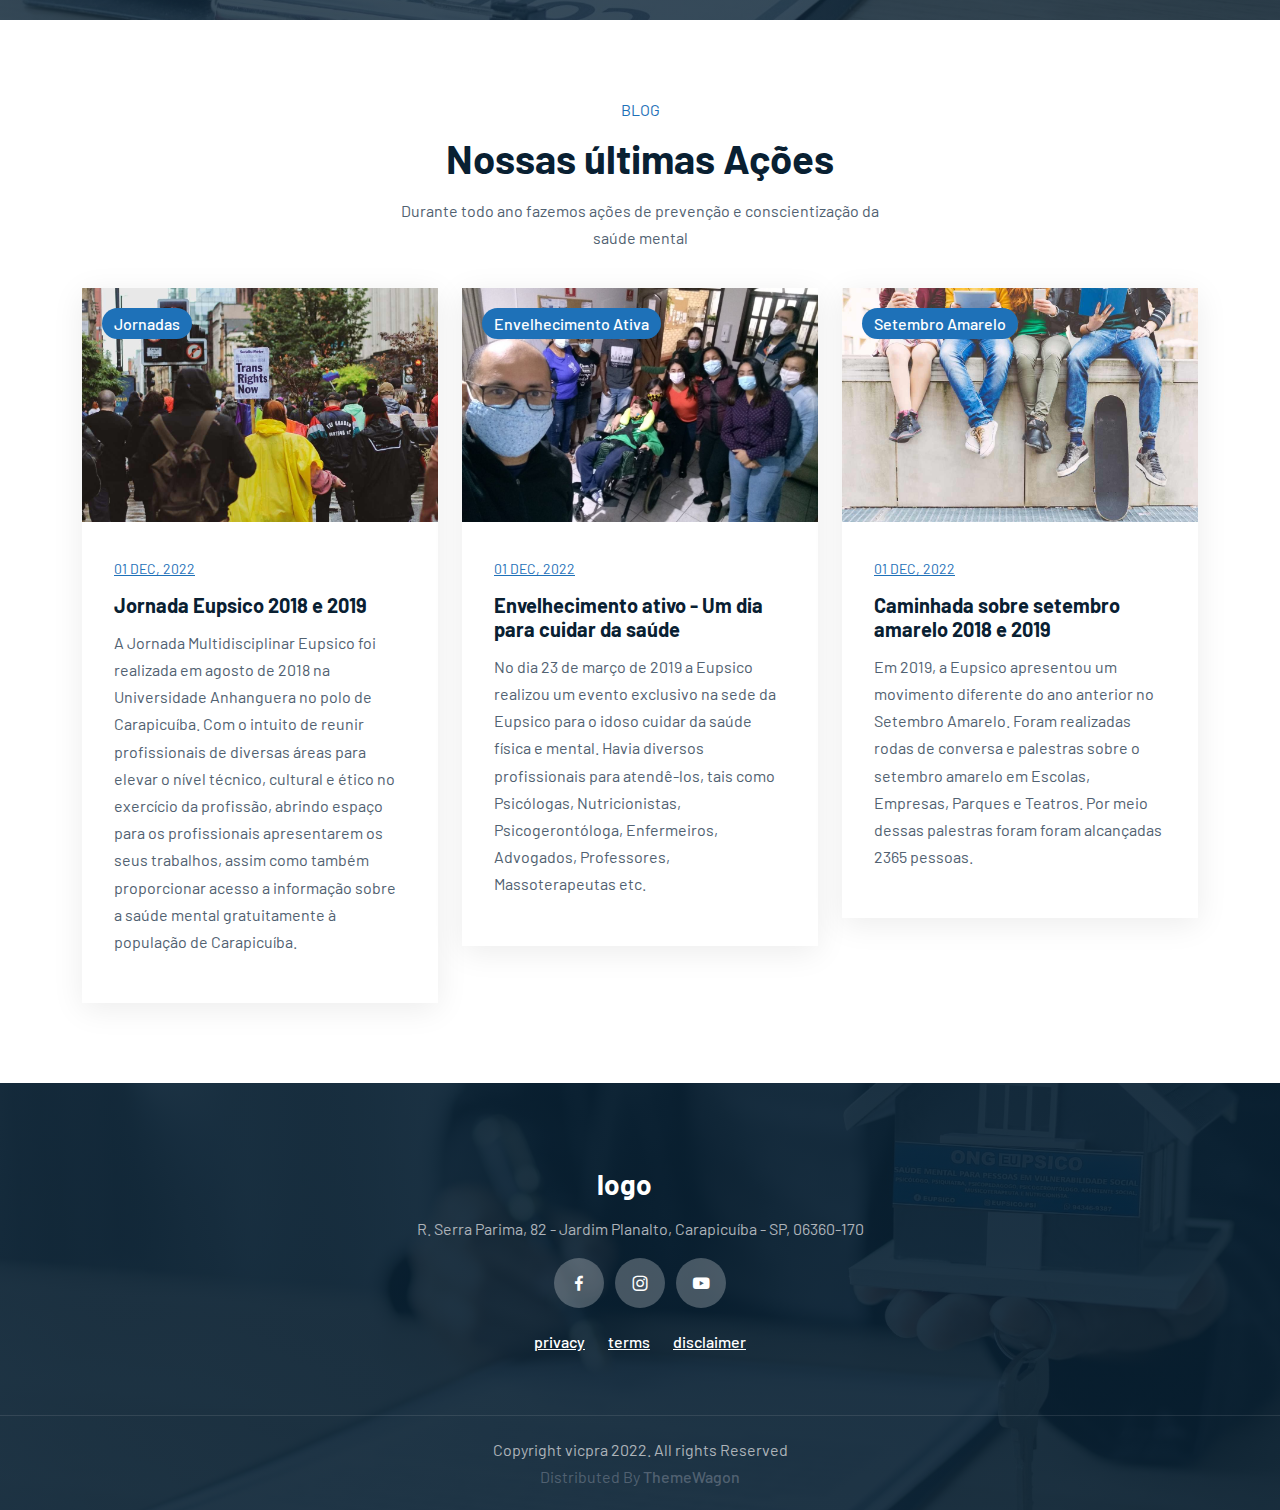
==== commit b7115fda: "alteraçao de txt" ====
--- a/novo/eupsico2022/index.html
+++ b/novo/eupsico2022/index.html
@@ -71,8 +71,7 @@
                     <div class="col-12 text-center text-white">
                         <h5 class="text-white text-uppercase">A sua contribuição ajudará salvar uma vida.</h5> 
                         <h1 class="display-3 my-4">Apadrinhe um atendimento!</h1>
-                        <a href="https://novo.apoia.se/support/eupsico/new?step=new-support" target="_blank" class="btn btn-brand">Quero ser um padrinho!</a>
-                        <a href="https://sites.google.com/view/transparencia-eupsico/" target="_self" class="btn btn-outline-light ms-3">Quero conhecer mais</a>
+                        <a href="https://apoia.se/eupsico" target="_blank" class="btn btn-brand">Quero ser um padrinho!</a>
                     </div>
                 </div>
             </div>
@@ -82,9 +81,8 @@
                 <div class="row">
                     <div class="col-12 col-lg-10 offset-lg-1 text-white">
                         <h5 class="text-white text-uppercase">Precisamos de uma sede.</h5> 
-                        <h1 class="display-3 my-4">SSua doação ajudará na<br> realização do nosso sonho</h1>
-                        <a href="https://novo.apoia.se/support/sedeeupsico/new?step=new-support" target="_blank" class="btn btn-brand">Quero ajudar na compra da sede!</a>
-                        <a href="https://sites.google.com/view/sede-eupsico/" target="_blank" class="btn btn-outline-light ms-3">Quero conhecer mais</a>
+                        <h1 class="display-3 my-4">Sua doação ajudará na<br> realização do nosso sonho</h1>
+                        <a href="https://apoia.se/sedeeupsico" target="_blank" class="btn btn-brand">Quero ajudar na compra da sede!</a>
                     </div>
                 </div>
             </div>
@@ -107,8 +105,7 @@
                     <div class="col-12 col-lg-10 offset-lg-1 text-white">
                         <h5 class="text-white text-uppercase">Precisamos de uma sede.</h5> 
                         <h1 class="display-3 my-4">Estamos aumentando os <br>atendimentos</h1>
-                        <a href="https://sites.google.com/view/transparencia-eupsico/" target="_self" class="btn btn-brand">Quero conhecer os dados!</a>
-                        <a href="https://sites.google.com/view/transparencia-eupsico/in%C3%ADcio" class="btn btn-outline-light ms-3">Quero conhecer mais</a>
+                        <a href="https://sites.google.com/view/transparencia-eupsico/" target="_blank" class="btn btn-brand">Quero conhecer mais</a>
                     </div>
                 </div>
             </div>
@@ -500,9 +497,9 @@
     <footer>
         <div class="footer-top text-center">
             <div class="container">
-                <div class="row justify-content-center">
+                <div class="row justify-content-center">    
                     <div class="col-lg-6 text-center">
-                        <h4 class="navbar-brand"><a class="navbar-brand"><img src="./img/logo-eupsico-branco.png" alt="#"></a></h4>
+                        <h4 class="navbar-brand"><a class="navbar-brand" >logo</a></h4>
                         <p>	R. Serra Parima, 82 - Jardim Planalto, Carapicuíba - SP, 06360-170</p>
                         <div class="col-auto social-icons">
                             <a href="https://www.facebook.com/eupsico"><i class='bx bxl-facebook'></i></a>
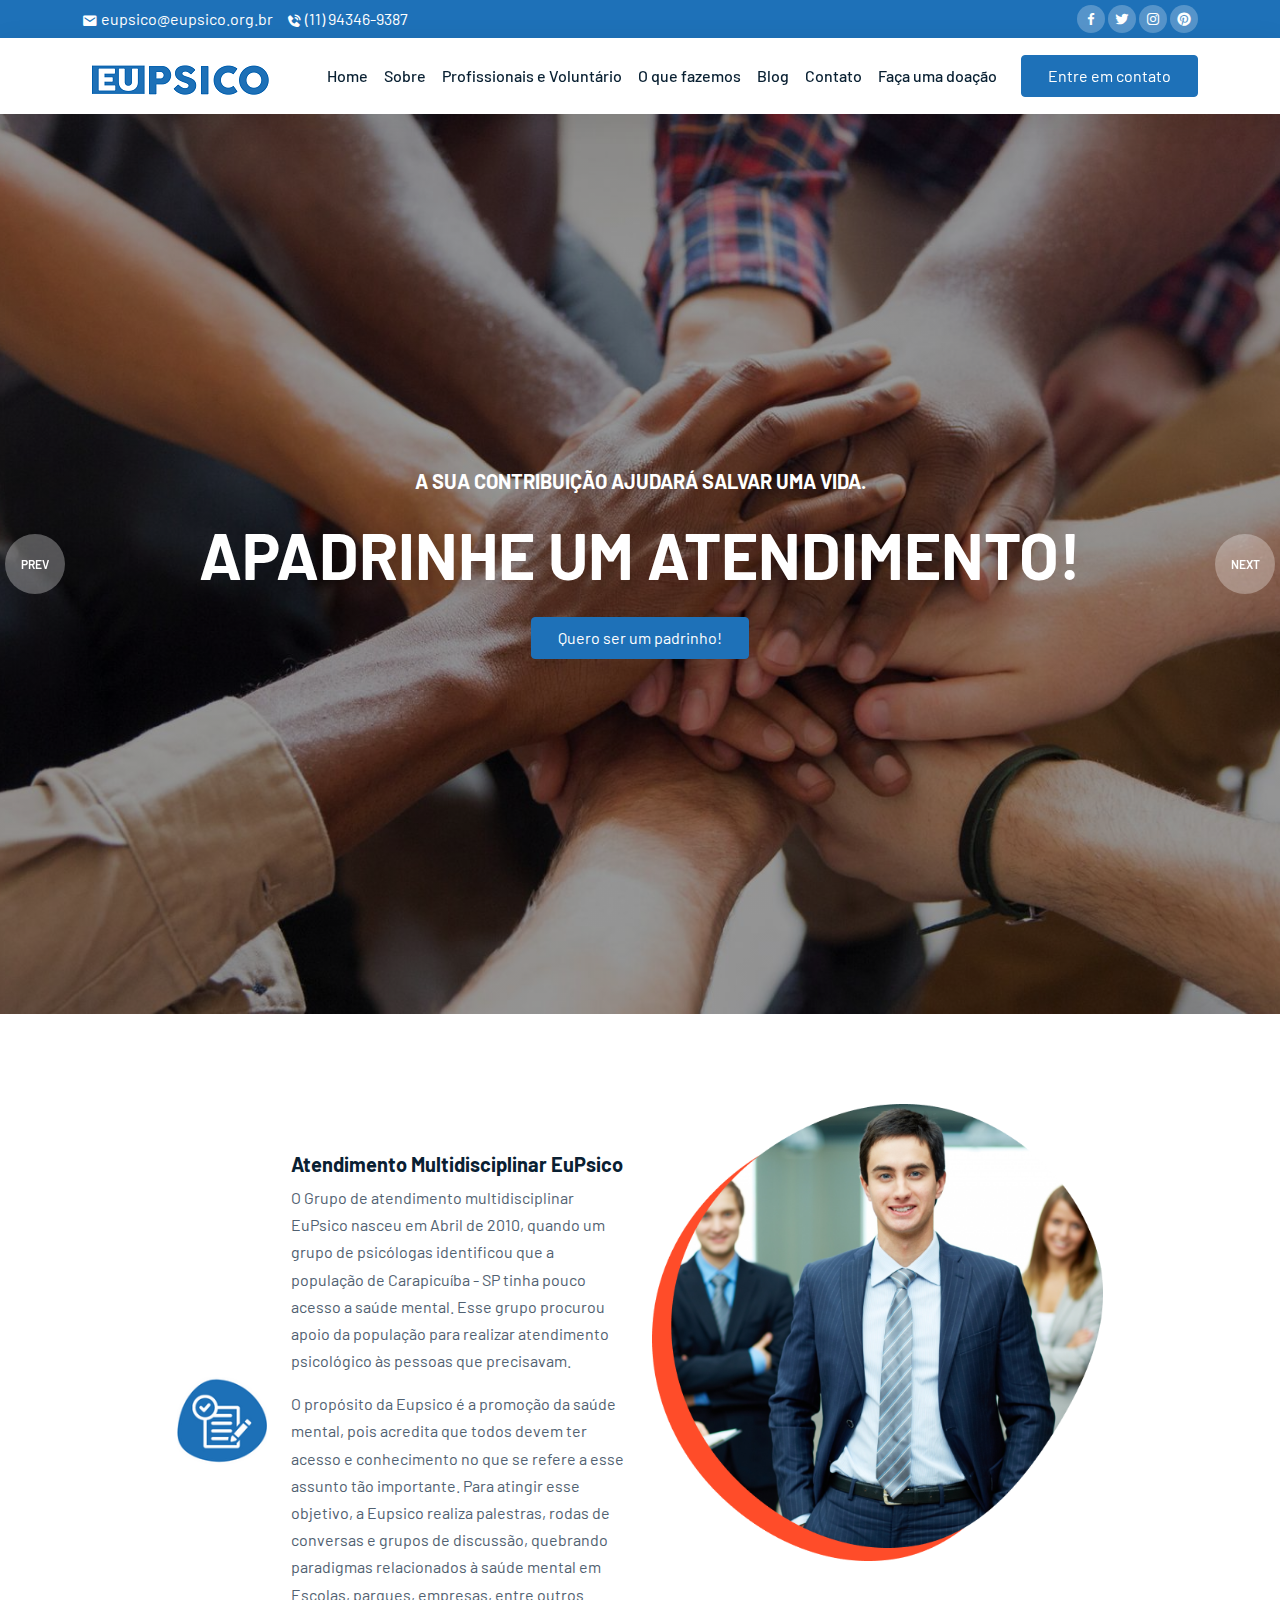
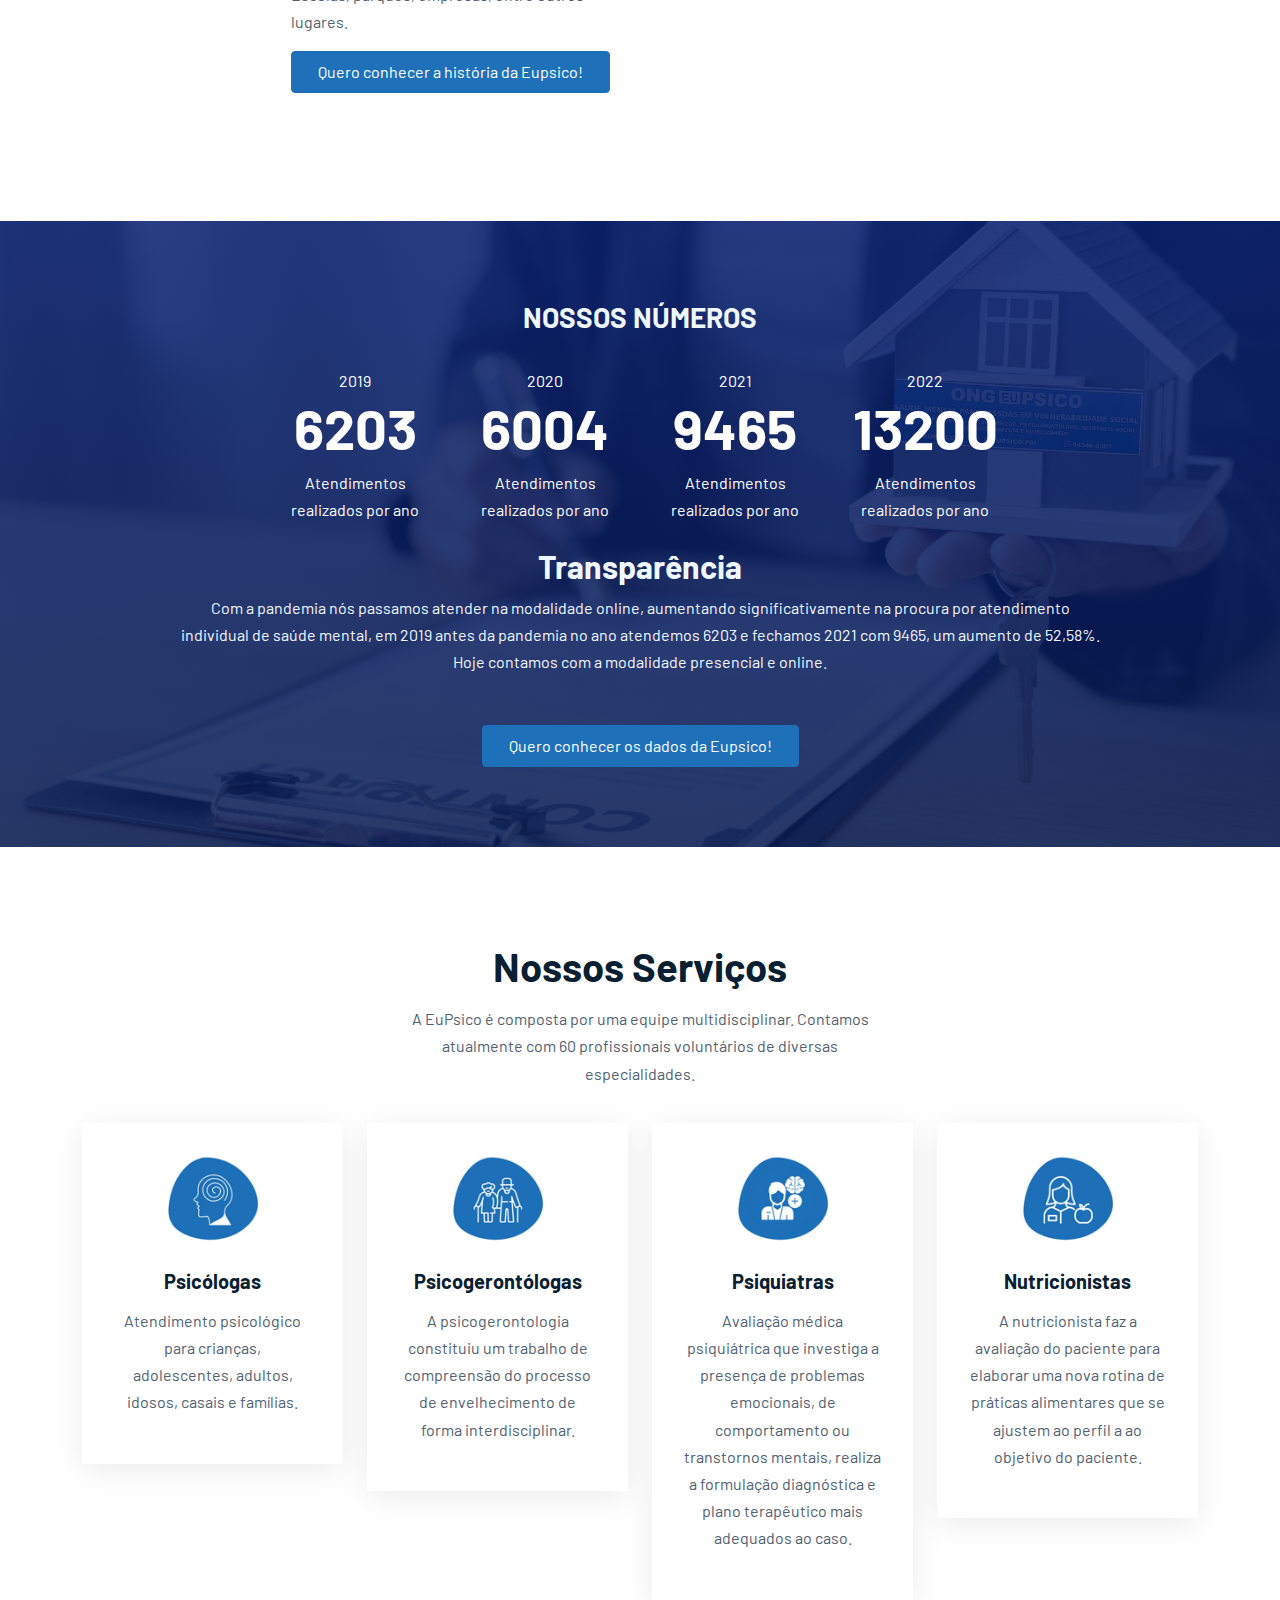
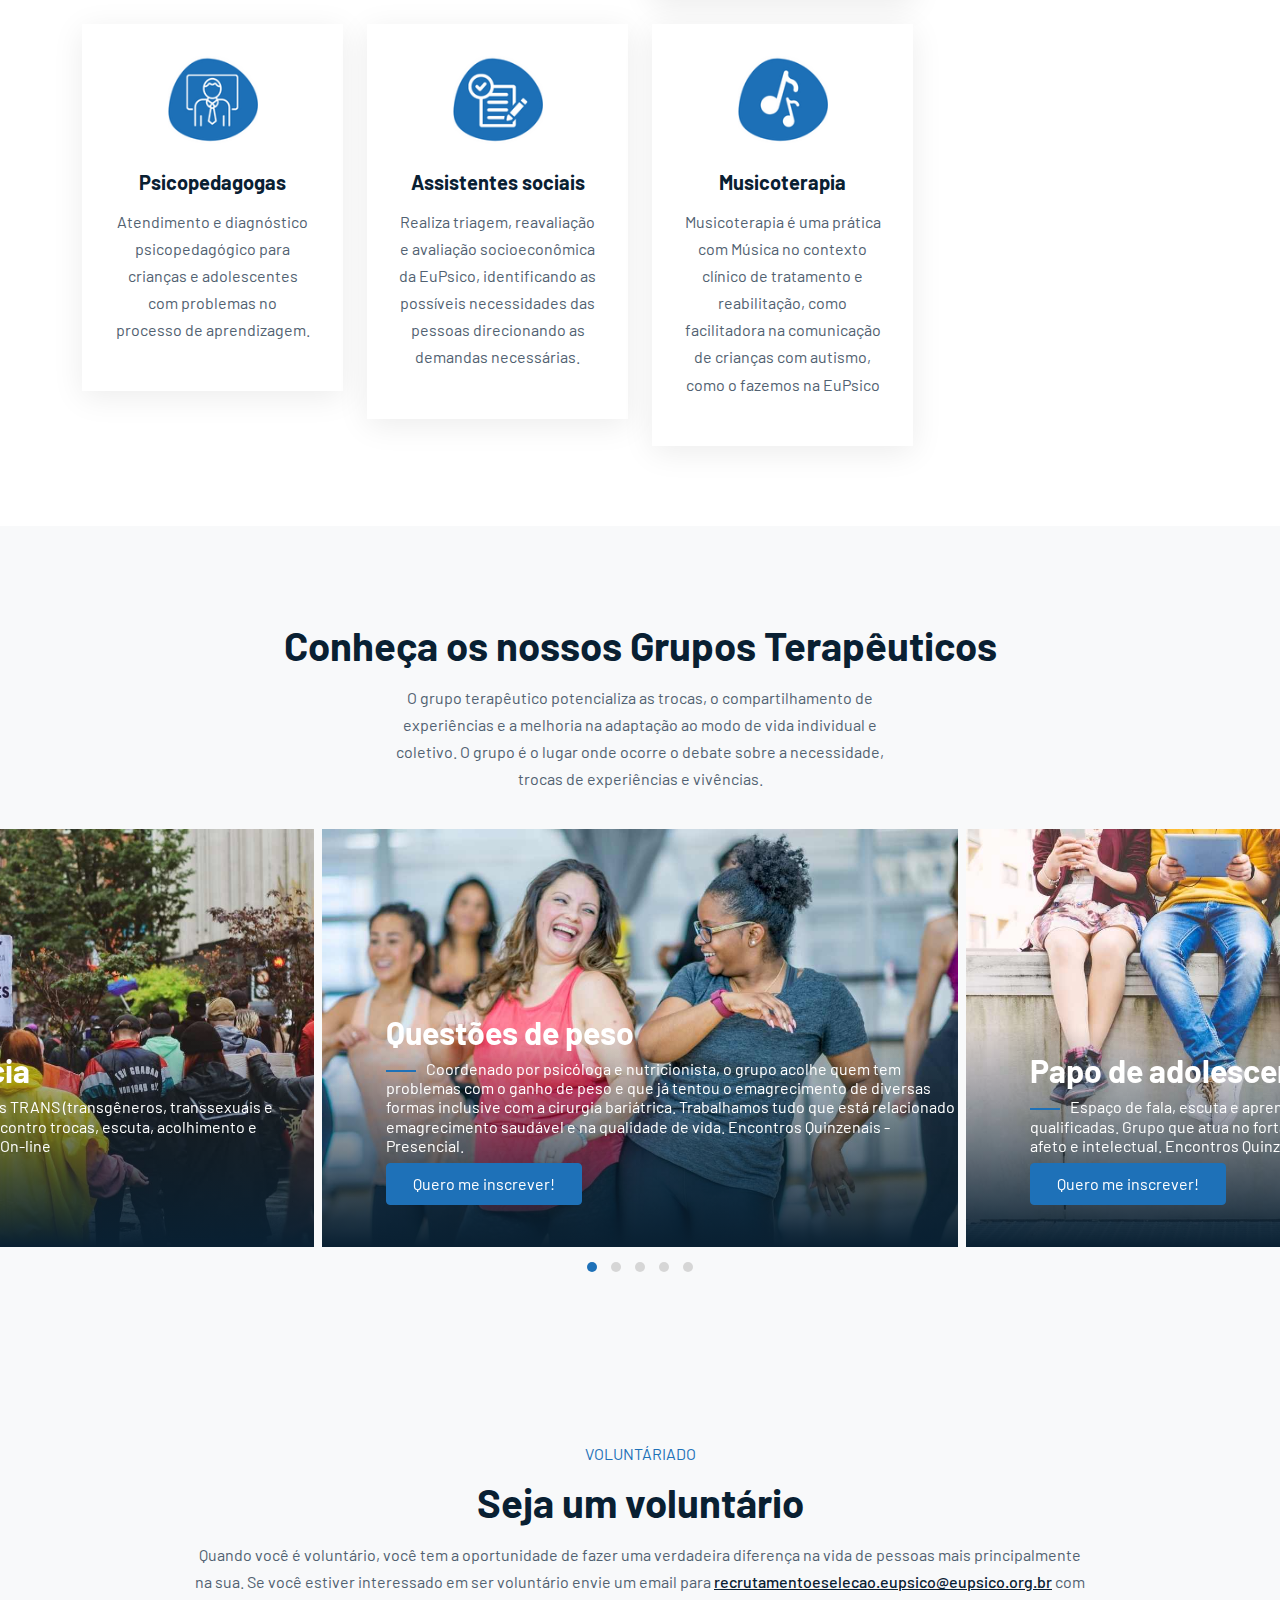
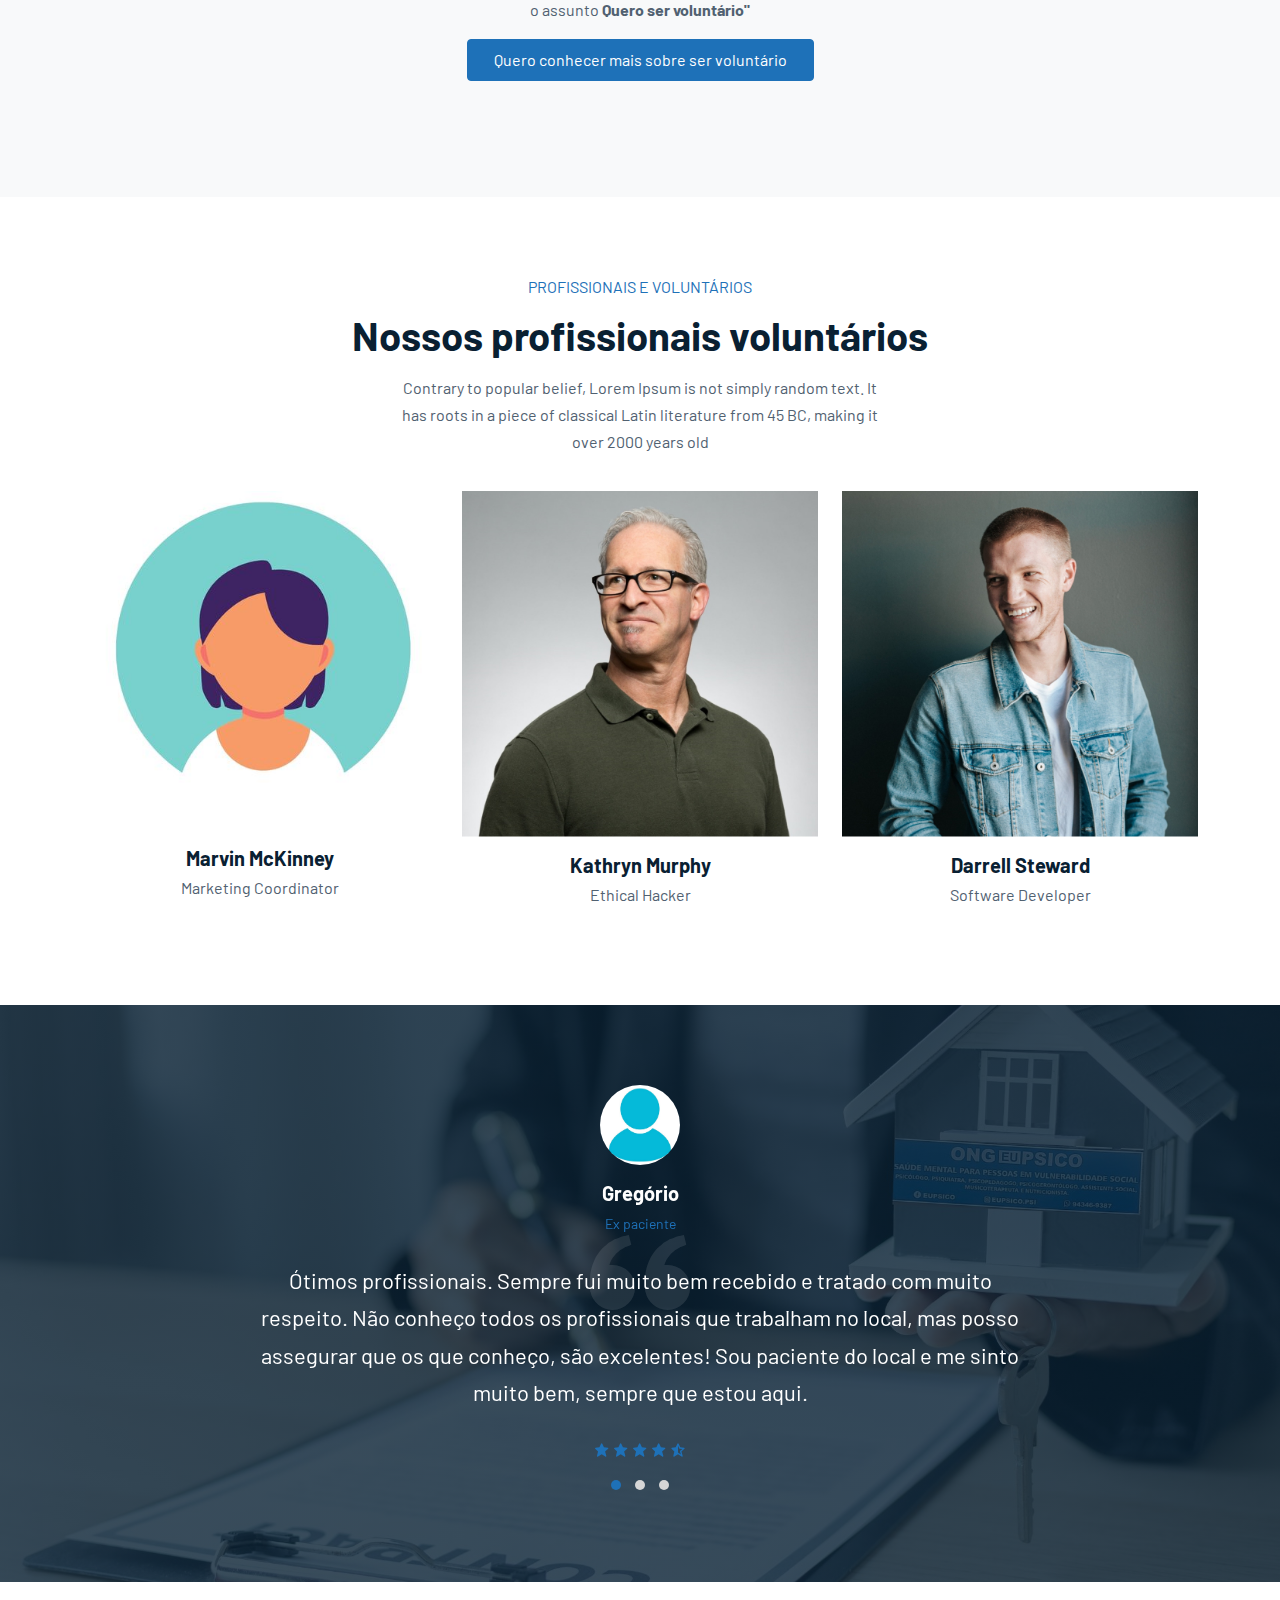
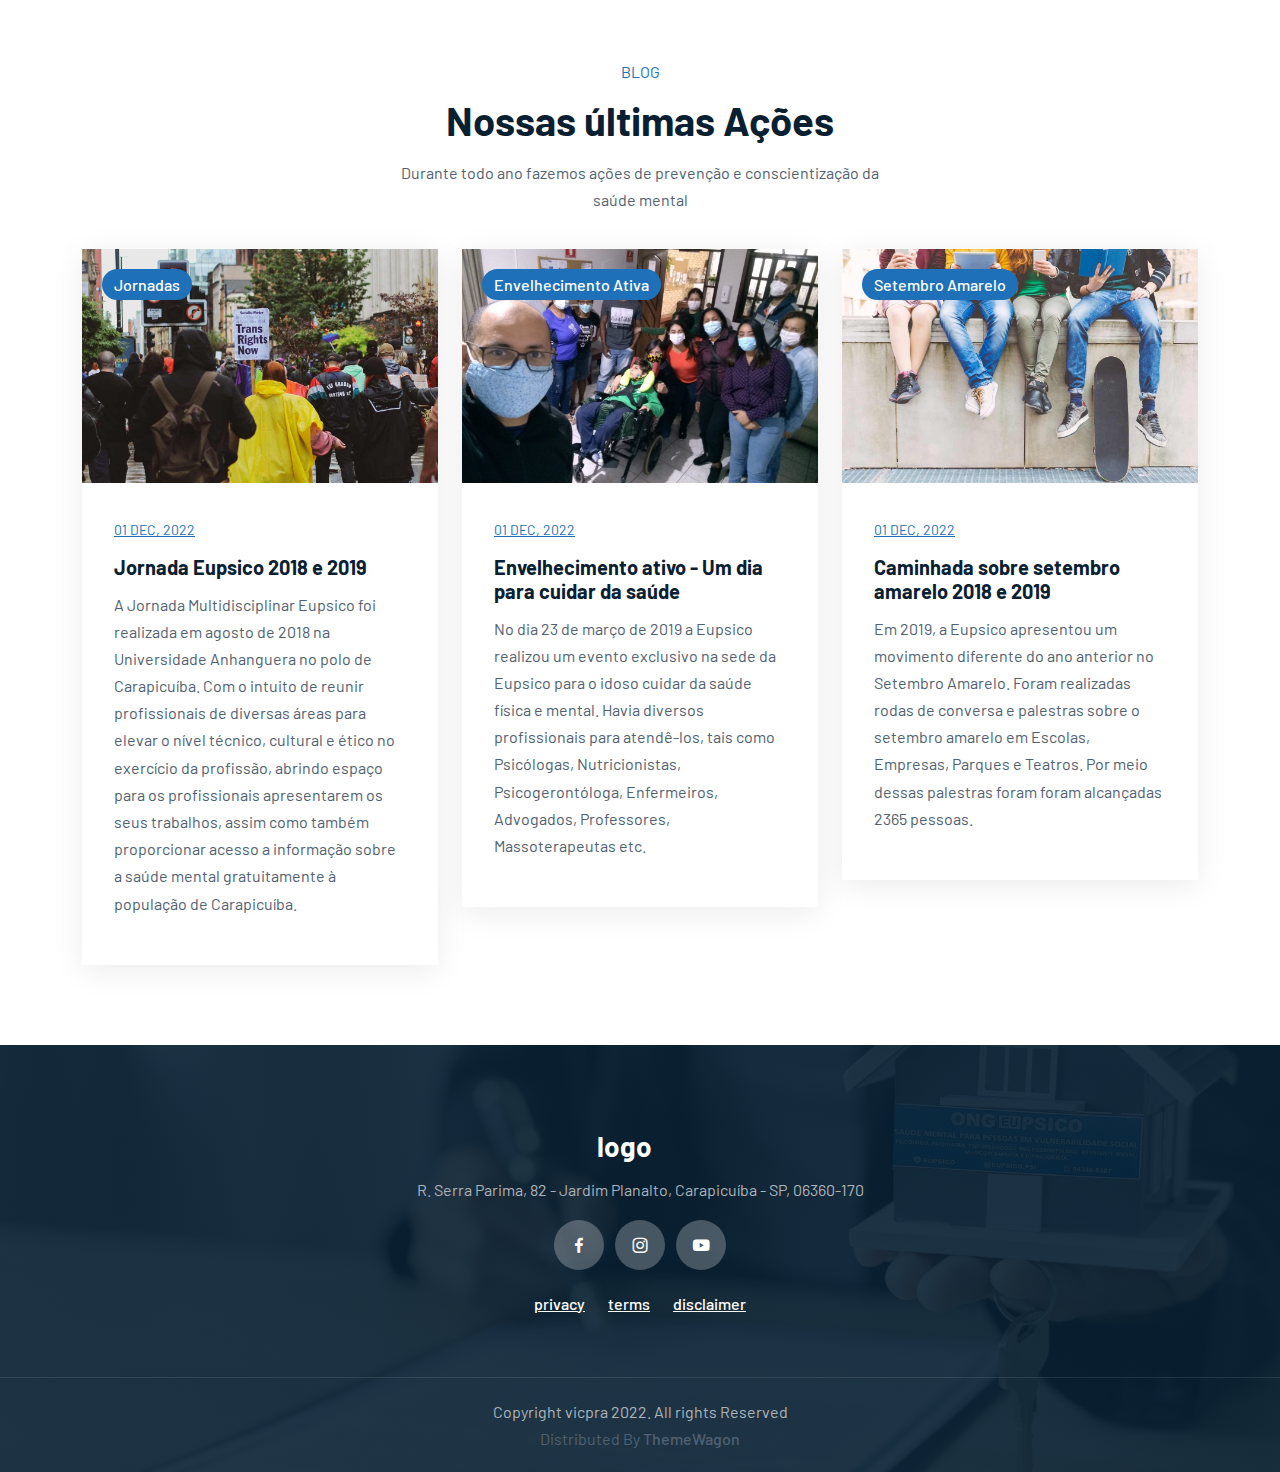
==== commit 9597797f: "txt" ====
--- a/novo/eupsico2022/index.html
+++ b/novo/eupsico2022/index.html
@@ -126,7 +126,7 @@
                                     <h5>Atendimento Multidisciplinar EuPsico</h5>
                                     <p>O Grupo de atendimento multidisciplinar EuPsico nasceu em Abril de 2010, quando um grupo de psicólogas identificou que a população de Carapicuíba - SP tinha pouco acesso a saúde mental. Esse grupo procurou apoio da população para realizar atendimento psicológico às pessoas que precisavam.</p>
                                     <p>O propósito da Eupsico é a promoção da saúde mental, pois acredita que todos devem ter acesso e conhecimento no que se refere a esse assunto tão importante. Para atingir esse objetivo, a Eupsico realiza palestras, rodas de conversas e grupos de discussão, quebrando paradigmas relacionados à saúde mental em Escolas, parques, empresas, entre outros lugares.</p>
-                                    <a href="https://sites.google.com/view/historia-eupsico/in%C3%ADcio" target="_self" class="btn btn-brand">Quero conhecer os dados da Eupsico!</a>
+                                    <a href="https://sites.google.com/view/historia-eupsico/in%C3%ADcio" target="_self" class="btn btn-brand">Quero conhecer a história da Eupsico!</a>
                                 </div>
                             </div>
                         </div>
@@ -182,7 +182,6 @@
             <div class="row">
                 <div class="col-12">
                     <div class="intro">
-                        <h6>Our Services</h6>
                         <h1>Nossos Serviços</h1>
                         <p class="mx-auto">A EuPsico é composta por uma equipe multidisciplinar. Contamos atualmente com 60 profissionais voluntários de diversas especialidades.</p>
                     </div>
@@ -247,7 +246,6 @@
             <div class="row">
                 <div class="col-12">
                     <div class="intro">
-                        <h6>Work</h6>
                         <h1>Conheça os nossos Grupos Terapêuticos</h1>
                         <p class="mx-auto">O grupo terapêutico potencializa as trocas, o compartilhamento de experiências e a melhoria na adaptação ao modo de vida individual e coletivo. O grupo é o lugar onde ocorre o debate sobre a necessidade, trocas de experiências e vivências.</p>
                     </div>
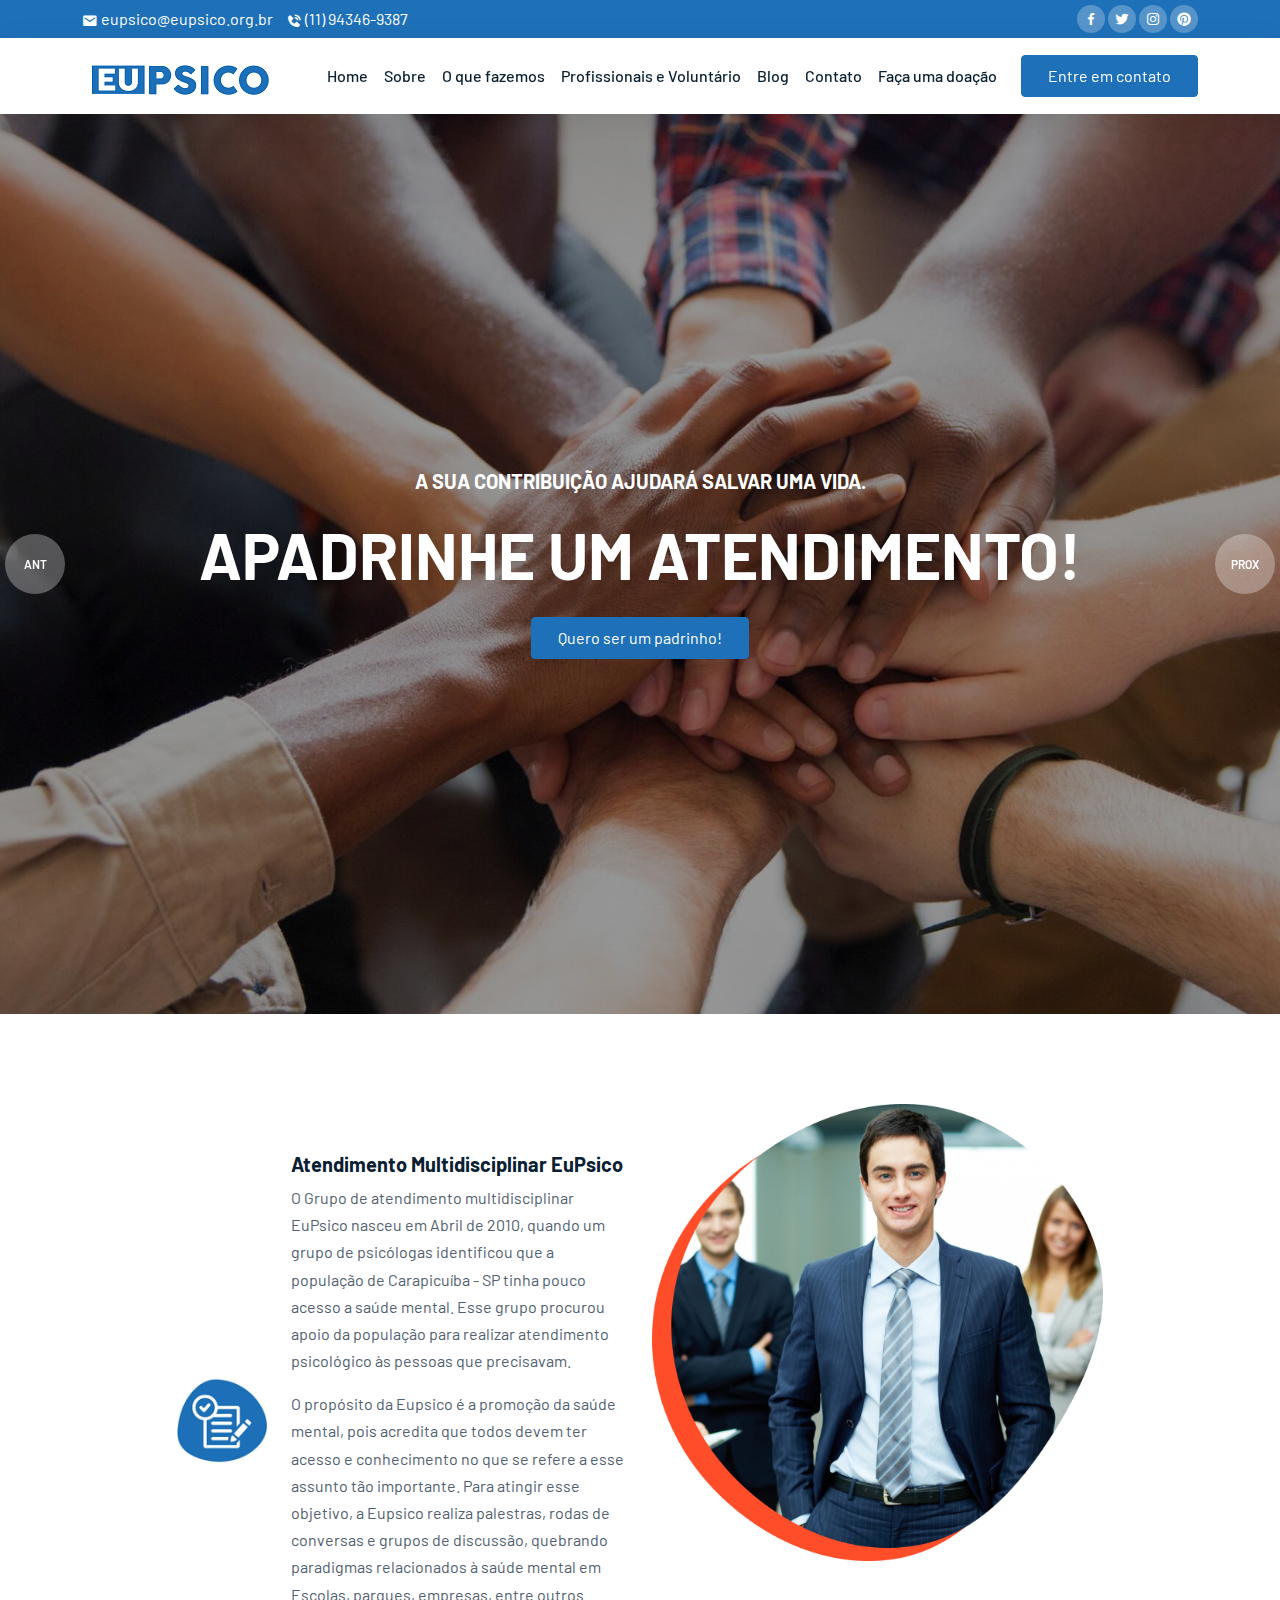
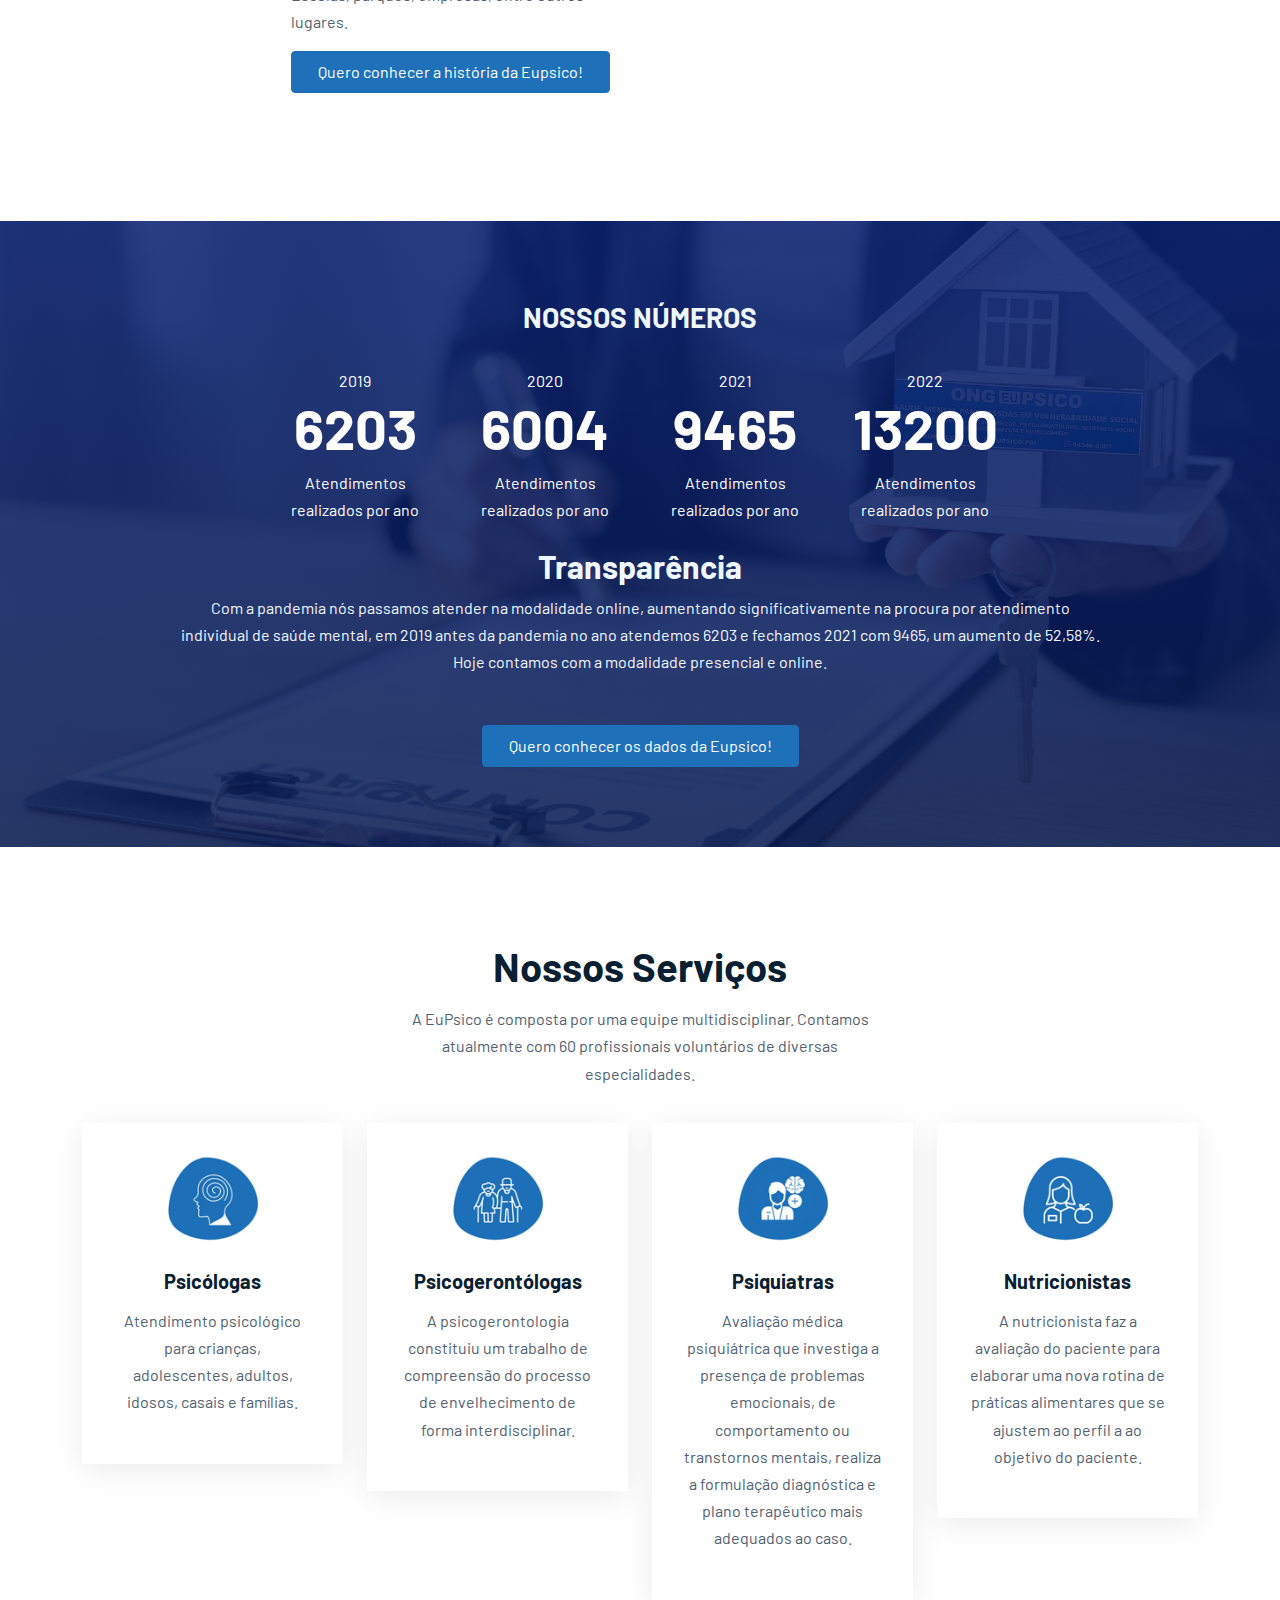
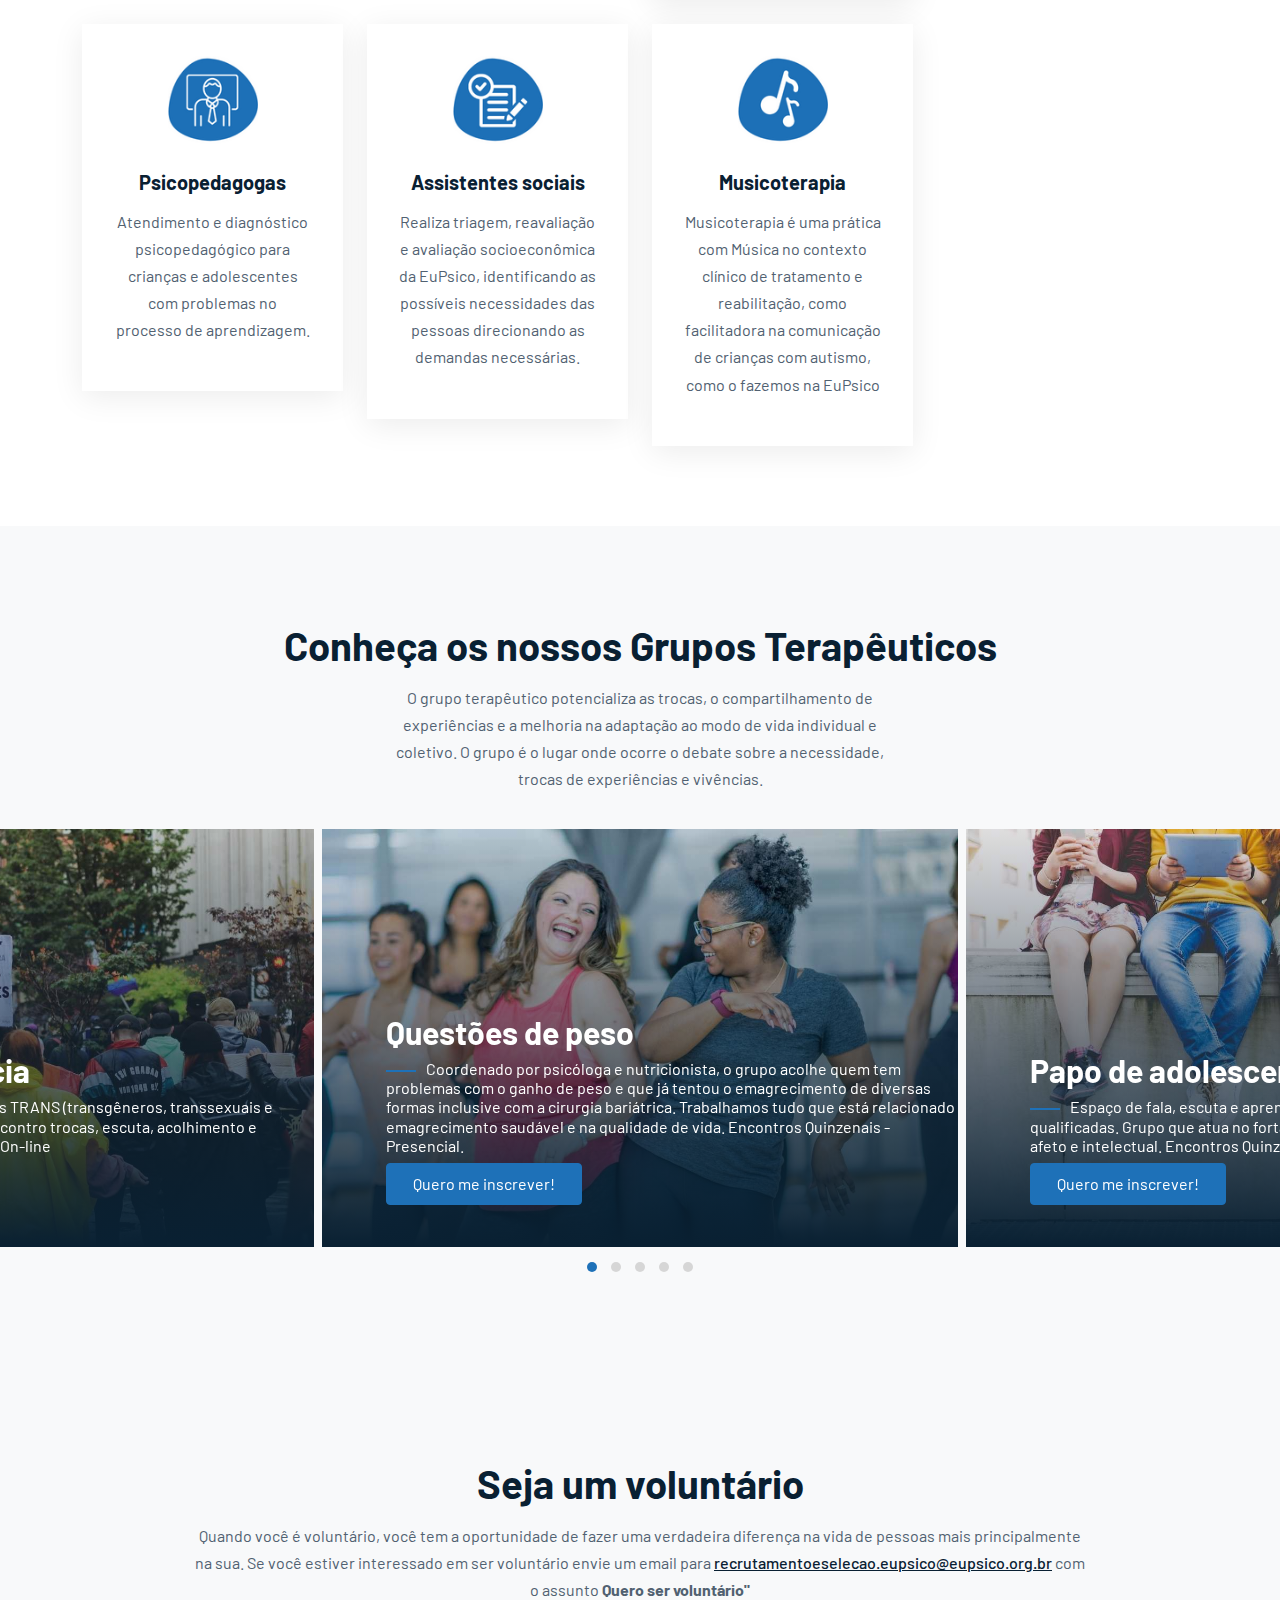
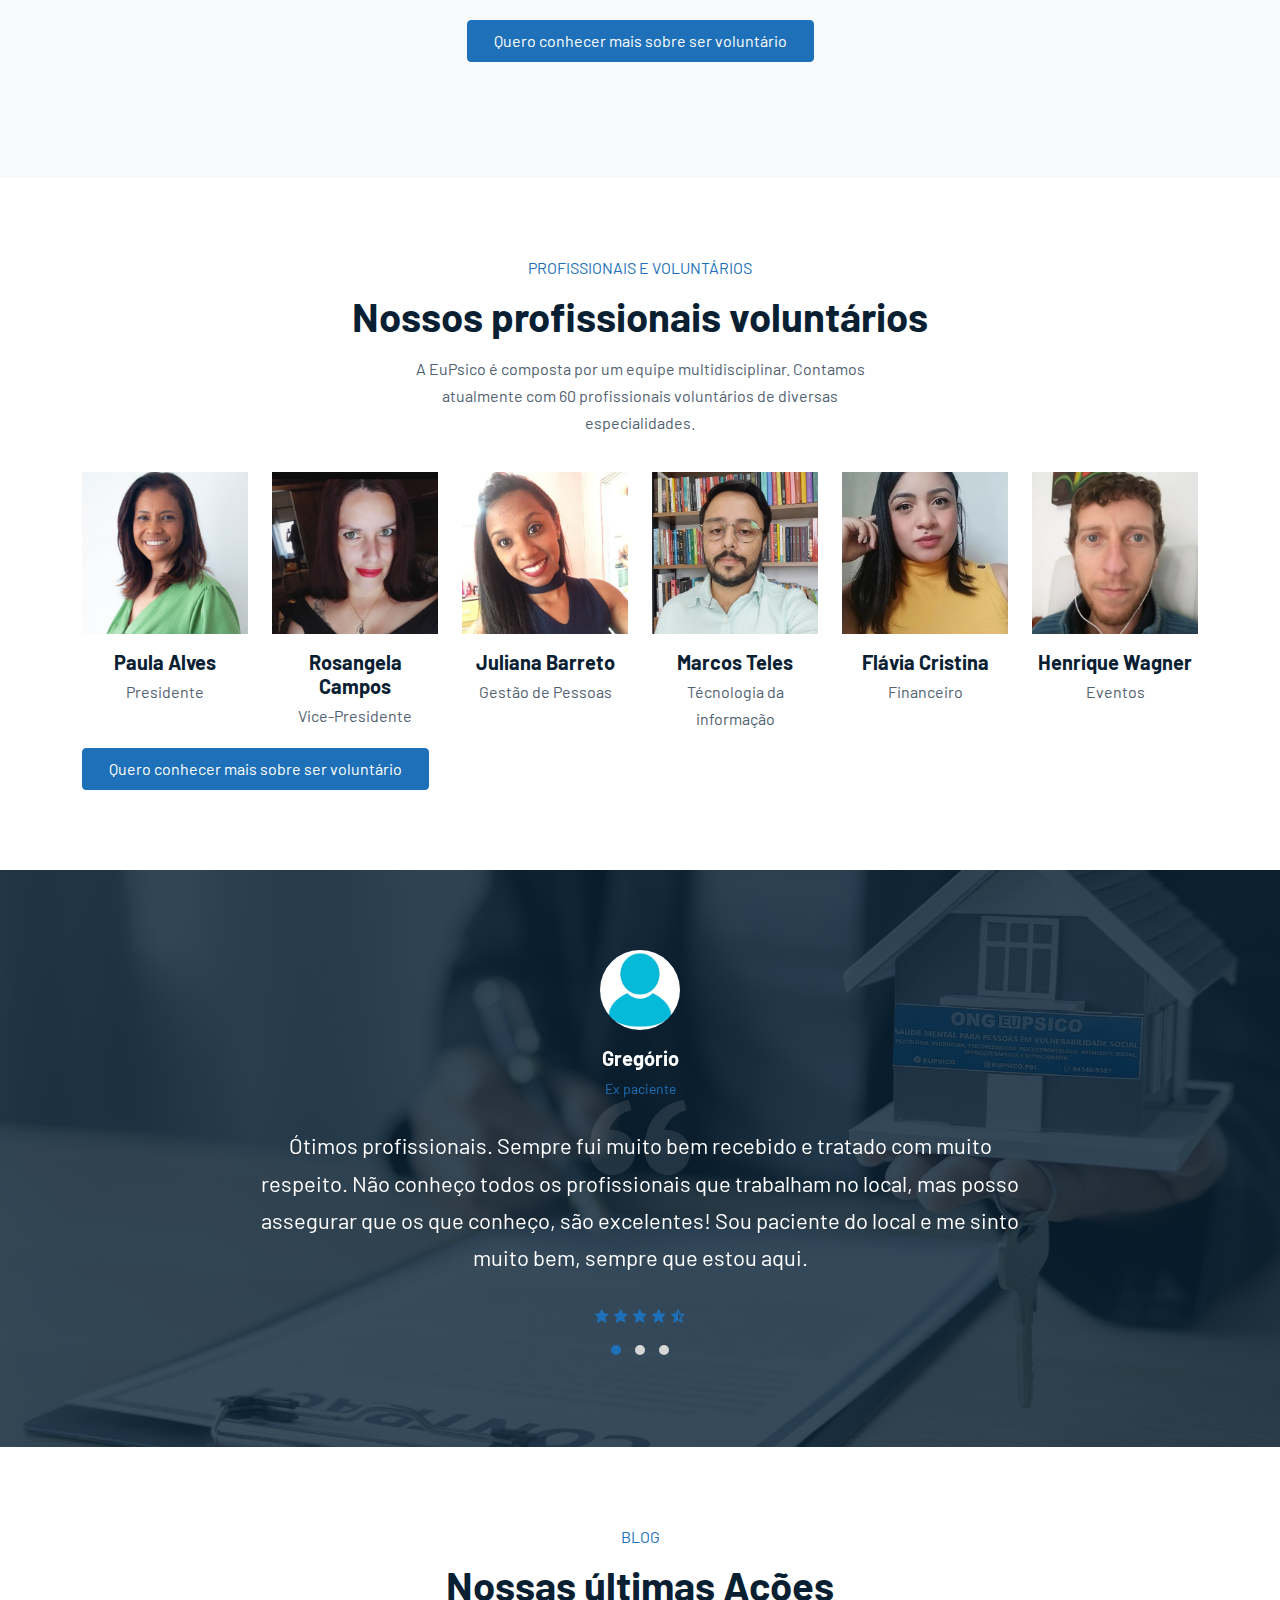
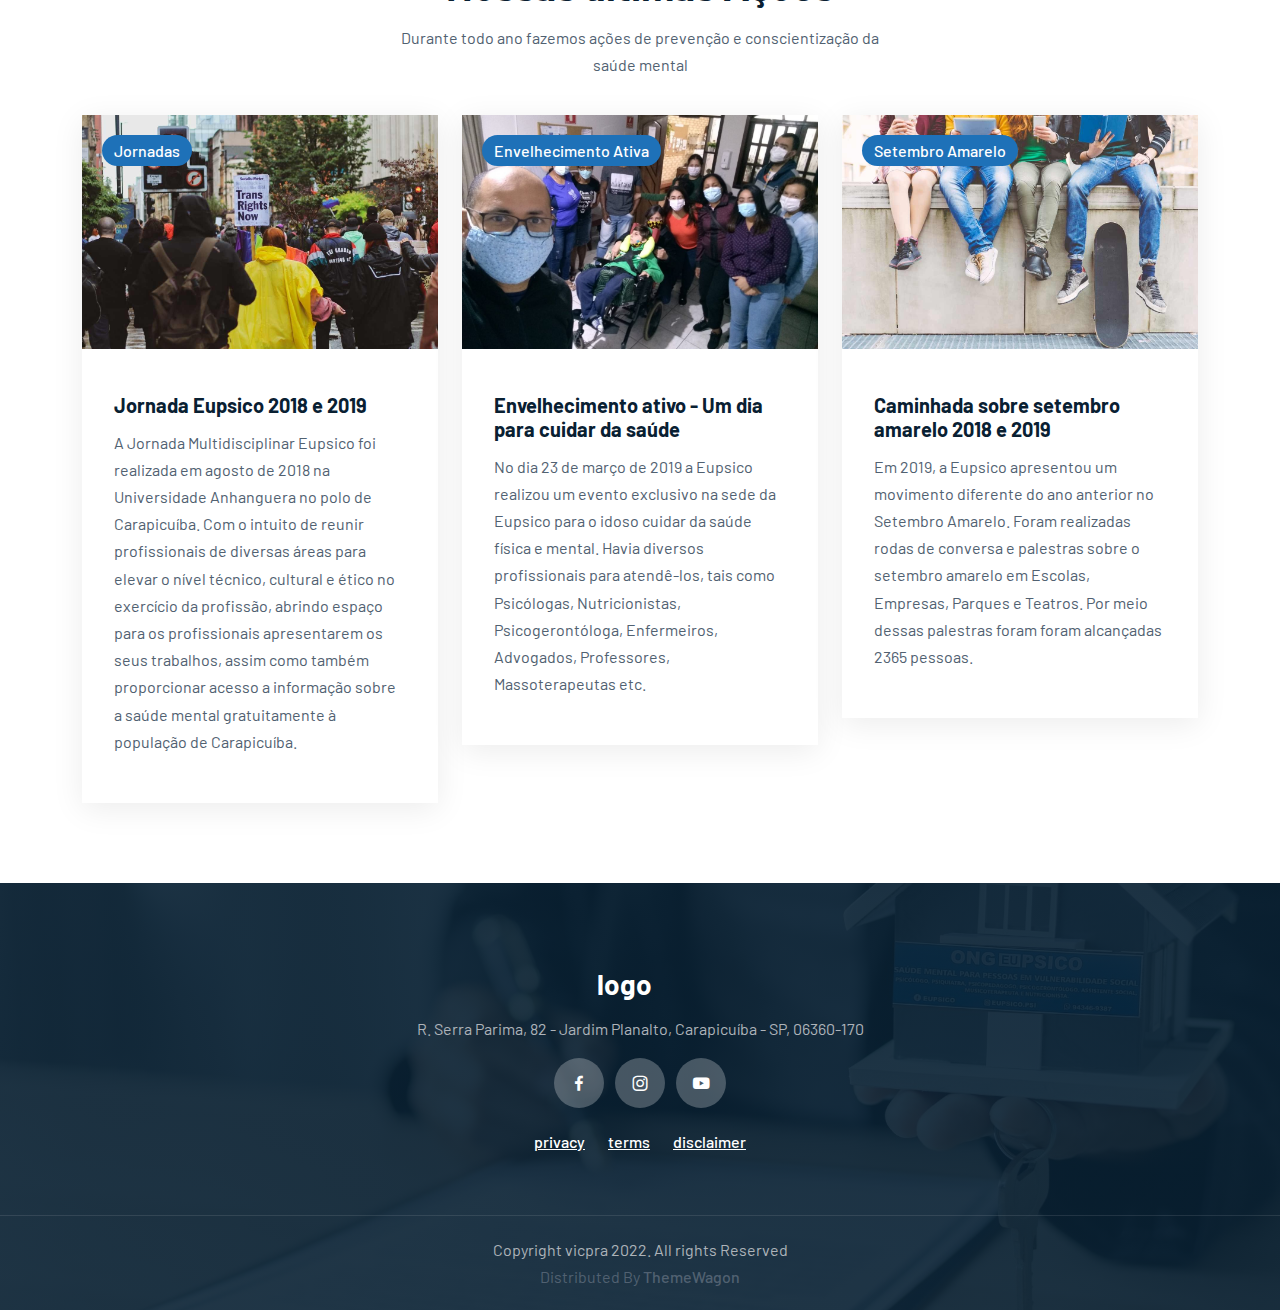
==== commit 1d6ae842: "add fotos profissionais" ====
--- a/novo/eupsico2022/index.html
+++ b/novo/eupsico2022/index.html
@@ -50,9 +50,9 @@
                 <ul class="navbar-nav nav ms-auto">
                     <li class="nav-item"><a href="#home-section" class="nav-link"><span>Home</span></a></li>
                     <li class="nav-item"><a href="#about-section" class="nav-link"><span>Sobre</span></a></li>
-                    <li class="nav-item"><a href="#department-section" class="nav-link"><span>Profissionais e Voluntário</span></a></li>
-                    <li class="nav-item"><a href="#what-we-do-individual-section" class="nav-link"><span>O que fazemos</span></a></li>
-                    <li class="nav-item"><a href="#blog-section" class="nav-link"><span>Blog</span></a></li>
+                    <li class="nav-item"><a href="#o-que-fazemos" class="nav-link"><span>O que fazemos</span></a></li>
+                    <li class="nav-item"><a href="#prof-voluntarios" class="nav-link"><span>Profissionais e Voluntário</span></a></li>
+                    <li class="nav-item"><a href="#blog" class="nav-link"><span>Blog</span></a></li>
                     <li class="nav-item"><a href="#contact-section" class="nav-link"><span>Contato</span></a></li>
                     <li class="nav-item cta mr-md-2"><a href="https://pag.ae/7VvHpS7NM" target="_blank" class="nav-link">Faça uma doação</a></li>
                   </ul>
@@ -177,7 +177,7 @@
         </div>
     </section>
 
-    <section id="services" class="text-center">
+    <section id="o-que-fazemos" class="text-center">
         <div class="container">
             <div class="row">
                 <div class="col-12">
@@ -313,7 +313,6 @@
         <div class="row">
             <div class="col-12">
                 <div class="intro">
-                    <h6>Voluntáriado</h6>
                     <h1>Seja um voluntário</h1>
                     <p  style=max-width:900px class="mx-auto">Quando você é voluntário, você tem a oportunidade de fazer uma verdadeira diferença na vida de pessoas mais principalmente na sua. Se você estiver interessado em ser voluntário envie um email para <a href=mailto:recrutamentoeselecao.eupsico@eupsico.org.br>recrutamentoeselecao.eupsico@eupsico.org.br</a> com o assunto <b>Quero ser voluntário"</b></p>
                         <a href="https://sites.google.com/view/profissionais-e-voluntarios/in%C3%ADcio" target="_self" class="btn btn-brand">Quero conhecer mais sobre ser voluntário</a>
@@ -322,71 +321,92 @@
         </div>
     </section>
 
-    <section id="team">
+    <section id="prof-voluntarios">
         <div class="container">
             <div class="row">
                 <div class="col-12">
                     <div class="intro">
                         <h6>Profissionais e Voluntários</h6>
                         <h1>Nossos profissionais voluntários</h1>
-                        <p class="mx-auto">Contrary to popular belief, Lorem Ipsum is not simply random text. It has
-                            roots in a piece of classical Latin literature from 45 BC, making it over 2000 years old</p>
+                        <p class="mx-auto">A EuPsico é composta por um equipe multidisciplinar. Contamos atualmente com 60 profissionais voluntários de diversas especialidades.</p>
                     </div>
                 </div>
             </div>
             <div class="row justify-content-center">
-                <div class="col-lg-4 col-md-8">
+                <div class="col-lg-2 col-md-4">
                     <div class="team-member">
                         <div class="image">
-                            <img src="img/prof_1.jpg" alt="">
-                            <div class="social-icons">
-                                <a href="#"><i class='bx bxl-facebook'></i></a>
-                                <a href="#"><i class='bx bxl-twitter'></i></a>
-                                <a href="#"><i class='bx bxl-instagram'></i></a>
-                                <a href="#"><i class='bx bxl-pinterest'></i></a>
-                            </div>
+                            <img src="img/voluntario3.png" alt="">
+                      
                             <div class="overlay"></div>
                         </div>
 
-                        <h5>Marvin McKinney</h5>
-                        <p>Marketing Coordinator</p>
-                    </div>
-                </div>
-                <div class="col-lg-4 col-md-8">
+                        <h5>Paula Alves</h5>
+                        <p>Presidente</p>
+                    </div>
+                </div>
+                <div class="col-lg-2 col-md-4">
                     <div class="team-member">
                         <div class="image">
-                            <img src="img/team_2.jpg" alt="">
-                            <div class="social-icons">
-                                <a href="#"><i class='bx bxl-facebook'></i></a>
-                                <a href="#"><i class='bx bxl-twitter'></i></a>
-                                <a href="#"><i class='bx bxl-instagram'></i></a>
-                                <a href="#"><i class='bx bxl-pinterest'></i></a>
-                            </div>
+                            <img src="img/voluntario5.png" alt="">
+                      
                             <div class="overlay"></div>
                         </div>
 
-                        <h5>Kathryn Murphy</h5>
-                        <p>Ethical Hacker</p>
-                    </div>
-                </div>
-                <div class="col-lg-4 col-md-8">
+                        <h5>Rosangela Campos </h5>
+                        <p>Vice-Presidente</p>
+                    </div>
+                </div>
+                <div class="col-lg-2 col-md-4">
                     <div class="team-member">
                         <div class="image">
-                            <img src="img/team_3.jpg" alt="">
-                            <div class="social-icons">
-                                <a href="#"><i class='bx bxl-facebook'></i></a>
-                                <a href="#"><i class='bx bxl-twitter'></i></a>
-                                <a href="#"><i class='bx bxl-instagram'></i></a>
-                                <a href="#"><i class='bx bxl-pinterest'></i></a>
-                            </div>
+                            <img src="img/voluntario2.png" alt="">
+                      
                             <div class="overlay"></div>
                         </div>
 
-                        <h5>Darrell Steward</h5>
-                        <p>Software Developer</p>
-                    </div>
-                </div>
-            </div>
+                        <h5>Juliana Barreto</h5>
+                        <p>Gestão de Pessoas</p>
+                    </div>
+                </div>
+                <div class="col-lg-2 col-md-4">
+                    <div class="team-member">
+                        <div class="image">
+                            <img src="img/voluntario1.png" alt="">
+                      
+                            <div class="overlay"></div>
+                        </div>
+
+                        <h5>Marcos Teles</h5>
+                        <p>Técnologia da informação</p>
+                    </div>
+                </div>
+                <div class="col-lg-2 col-md-4">
+                    <div class="team-member">
+                        <div class="image">
+                            <img src="img/voluntario4.png" alt="">
+                      
+                            <div class="overlay"></div>
+                        </div>
+
+                        <h5>Flávia Cristina</h5>
+                        <p>Financeiro</p>
+                    </div>
+                </div>
+                <div class="col-lg-2 col-md-4">
+                    <div class="team-member">
+                        <div class="image">
+                            <img src="img/voluntario6.png" alt="">
+                      
+                            <div class="overlay"></div>
+                        </div>
+
+                        <h5>Henrique Wagner</h5>
+                        <p>Eventos</p>
+                    </div>
+                </div>
+            </div>
+            <a href="https://sites.google.com/view/profissionais-e-voluntarios/in%C3%ADcio" target="_self" class="btn btn-brand">Quero conhecer mais sobre ser voluntário</a>
         </div>
     </section>
 
@@ -460,7 +480,6 @@
                         <img src="img/project5.jpg" alt="">
                         <a href="#" class="tag">Jornadas</a>
                         <div class="content">
-                            <small>01 Dec, 2022</small>
                             <h5>Jornada Eupsico 2018 e 2019</h5>
                             <p>A Jornada Multidisciplinar Eupsico foi realizada em agosto de 2018 na Universidade Anhanguera no polo de Carapicuíba. Com o intuito de reunir profissionais de diversas áreas para elevar o nível técnico, cultural e ético no exercício da profissão, abrindo espaço para os profissionais apresentarem os seus trabalhos, assim como também proporcionar acesso a informação sobre a saúde mental gratuitamente à população de Carapicuíba.</p>
                         </div>
@@ -471,7 +490,6 @@
                         <img src="img/project4.jpg" alt="">
                         <a href="#" class="tag">Envelhecimento Ativa</a>
                         <div class="content">
-                            <small>01 Dec, 2022</small>
                             <h5>Envelhecimento ativo - Um dia para cuidar da saúde</h5>
                             <p>No dia 23 de março de 2019 a Eupsico realizou um evento exclusivo na sede da Eupsico para o idoso cuidar da saúde física e mental. Havia diversos profissionais para atendê-los, tais como Psicólogas, Nutricionistas, Psicogerontóloga, Enfermeiros, Advogados, Professores, Massoterapeutas etc.</p>
                         </div>
@@ -482,7 +500,6 @@
                         <img src="img/project2.jpg" alt="">
                         <a href="#" class="tag">Setembro Amarelo</a>
                         <div class="content">
-                            <small>01 Dec, 2022</small>
                             <h5>Caminhada sobre setembro amarelo 2018 e 2019</h5>
                             <p>Em 2019, a Eupsico apresentou um movimento diferente do ano anterior no Setembro Amarelo. Foram realizadas rodas de conversa e palestras sobre o setembro amarelo em Escolas, Empresas, Parques e Teatros. Por meio dessas palestras foram foram alcançadas 2365 pessoas.</p>
                         </div>
--- a/novo/eupsico2022/css/style.css
+++ b/novo/eupsico2022/css/style.css
@@ -291,7 +291,7 @@
 
 .project .overlay {
     width: 100%;
-    height: 220px;
+    height: 480px;
     position: absolute;
     bottom: 0;
     left: 0;
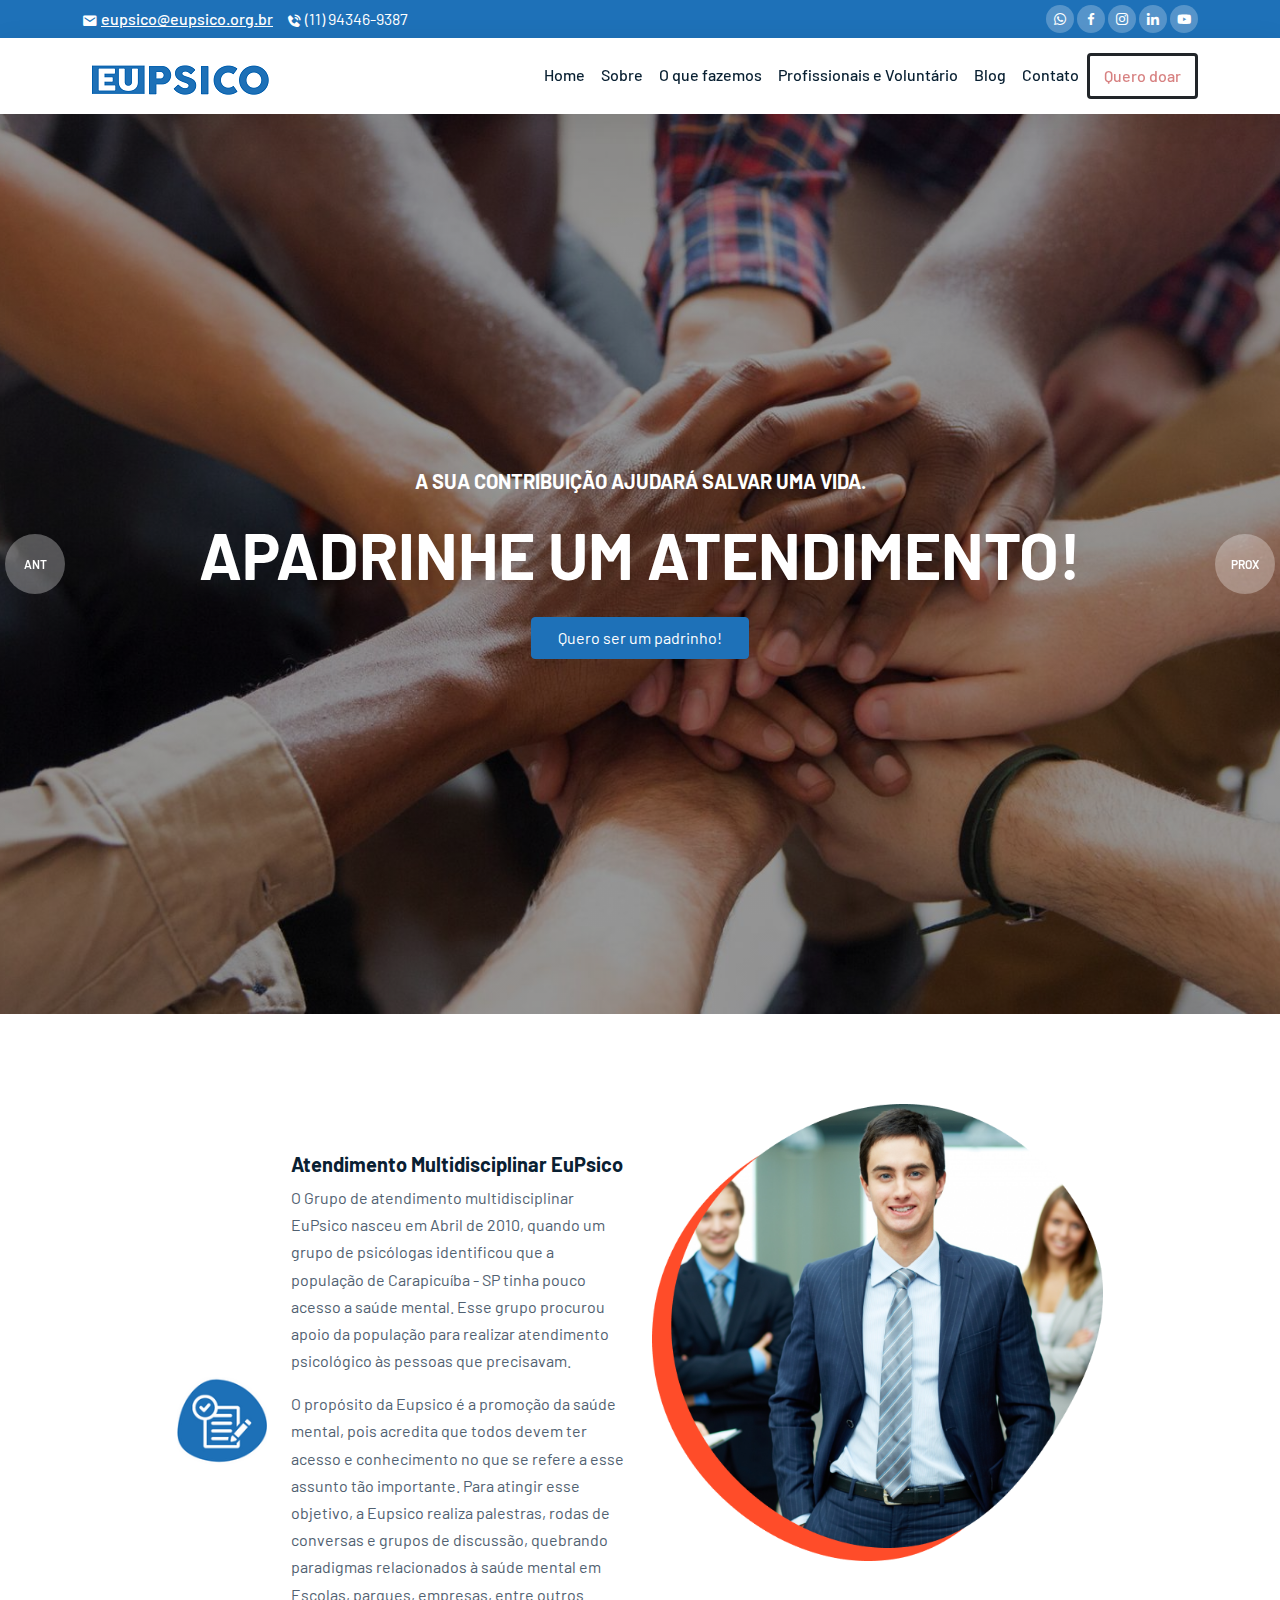
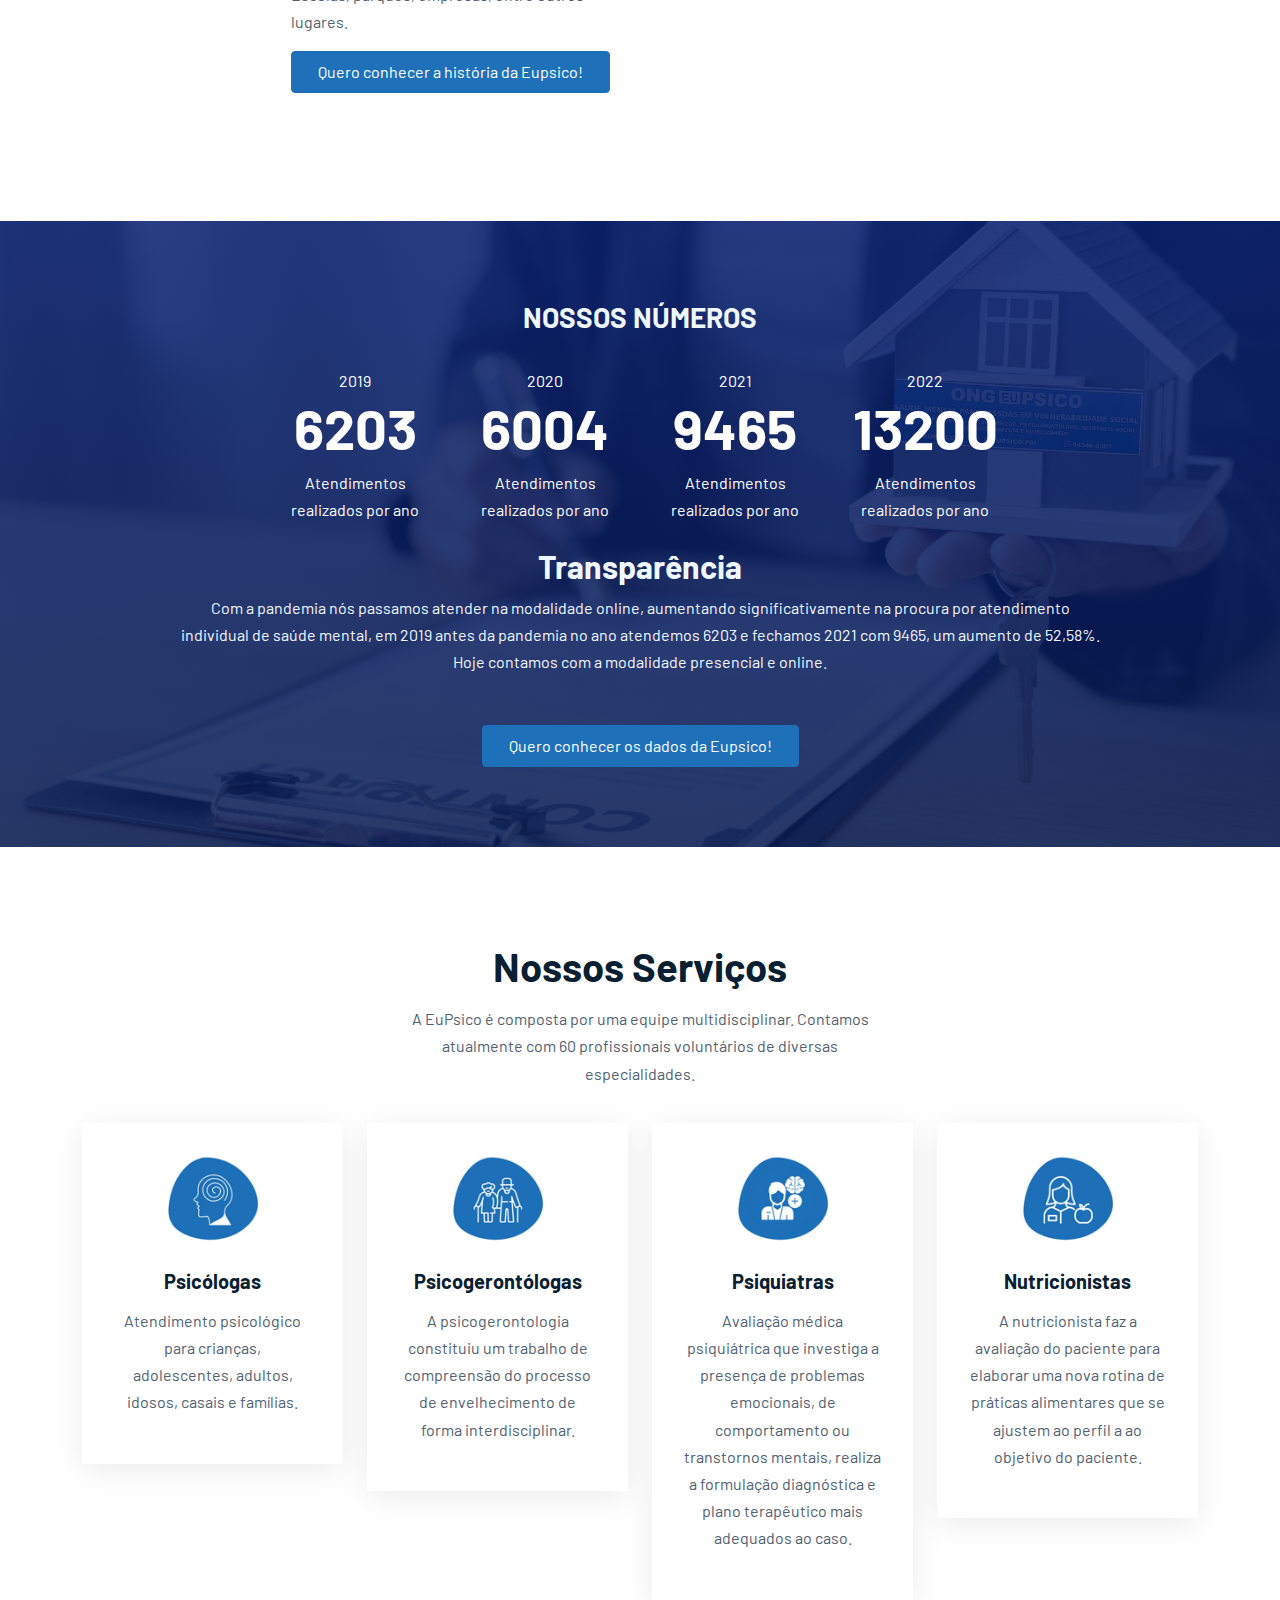
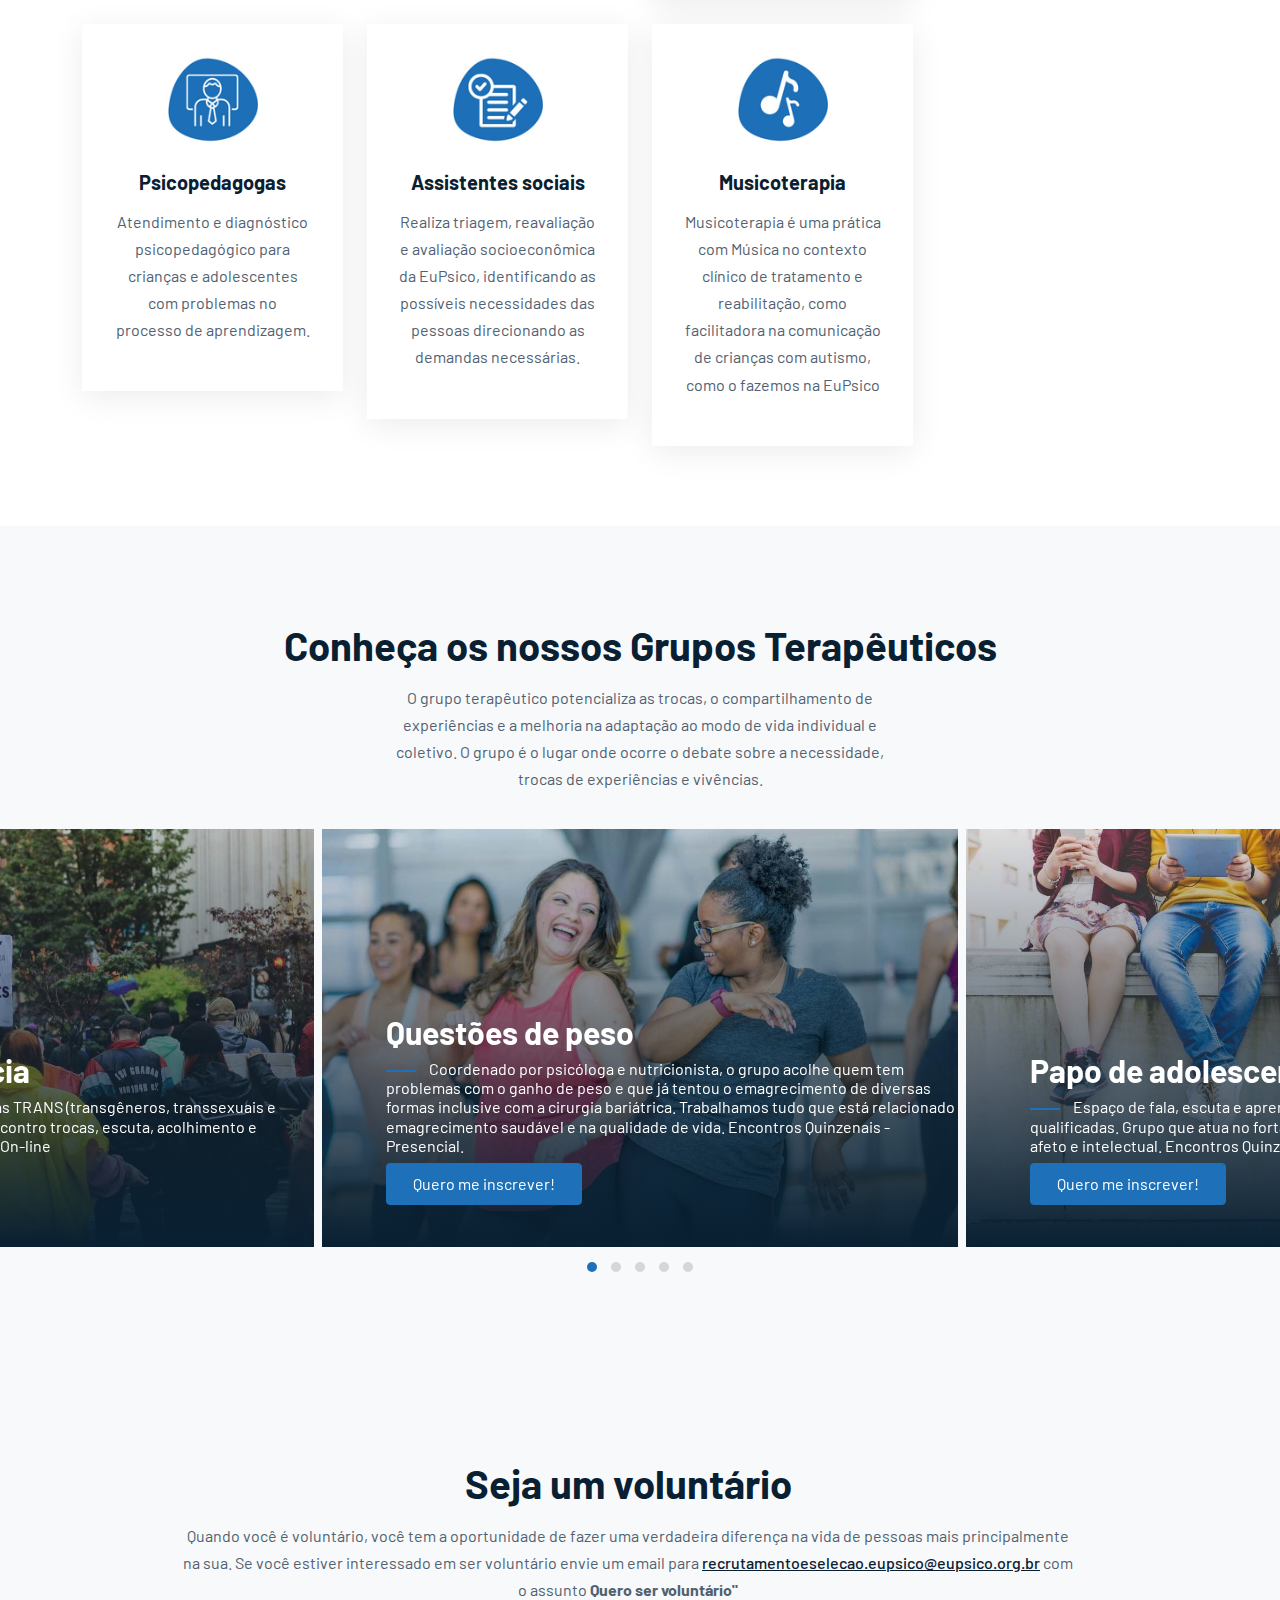
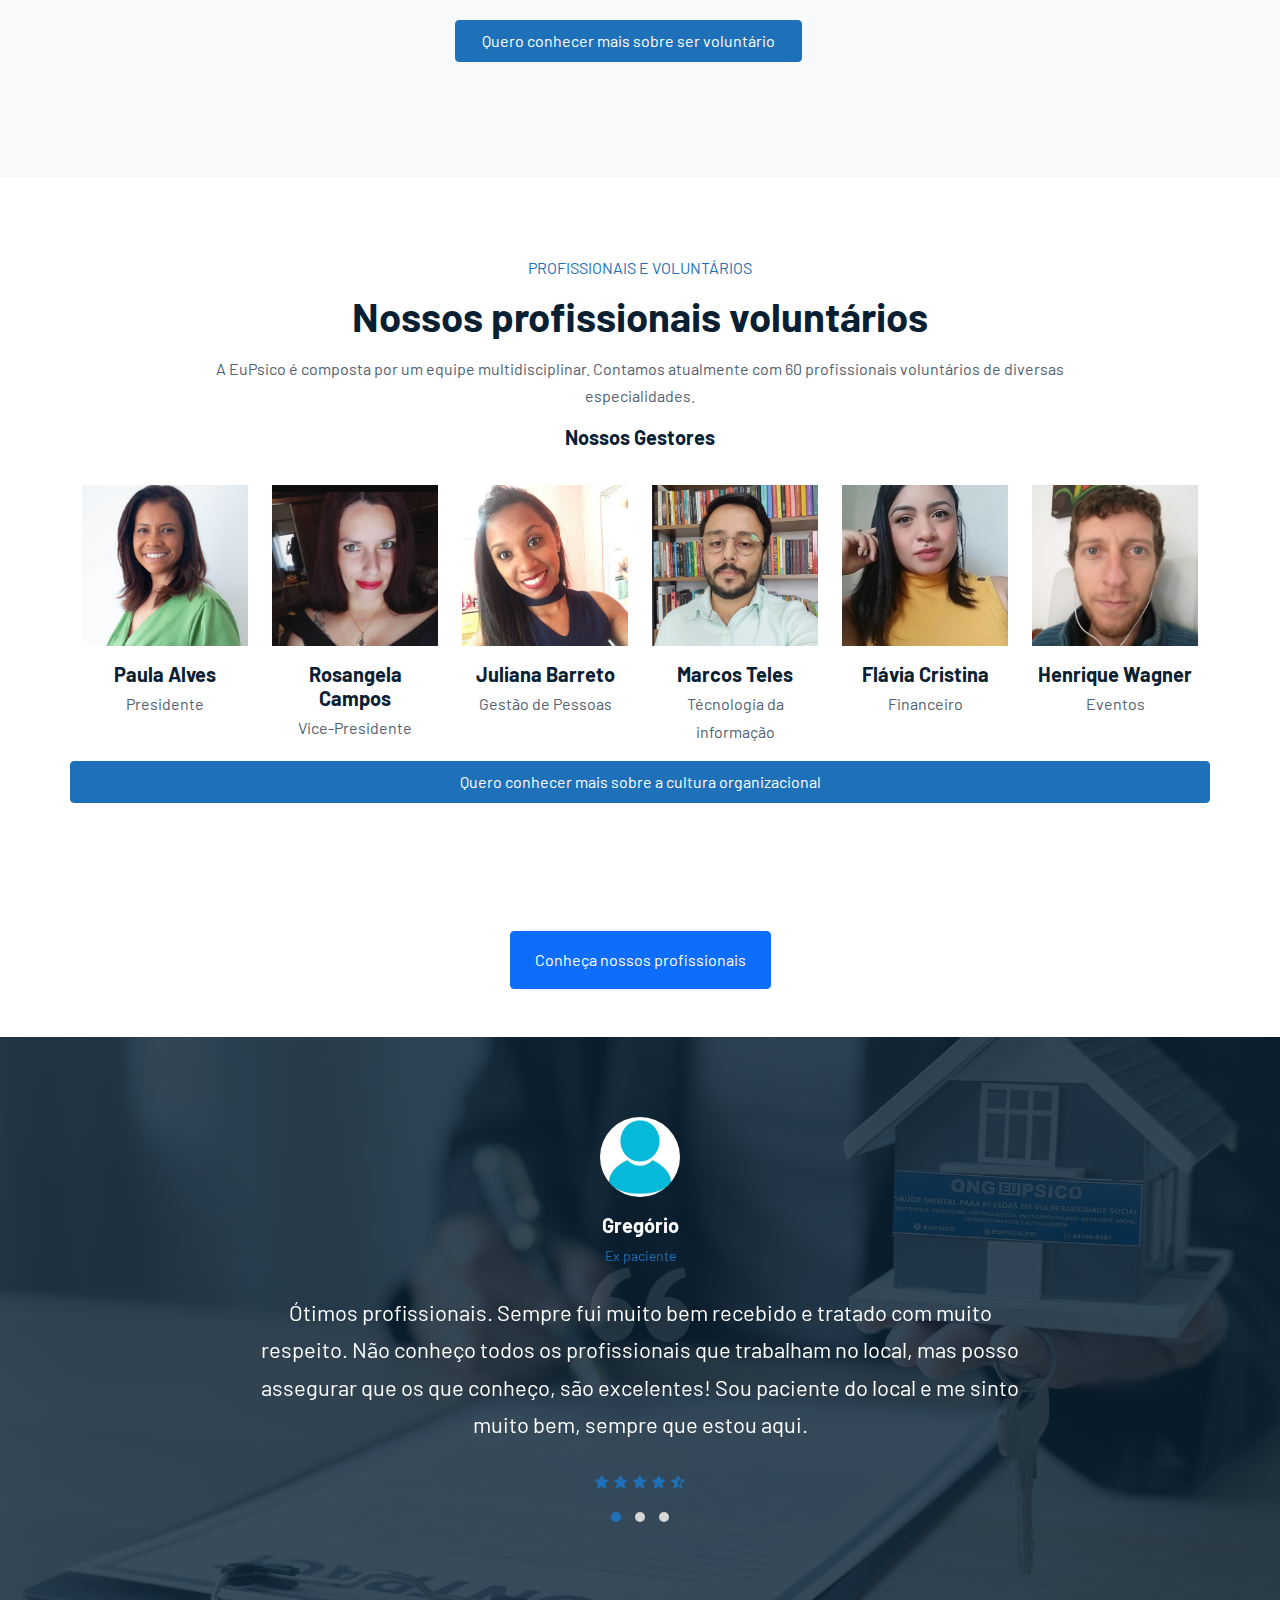
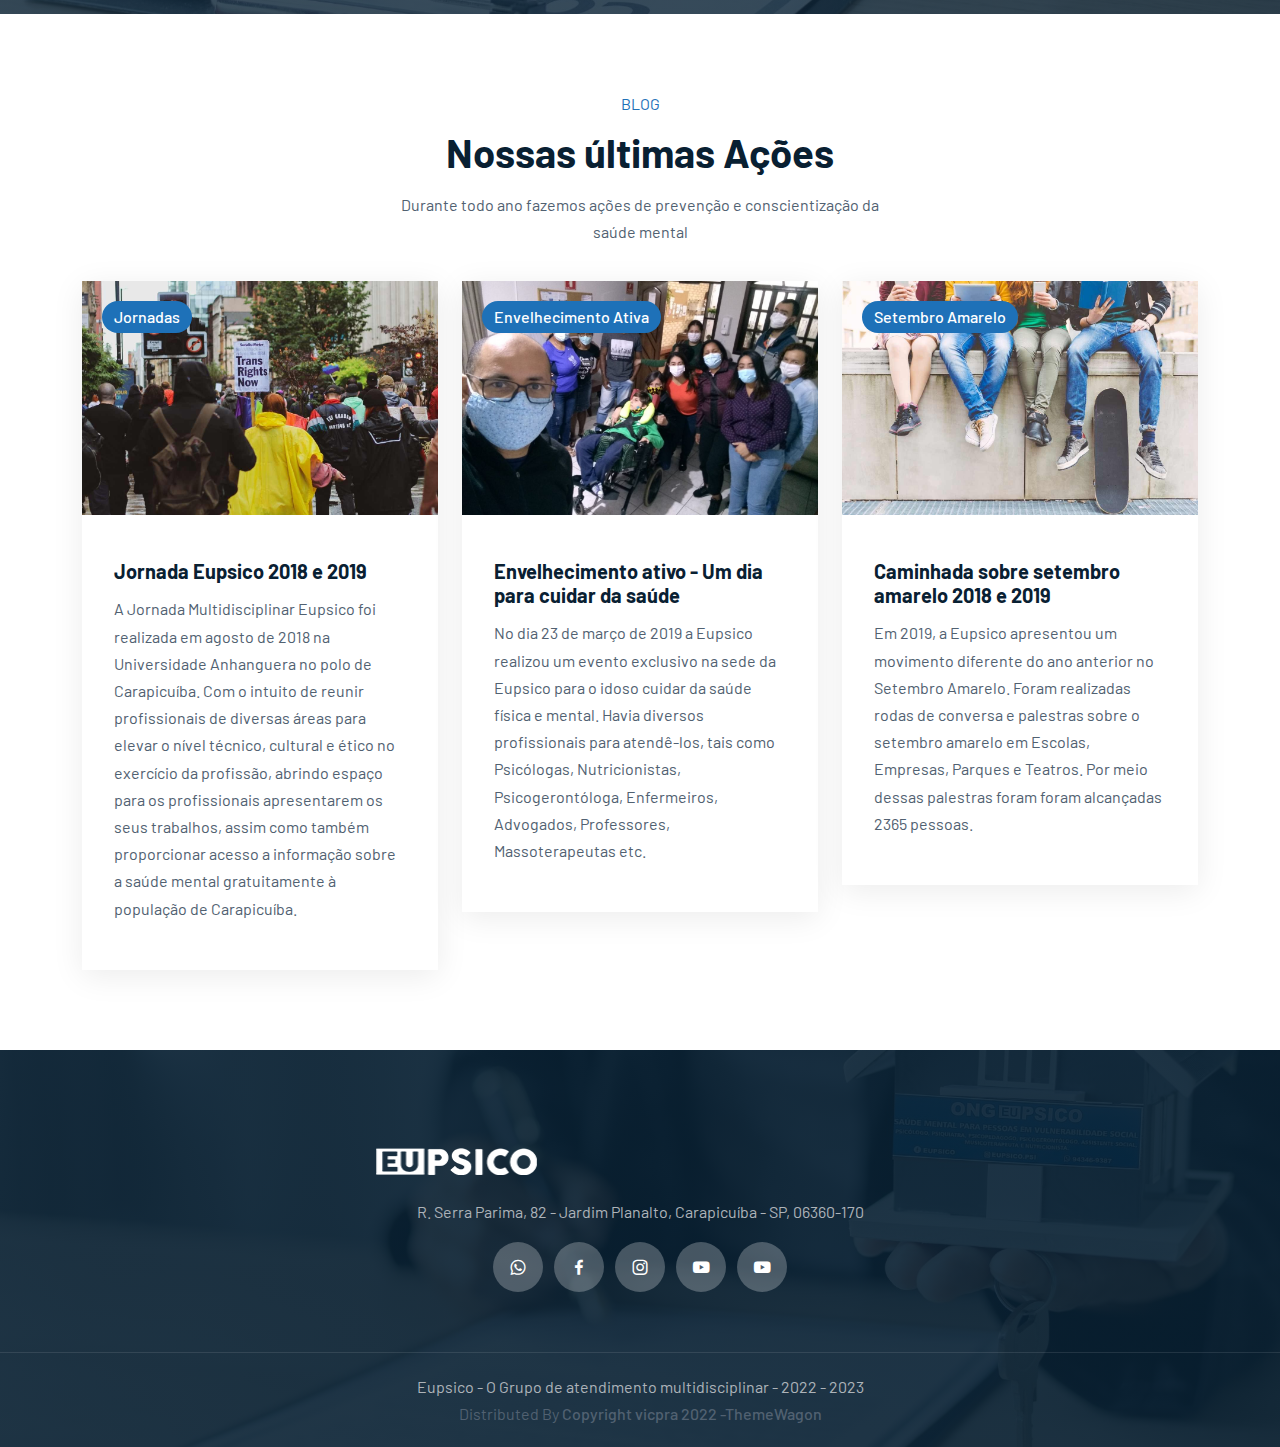
==== commit 16bedc2d: "ajustes v1" ====
--- a/novo/eupsico2022/index.html
+++ b/novo/eupsico2022/index.html
@@ -1,599 +1,1146 @@
-<!doctype html>
+<!DOCTYPE html>
 <html lang="pt-br">
-
-<head>
+  <head>
     <!-- Required meta tags -->
-    <meta charset="utf-8">
-    <meta name="viewport" content="width=device-width, initial-scale=1">
-    <link rel="icon" type="image/x-icon" href="favicon-eupsico.png">
+    <meta charset="utf-8" />
+    <meta name="viewport" content="width=device-width, initial-scale=1" />
+    <link rel="icon" type="image/x-icon" href="favicon-eupsico.png" />
 
     <!-- Bootstrap CSS -->
-    <link rel="stylesheet" href="css/bootstrap.min.css">
-    <link rel="stylesheet" href="css/owl.carousel.min.css">
-    <link rel="stylesheet" href="css/owl.theme.default.min.css">
-    <link href='https://unpkg.com/boxicons@2.1.1/css/boxicons.min.css' rel='stylesheet'>
-    <link rel="stylesheet" href="css/style.css">
+    <link rel="stylesheet" href="css/bootstrap.min.css" />
+    <link rel="stylesheet" href="css/owl.carousel.min.css" />
+    <link rel="stylesheet" href="css/owl.theme.default.min.css" />
+    <link
+      href="https://unpkg.com/boxicons@2.1.1/css/boxicons.min.css"
+      rel="stylesheet"
+    />
+    <link rel="stylesheet" href="css/style.css" />
 
     <title>EuPisco 2022</title>
-</head>
-
-<body data-bs-spy="scroll" data-bs-target=".navbar" data-bs-offset="70">
-
-
+  </head>
+
+  <body data-bs-spy="scroll" data-bs-target=".navbar" data-bs-offset="70">
     <!-- TOP NAV -->
     <div class="top-nav" id="home">
-        <div class="container">
-            <div class="row justify-content-between">
-                <div class="col-auto">
-                    <p> <i class='bx bxs-envelope'></i> eupsico@eupsico.org.br</p>
-                    <p> <i class='bx bxs-phone-call'></i> (11) 94346-9387</p>
-                </div>
-                <div class="col-auto social-icons">
-                    <a href="#"><i class='bx bxl-facebook'></i></a>
-                    <a href="#"><i class='bx bxl-twitter'></i></a>
-                    <a href=""><i class='bx bxl-instagram'></i></a>
-                    <a href="https://www.linkedin.com/company/eu-psico/about/"><i class='bx bxl-pinterest'></i></a>
-                </div>
-            </div>
-        </div>
+      <div class="container">
+        <div class="row justify-content-between">
+          <div class="col-auto">
+            <p>
+              <i class="bx bxs-envelope"></i>
+              <a
+                href="mailto:eupsico@eupsico.org.br"
+                style="color: white"
+                target="_blank"
+                >eupsico@eupsico.org.br</a
+              >
+            </p>
+            <p><i class="bx bxs-phone-call"></i> (11) 94346-9387</p>
+          </div>
+          <div class="col-auto social-icons">
+            <a
+              href="
+                    https://wa.me/+5511943469387?text=Ol%C3%A1,%20gostaria%20de%20informa%C3%A7%C3%A3o!
+                    "
+              target="_blank"
+              ><i class="bx bxl-whatsapp"></i
+            ></a>
+            <a href="https://www.facebook.com/eupsico" target="_blank"
+              ><i class="bx bxl-facebook"></i
+            ></a>
+            <a href="https://www.instagram.com/eupsico.psi/" target="_blank"
+              ><i class="bx bxl-instagram"></i
+            ></a>
+            <a
+              href="https://www.linkedin.com/company/eu-psico/about/"
+              target="_blank"
+              ><i class="bx bxl-linkedin"></i
+            ></a>
+            <a href="https://www.youtube.com/@EUPSICO" target="_blank"
+              ><i class="bx bxl-youtube"></i
+            ></a>
+          </div>
+        </div>
+      </div>
     </div>
 
     <!-- BOTTOM NAV -->
     <nav class="navbar navbar-expand-lg navbar-light bg-white sticky-top">
-        <div class="container">
-            <a class="navbar-brand"><img src="./img/logo-eupsico-max.png" alt="#"></a>
-            <button class="navbar-toggler" type="button" data-bs-toggle="collapse" data-bs-target="#navbarNav"
-                aria-controls="navbarNav" aria-expanded="false" aria-label="Toggle navigation">
-                <span class="navbar-toggler-icon"></span>
-            </button>
-            <div class="collapse navbar-collapse" id="navbarNav">
-                <ul class="navbar-nav nav ms-auto">
-                    <li class="nav-item"><a href="#home-section" class="nav-link"><span>Home</span></a></li>
-                    <li class="nav-item"><a href="#about-section" class="nav-link"><span>Sobre</span></a></li>
-                    <li class="nav-item"><a href="#o-que-fazemos" class="nav-link"><span>O que fazemos</span></a></li>
-                    <li class="nav-item"><a href="#prof-voluntarios" class="nav-link"><span>Profissionais e Voluntário</span></a></li>
-                    <li class="nav-item"><a href="#blog" class="nav-link"><span>Blog</span></a></li>
-                    <li class="nav-item"><a href="#contact-section" class="nav-link"><span>Contato</span></a></li>
-                    <li class="nav-item cta mr-md-2"><a href="https://pag.ae/7VvHpS7NM" target="_blank" class="nav-link">Faça uma doação</a></li>
-                  </ul>
-
-                <a href="#" data-bs-toggle="modal" data-bs-target="#exampleModal"
-                    class="btn btn-brand ms-lg-3">Entre em contato</a>
-            </div>
-        </div>
+      <div class="container">
+        <a class="navbar-brand"
+          ><img
+            src="./img/logo-eupsico-max.png"
+            alt="logo transparencia-eupsico"
+        /></a>
+        <button
+          class="navbar-toggler"
+          type="button"
+          data-bs-toggle="collapse"
+          data-bs-target="#navbarNav"
+          aria-controls="navbarNav"
+          aria-expanded="false"
+          aria-label="Toggle navigation"
+        >
+          <span class="navbar-toggler-icon"></span>
+        </button>
+        <div class="collapse navbar-collapse" id="navbarNav">
+          <ul class="navbar-nav nav ms-auto">
+            <li class="nav-item">
+              <a href="#home-section" class="nav-link"><span>Home</span></a>
+            </li>
+            <li class="nav-item">
+              <a href="#about-section" class="nav-link"><span>Sobre</span></a>
+            </li>
+            <li class="nav-item">
+              <a href="#o-que-fazemos" class="nav-link"
+                ><span>O que fazemos</span></a
+              >
+            </li>
+            <li class="nav-item">
+              <a href="#prof-voluntarios" class="nav-link"
+                ><span>Profissionais e Voluntário</span></a
+              >
+            </li>
+            <li class="nav-item">
+              <a href="#blog" class="nav-link"><span>Blog</span></a>
+            </li>
+            <li class="nav-item">
+              <a href="#contact-section" class="nav-link"
+                ><span>Contato</span></a
+              >
+            </li>
+            <li
+              class="nav-item cta mr-md-2 btn"
+              style="padding: 0px 6px; border: solid"
+            >
+              <a
+                href="https://pag.ae/7VvHpS7NM"
+                target="_blank"
+                class="nav-link"
+                style="color: #b81e1e8f"
+                >Quero doar</a
+              >
+            </li>
+          </ul>
+
+          <!-- <a href="#" data-bs-toggle="modal" data-bs-target="#exampleModal"
+                    class="btn btn-brand ms-lg-3">Faça uma doaç</a> -->
+        </div>
+      </div>
     </nav>
 
     <!-- SLIDER -->
     <div class="owl-carousel owl-theme hero-slider" id="home-section">
-        <div class="slide slide1">
-            <div class="container">
-                <div class="row">
-                    <div class="col-12 text-center text-white">
-                        <h5 class="text-white text-uppercase">A sua contribuição ajudará salvar uma vida.</h5> 
-                        <h1 class="display-3 my-4">Apadrinhe um atendimento!</h1>
-                        <a href="https://apoia.se/eupsico" target="_blank" class="btn btn-brand">Quero ser um padrinho!</a>
-                    </div>
-                </div>
-            </div>
-        </div>
-        <div class="slide slide2">
-            <div class="container">
-                <div class="row">
-                    <div class="col-12 col-lg-10 offset-lg-1 text-white">
-                        <h5 class="text-white text-uppercase">Precisamos de uma sede.</h5> 
-                        <h1 class="display-3 my-4">Sua doação ajudará na<br> realização do nosso sonho</h1>
-                        <a href="https://apoia.se/sedeeupsico" target="_blank" class="btn btn-brand">Quero ajudar na compra da sede!</a>
-                    </div>
-                </div>
-            </div>
-        </div>
-        <div class="slide slide3">
-            <div class="container">
-                <div class="row">
-                    <div class="col-12 text-center text-white">
-                        <h6 class="text-white text-uppercase">Podcast</h6>
-                        <h1 class="display-3 my-4">Saúde Mental<br> Importa sim!</h1>
-                        <a href="https://anchor.fm/eupsico"target="_blank" class="btn btn-brand">Quero ouvir!</a>
-                        <a href="https://sites.google.com/view/podcast-eupsico" target="_blank" class="btn btn-outline-light ms-3">Quero conhecer mais</a>
-                    </div>
-                </div>
-            </div>
-        </div>
-        <div class="slide slide4">
-            <div class="container">
-                <div class="row">
-                    <div class="col-12 col-lg-10 offset-lg-1 text-white">
-                        <h5 class="text-white text-uppercase">Precisamos de uma sede.</h5> 
-                        <h1 class="display-3 my-4">Estamos aumentando os <br>atendimentos</h1>
-                        <a href="https://sites.google.com/view/transparencia-eupsico/" target="_blank" class="btn btn-brand">Quero conhecer mais</a>
-                    </div>
-                </div>
-            </div>
-        </div>
+      <div class="slide slide1">
+        <div class="container">
+          <div class="row">
+            <div class="col-12 text-center text-white">
+              <h5 class="text-white text-uppercase">
+                A sua contribuição ajudará salvar uma vida.
+              </h5>
+              <h1 class="display-3 my-4">Apadrinhe um atendimento!</h1>
+              <a
+                href="https://apoia.se/eupsico"
+                target="_blank"
+                class="btn btn-brand"
+                >Quero ser um padrinho!</a
+              >
+            </div>
+          </div>
+        </div>
+      </div>
+      <div class="slide slide2">
+        <div class="container">
+          <div class="row">
+            <div class="col-12 col-lg-10 offset-lg-1 text-white">
+              <h5 class="text-white text-uppercase">Precisamos de uma sede.</h5>
+              <h1 class="display-3 my-4">
+                Sua doação ajudará na<br />
+                realização do nosso sonho
+              </h1>
+              <a
+                href="https://apoia.se/sedeeupsico"
+                target="_blank"
+                class="btn btn-brand"
+                >Quero ajudar na compra da sede!</a
+              >
+            </div>
+          </div>
+        </div>
+      </div>
+      <div class="slide slide3">
+        <div class="container">
+          <div class="row">
+            <div class="col-12 text-center text-white">
+              <h6 class="text-white text-uppercase">Podcast</h6>
+              <h1 class="display-3 my-4">
+                Saúde Mental<br />
+                Importa sim!
+              </h1>
+              <a
+                href="https://anchor.fm/eupsico"
+                target="_blank"
+                class="btn btn-brand"
+                >Quero ouvir!</a
+              >
+              <a
+                href="https://sites.google.com/view/podcast-eupsico"
+                target="_blank"
+                class="btn btn-outline-light ms-3"
+                >Quero conhecer mais</a
+              >
+            </div>
+          </div>
+        </div>
+      </div>
+      <div class="slide slide4">
+        <div class="container">
+          <div class="row">
+            <div class="col-12 col-lg-10 offset-lg-1 text-white">
+              <h5 class="text-white text-uppercase">Precisamos de uma sede.</h5>
+              <h1 class="display-3 my-4">
+                Estamos aumentando os <br />atendimentos
+              </h1>
+              <a
+                href="https://sites.google.com/view/transparencia-eupsico/"
+                target="_blank"
+                class="btn btn-brand"
+                >Quero conhecer mais</a
+              >
+            </div>
+          </div>
+        </div>
+      </div>
     </div>
 
     <!-- ABOUT -->
     <section id="about-section">
+      <div class="container">
+        <div class="row justify-content-center">
+          <div class="col-lg-5 py-5">
+            <div class="row">
+              <div class="col-12">
+                <div class="info-box">
+                  <img src="img/icon6.png" alt="" />
+                  <div class="ms-4">
+                    <h5>Atendimento Multidisciplinar EuPsico</h5>
+                    <p>
+                      O Grupo de atendimento multidisciplinar EuPsico nasceu em
+                      Abril de 2010, quando um grupo de psicólogas identificou
+                      que a população de Carapicuíba - SP tinha pouco acesso a
+                      saúde mental. Esse grupo procurou apoio da população para
+                      realizar atendimento psicológico às pessoas que
+                      precisavam.
+                    </p>
+                    <p>
+                      O propósito da Eupsico é a promoção da saúde mental, pois
+                      acredita que todos devem ter acesso e conhecimento no que
+                      se refere a esse assunto tão importante. Para atingir esse
+                      objetivo, a Eupsico realiza palestras, rodas de conversas
+                      e grupos de discussão, quebrando paradigmas relacionados à
+                      saúde mental em Escolas, parques, empresas, entre outros
+                      lugares.
+                    </p>
+                    <a
+                      href="https://sites.google.com/view/historia-eupsico/in%C3%ADcio"
+                      target="_blank"
+                      class="btn btn-brand"
+                      >Quero conhecer a história da Eupsico!</a
+                    >
+                  </div>
+                </div>
+              </div>
+            </div>
+          </div>
+          <div class="col-lg-5">
+            <img src="img/about.png" alt="" />
+          </div>
+        </div>
+      </div>
+    </section>
+
+    <!-- MILESTONE -->
+    <section id="milestone">
+      <div class="container" id="department-section">
+        <div class="row text-center justify-content-center gy-4">
+          <h3 style="color: aliceblue">NOSSOS NÚMEROS</h3>
+          <div class="col-lg-2 col-sm-6">
+            <p class="mb-0">2019</p>
+            <h1 class="display-4">6203</h1>
+            <p class="mb-0">Atendimentos realizados por ano</p>
+          </div>
+          <div class="col-lg-2 col-sm-6">
+            <p class="mb-0">2020</p>
+            <h1 class="display-4">6004</h1>
+            <p class="mb-0">Atendimentos realizados por ano</p>
+          </div>
+          <div class="col-lg-2 col-sm-6">
+            <p class="mb-0">2021</p>
+            <h1 class="display-4">9465</h1>
+            <p class="mb-0">Atendimentos realizados por ano</p>
+          </div>
+          <div class="col-lg-2 col-sm-6">
+            <p class="mb-0">2022</p>
+            <h1 class="display-4">13200</h1>
+            <p class="mb-0">Atendimentos realizados por ano</p>
+          </div>
+          <div class="col-lg-10 col-sm-10">
+            <h2 style="color: aliceblue">Transparência</h2>
+            <p style="color: aliceblue; margin-bottom: 50px">
+              Com a pandemia nós passamos atender na modalidade online,
+              aumentando significativamente na procura por atendimento
+              individual de saúde mental, em 2019 antes da pandemia no ano
+              atendemos 6203 e fechamos 2021 com 9465, um aumento de 52,58%.
+              Hoje contamos com a modalidade presencial e online.
+            </p>
+            <div class="col-12">
+              <a
+                href="https://sites.google.com/view/transparencia-eupsico/in%C3%ADcio"
+                target="_blank"
+                class="btn btn-brand"
+                >Quero conhecer os dados da Eupsico!</a
+              >
+            </div>
+          </div>
+        </div>
+      </div>
+    </section>
+
+    <section id="o-que-fazemos" class="text-center">
+      <div class="container">
+        <div class="row">
+          <div class="col-12">
+            <div class="intro">
+              <h1>Nossos Serviços</h1>
+              <p class="mx-auto">
+                A EuPsico é composta por uma equipe multidisciplinar. Contamos
+                atualmente com 60 profissionais voluntários de diversas
+                especialidades.
+              </p>
+            </div>
+          </div>
+        </div>
+        <div class="row g-4">
+          <div class="col-lg-3 col-md-5">
+            <div class="service">
+              <img src="img/icon1.png" alt="" />
+              <h5>Psicólogas</h5>
+              <p>
+                Atendimento psicológico para crianças, adolescentes, adultos,
+                idosos, casais e famílias.
+              </p>
+            </div>
+          </div>
+          <div class="col-lg-3 col-md-5">
+            <div class="service">
+              <img src="img/icon2.png" alt="" />
+              <h5>Psicogerontólogas</h5>
+              <p>
+                A psicogerontologia constituiu um trabalho de compreensão do
+                processo de envelhecimento de forma interdisciplinar.
+              </p>
+            </div>
+          </div>
+          <div class="col-lg-3 col-md-5">
+            <div class="service">
+              <img src="img/icon3.png" alt="" />
+              <h5>Psiquiatras</h5>
+              <p>
+                Avaliação médica psiquiátrica que investiga a presença de
+                problemas emocionais, de comportamento ou transtornos mentais,
+                realiza a formulação diagnóstica e plano terapêutico mais
+                adequados ao caso.
+              </p>
+            </div>
+          </div>
+          <div class="col-lg-3 col-md-5">
+            <div class="service">
+              <img src="img/icon4.png" alt="" />
+              <h5>Nutricionistas</h5>
+              <p>
+                A nutricionista faz a avaliação do paciente para elaborar uma
+                nova rotina de práticas alimentares que se ajustem ao perfil a
+                ao objetivo do paciente.
+              </p>
+            </div>
+          </div>
+          <div class="col-lg-3 col-md-5">
+            <div class="service">
+              <img src="img/icon5.png" alt="" />
+              <h5>Psicopedagogas</h5>
+              <p>
+                Atendimento e diagnóstico psicopedagógico para crianças e
+                adolescentes com problemas no processo de aprendizagem.
+              </p>
+            </div>
+          </div>
+          <div class="col-lg-3 col-md-5">
+            <div class="service">
+              <img src="img/icon6.png" alt="" />
+              <h5>Assistentes sociais</h5>
+              <p>
+                Realiza triagem, reavaliação e avaliação socioeconômica da
+                EuPsico, identificando as possíveis necessidades das pessoas
+                direcionando as demandas necessárias.
+              </p>
+            </div>
+          </div>
+          <div class="col-lg-3 col-md-5">
+            <div class="service">
+              <img src="img/icon7.png" alt="" />
+              <h5>Musicoterapia</h5>
+              <p>
+                Musicoterapia é uma prática com Música no contexto clínico de
+                tratamento e reabilitação, como facilitadora na comunicação de
+                crianças com autismo, como o fazemos na EuPsico
+              </p>
+            </div>
+          </div>
+        </div>
+      </div>
+    </section>
+
+    <section class="bg-light" id="portfolio">
+      <div class="container">
+        <div class="row">
+          <div class="col-12">
+            <div class="intro">
+              <h1>Conheça os nossos Grupos Terapêuticos</h1>
+              <p class="mx-auto">
+                O grupo terapêutico potencializa as trocas, o compartilhamento
+                de experiências e a melhoria na adaptação ao modo de vida
+                individual e coletivo. O grupo é o lugar onde ocorre o debate
+                sobre a necessidade, trocas de experiências e vivências.
+              </p>
+            </div>
+          </div>
+        </div>
+      </div>
+      <div id="projects-slider" class="owl-theme owl-carousel">
+        <div class="project">
+          <div class="overlay"></div>
+          <img src="img/project1.jpg" alt="" />
+          <div class="content">
+            <h2>Questões de peso</h2>
+            <h6>
+              Coordenado por psicóloga e nutricionista, o grupo acolhe quem tem
+              problemas com o ganho de peso e que já tentou o emagrecimento de
+              diversas formas inclusive com a cirurgia bariátrica. Trabalhamos
+              tudo que está relacionado emagrecimento saudável e na qualidade de
+              vida. Encontros Quinzenais - Presencial.
+            </h6>
+            <a
+              href="https://sites.google.com/view/questoesdepeso-eupsico/in%C3%ADcio"
+              target="_self"
+              class="btn btn-brand"
+              >Quero me inscrever!</a
+            >
+          </div>
+        </div>
+        <div class="project">
+          <div class="overlay"></div>
+          <img src="img/project2.jpg" alt="" />
+          <div class="content">
+            <h2>Papo de adolescente</h2>
+            <h6>
+              Espaço de fala, escuta e aprendizado entre o público jovem e
+              profissionais qualificadas. Grupo que atua no fortalecimento de
+              vínculos e na potencialidade de afeto e intelectual. Encontros
+              Quinzenais - On-line
+            </h6>
+            <a
+              href="https://sites.google.com/view/papodeadolecente-eupsico/in%C3%ADcio"
+              target="_self"
+              class="btn btn-brand"
+              >Quero me inscrever!</a
+            >
+          </div>
+        </div>
+        <div class="project">
+          <div class="overlay"></div>
+          <img src="img/project3.jpg" alt="" />
+          <div class="content">
+            <h2>Envelhecimento ativo</h2>
+            <h6>
+              A Oficina de Estimulação Cognitiva com o Grupo de Terceira Idade
+              acompanha pessoas acima de 50 anos no processo do envelhecimento,
+              contribuindo para uma vida mais saudável auxiliando na autonomia e
+              independência, promovendo a prevenção da perda de memória e
+              favorecendo a socialização e o humor dos membros participantes.
+              Encontros Semanais Presencial.
+            </h6>
+            <a
+              href="https://sites.google.com/view/envelhecimento-ativo-eupsico/in%C3%ADcio"
+              target="_self"
+              class="btn btn-brand"
+              >Quero me inscrever!</a
+            >
+          </div>
+        </div>
+        <div class="project">
+          <div class="overlay"></div>
+          <img src="img/project4.jpg" alt="" />
+          <div class="content">
+            <h2>Grupo de apoio a Família</h2>
+            <h6>
+              O grupo constitui-se no ambiente sistêmico de proteção e
+              socialização para famílias que tem pessoas com autismo ou
+              deficiências intelectuais/ mentais, trabalhando temas relevantes
+              para as famílias
+            </h6>
+            <a
+              href="https://sites.google.com/view/grupo-de-maes-eupsico/in%C3%ADcio"
+              target="_self"
+              class="btn btn-brand"
+              >Quero me inscrever!</a
+            >
+          </div>
+        </div>
+        <div class="project">
+          <div class="overlay"></div>
+          <img src="img/project5.jpg" alt="" />
+          <div class="content">
+            <h2>Grupo Transvivência</h2>
+            <h6>
+              Grupo terapêutico para pessoas TRANS (transgêneros, transsexuais e
+              travestis). É um espaço seguro de encontro trocas, escuta,
+              acolhimento e colaboração. Encontros Quinzenais - On-line
+            </h6>
+            <a
+              href="https://sites.google.com/view/transvivencia-eupsico/in%C3%ADcio"
+              target="_self"
+              class="btn btn-brand"
+              >Quero me inscrever!</a
+            >
+          </div>
+        </div>
+      </div>
+    </section>
+
+    <section id="voluntario" class="bg-light">
+      <div class="row col-12">
+        <div class="col-12">
+          <div class="intro">
+            <h1>Seja um voluntário</h1>
+            <p style="max-width: 900px" class="mx-auto">
+              Quando você é voluntário, você tem a oportunidade de fazer uma
+              verdadeira diferença na vida de pessoas mais principalmente na
+              sua. Se você estiver interessado em ser voluntário envie um email
+              para
+              <a href="mailto:recrutamentoeselecao.eupsico@eupsico.org.br"
+                >recrutamentoeselecao.eupsico@eupsico.org.br</a
+              >
+              com o assunto <b>Quero ser voluntário"</b>
+            </p>
+            <a
+              href="https://sites.google.com/view/profissionais-e-voluntarios/in%C3%ADcio"
+              target="_blank"
+              class="btn btn-brand"
+              >Quero conhecer mais sobre ser voluntário</a
+            >
+          </div>
+        </div>
+      </div>
+    </section>
+
+    <section id="prof-voluntarios">
+      <div class="container">
+        <div class="row">
+          <div class="col-12">
+            <div class="intro">
+              <h6>Profissionais e Voluntários</h6>
+              <h1>Nossos profissionais voluntários</h1>
+              <p style="max-width: 900px" class="mx-auto">
+                A EuPsico é composta por um equipe multidisciplinar. Contamos
+                atualmente com 60 profissionais voluntários de diversas
+                especialidades.
+              </p>
+              <h5>Nossos Gestores</h5>
+            </div>
+          </div>
+        </div>
+        <div class="row justify-content-center">
+          <div class="col-lg-2 col-md-4">
+            <div class="team-member">
+              <div class="image">
+                <img src="img/voluntario3.png" alt="" />
+
+                <div class="overlay"></div>
+              </div>
+
+              <h5>Paula Alves</h5>
+              <p>Presidente</p>
+            </div>
+          </div>
+          <div class="col-lg-2 col-md-4">
+            <div class="team-member">
+              <div class="image">
+                <img src="img/voluntario5.png" alt="" />
+
+                <div class="overlay"></div>
+              </div>
+
+              <h5>Rosangela Campos</h5>
+              <p>Vice-Presidente</p>
+            </div>
+          </div>
+          <div class="col-lg-2 col-md-4">
+            <div class="team-member">
+              <div class="image">
+                <img src="img/voluntario2.png" alt="" />
+
+                <div class="overlay"></div>
+              </div>
+
+              <h5>Juliana Barreto</h5>
+              <p>Gestão de Pessoas</p>
+            </div>
+          </div>
+          <div class="col-lg-2 col-md-4">
+            <div class="team-member">
+              <div class="image">
+                <img src="img/voluntario1.png" alt="" />
+
+                <div class="overlay"></div>
+              </div>
+
+              <h5>Marcos Teles</h5>
+              <p>Técnologia da informação</p>
+            </div>
+          </div>
+          <div class="col-lg-2 col-md-4">
+            <div class="team-member">
+              <div class="image">
+                <img src="img/voluntario4.png" alt="" />
+
+                <div class="overlay"></div>
+              </div>
+
+              <h5>Flávia Cristina</h5>
+              <p>Financeiro</p>
+            </div>
+          </div>
+          <div class="col-lg-2 col-md-4">
+            <div class="team-member">
+              <div class="image">
+                <img src="img/voluntario6.png" alt="" />
+
+                <div class="overlay"></div>
+              </div>
+
+              <h5>Henrique Wagner</h5>
+              <p>Eventos</p>
+            </div>
+          </div>
+          <a
+            href="https://sites.google.com/view/cultura-organizacional-eupsico/in%C3%ADcio"
+            target="_blank"
+            class="btn btn-brand"
+            >Quero conhecer mais sobre a cultura organizacional</a
+          >
+        </div>
+      </div>
+    </section>
+
+    <section class="ftco-section my-5 py-0">
+      <div class="text-center">
+        <p class="mb-0">
+          <button
+            class="btn btn-primary px-4 py-3"
+            data-toggle="collapse"
+            data-target="#professionals-list"
+          >
+            Conheça nossos profissionais
+          </button>
+        </p>
+      </div>
+
+      <div class="row m-2 collapse" id="professionals-list">
+        <div class="col-md">
+          <table class="table table-striped">
+            <thead>
+              <tr>
+                <th scope="col">Nome</th>
+                <th scope="col">Registro Profissional</th>
+              </tr>
+            </thead>
+            <tbody>
+              <tr>
+                <td>Paula Aparecida Alves</td>
+                <td>CRP 06/60425-6</td>
+              </tr>
+              <tr>
+                <td>Rosangela De Campos Mendes</td>
+                <td>CRP 06/128960</td>
+              </tr>
+              <tr>
+                <td>Elizangela Barbosa Do Nascimento</td>
+                <td>CRP 107964</td>
+              </tr>
+              <tr>
+                <td>Rosangela De Campos Mendes</td>
+                <td>CRP 06/128960</td>
+              </tr>
+              <tr>
+                <td>Adriana Roberta Ziliao Costa</td>
+                <td>CRP 06/133.148</td>
+              </tr>
+              <tr>
+                <td>Juliany Matos Coelho</td>
+                <td>CRP 120929</td>
+              </tr>
+              <tr>
+                <td>Fernanda Nunes Ribeiro Andre</td>
+                <td>CRP 127916</td>
+              </tr>
+              <tr>
+                <td>Rita De Cássia Leite Lopes</td>
+                <td>CRP 127189</td>
+              </tr>
+              <tr>
+                <td>Rogério Fernando Silva</td>
+                <td>CRP 06/117703</td>
+              </tr>
+              <tr>
+                <td>Solange Aparecida Da Silva</td>
+                <td>CRP 90878</td>
+              </tr>
+              <tr>
+                <td>Shirlei Gradice Barbosa Anselmo</td>
+                <td>CRP 126907</td>
+              </tr>
+              <tr>
+                <td>Solange Regina Da Silva Oliveira</td>
+                <td>CRP 06/68090</td>
+              </tr>
+              <tr>
+                <td>Renata Alves Dos Santos Reis</td>
+                <td>CRP 106019</td>
+              </tr>
+              <tr>
+                <td>Petrucia Francisco Da Luz</td>
+                <td>CRP 06/101534</td>
+              </tr>
+              <tr>
+                <td>Simone Alves Garuti</td>
+                <td>CRP 96506</td>
+              </tr>
+              <tr>
+                <td>Marcela Duarte Bottas</td>
+                <td>CRP 06/124627</td>
+              </tr>
+              <tr>
+                <td>Juliany Matos Coelho</td>
+                <td>CRP 06/120929</td>
+              </tr>
+              <tr>
+                <td>Simone Lourdes Sousa De Oliveira</td>
+                <td>CRESS 50.171</td>
+              </tr>
+              <tr>
+                <td>Juliana Barreto Dos Santos</td>
+                <td>CRP 06/143146</td>
+              </tr>
+              <tr>
+                <td>Juliany Matos Coelho</td>
+                <td>CRP 120929</td>
+              </tr>
+              <tr>
+                <td>Suzete Borghi Cavalcante</td>
+                <td>CBO 2394-25</td>
+              </tr>
+              <tr>
+                <td>Ana Aparecida Messias Zanellatto Chacon</td>
+                <td>----</td>
+              </tr>
+            </tbody>
+          </table>
+        </div>
+        <div class="col-md">
+          <table class="table table-striped">
+            <thead>
+              <tr>
+                <th scope="col">Nome</th>
+                <th scope="col">Registro Profissional</th>
+              </tr>
+            </thead>
+            <tbody>
+              <tr>
+                <td>Henrique Wagner De Jesus Silva</td>
+                <td>CRP 112057</td>
+              </tr>
+              <tr>
+                <td>Antônia Maria Da Silva Ferreira</td>
+                <td>CRP 127190</td>
+              </tr>
+              <tr>
+                <td>Iraídis Nascimento Alves</td>
+                <td>CRP 6° 145355</td>
+              </tr>
+              <tr>
+                <td>Potiara De Lucas Nascimento</td>
+                <td>CRP 122985</td>
+              </tr>
+              <tr>
+                <td>Rogério Fernando Silva</td>
+                <td>CRP 06/117703</td>
+              </tr>
+              <tr>
+                <td>Ricardo Santos Nogueira</td>
+                <td>----</td>
+              </tr>
+              <tr>
+                <td>Glaciane Rodrigues Travassos</td>
+                <td>CRP 06/132575</td>
+              </tr>
+              <tr>
+                <td>Guilherme Galvão De Andrade</td>
+                <td>CRP 06/146814</td>
+              </tr>
+              <tr>
+                <td>Vanessa De Oliveira Leite</td>
+                <td>CRP 06/146284</td>
+              </tr>
+              <tr>
+                <td>Luzineide Lima Da Silva</td>
+                <td>CRP 06/153870</td>
+              </tr>
+              <tr>
+                <td>Thaise Caroline Zacante</td>
+                <td>----</td>
+              </tr>
+              <tr>
+                <td>Claudia De Souza Costa</td>
+                <td>CRP 06/152680</td>
+              </tr>
+              <tr>
+                <td>Marco Aurélio Teles Do Egito</td>
+                <td>CRP 06/148632</td>
+              </tr>
+              <tr>
+                <td>Flávia Cristina De Sousa Santos</td>
+                <td>CRP 06/122305</td>
+              </tr>
+              <tr>
+                <td>Núbia Da Silva</td>
+                <td>CRP 06/143617</td>
+              </tr>
+              <tr>
+                <td>Jayne Pereira De Almeida</td>
+                <td>CRP 06/150131</td>
+              </tr>
+              <tr>
+                <td>Alciane Maria De O. P. Santos</td>
+                <td>CRP 06/150981</td>
+              </tr>
+              <tr>
+                <td>Silvaneide Santos De Carvalho</td>
+                <td>CRP 06/153084</td>
+              </tr>
+              <tr>
+                <td>Gabrielly Soares Mendes Dos Reis</td>
+                <td>CRP 06/154851</td>
+              </tr>
+              <tr>
+                <td>----</td>
+                <td>----</td>
+              </tr>
+              <tr>
+                <td>----</td>
+                <td>----</td>
+              </tr>
+              <tr>
+                <td>----</td>
+                <td>----</td>
+              </tr>
+            </tbody>
+          </table>
+        </div>
+      </div>
+    </section>
+
+    <section class="bg-light" id="reviews">
+      <div class="owl-theme owl-carousel reviews-slider container">
+        <div class="review">
+          <div class="person">
+            <img src="img/team_1.jpg" alt="" />
+            <h5>Gregório</h5>
+            <small>Ex paciente</small>
+          </div>
+          <h3>
+            Ótimos profissionais. Sempre fui muito bem recebido e tratado com
+            muito respeito. Não conheço todos os profissionais que trabalham no
+            local, mas posso assegurar que os que conheço, são excelentes! Sou
+            paciente do local e me sinto muito bem, sempre que estou aqui.
+          </h3>
+          <div class="stars">
+            <i class="bx bxs-star"></i>
+            <i class="bx bxs-star"></i>
+            <i class="bx bxs-star"></i>
+            <i class="bx bxs-star"></i>
+            <i class="bx bxs-star-half"></i>
+          </div>
+          <i class="bx bxs-quote-alt-left"></i>
+        </div>
+        <div class="review">
+          <div class="person">
+            <img src="img/team_1.jpg" alt="" />
+            <h5>Gregório</h5>
+            <small>Ex paciente</small>
+          </div>
+          <h3>
+            Ótimos profissionais. Sempre fui muito bem recebido e tratado com
+            muito respeito. Não conheço todos os profissionais que trabalham no
+            local, mas posso assegurar que os que conheço, são excelentes! Sou
+            paciente do local e me sinto muito bem, sempre que estou aqui.
+          </h3>
+          <div class="stars">
+            <i class="bx bxs-star"></i>
+            <i class="bx bxs-star"></i>
+            <i class="bx bxs-star"></i>
+            <i class="bx bxs-star"></i>
+            <i class="bx bxs-star-half"></i>
+          </div>
+          <i class="bx bxs-quote-alt-left"></i>
+        </div>
+        <div class="review">
+          <div class="person">
+            <img src="img/team_1.jpg" alt="" />
+            <h5>Gregório</h5>
+            <small>Ex paciente</small>
+          </div>
+          <h3>
+            Ótimos profissionais. Sempre fui muito bem recebido e tratado com
+            muito respeito. Não conheço todos os profissionais que trabalham no
+            local, mas posso assegurar que os que conheço, são excelentes! Sou
+            paciente do local e me sinto muito bem, sempre que estou aqui.
+          </h3>
+          <div class="stars">
+            <i class="bx bxs-star"></i>
+            <i class="bx bxs-star"></i>
+            <i class="bx bxs-star"></i>
+            <i class="bx bxs-star"></i>
+            <i class="bx bxs-star-half"></i>
+          </div>
+          <i class="bx bxs-quote-alt-left"></i>
+        </div>
+      </div>
+    </section>
+
+    <section id="blog">
+      <div class="container">
+        <div class="row">
+          <div class="col-12">
+            <div class="intro">
+              <h6>Blog</h6>
+              <h1>Nossas últimas Ações</h1>
+              <p class="mx-auto">
+                Durante todo ano fazemos ações de prevenção e conscientização da
+                saúde mental
+              </p>
+            </div>
+          </div>
+        </div>
+        <div class="row">
+          <div class="col-md-4">
+            <article class="blog-post">
+              <img src="img/project5.jpg" alt="" />
+              <a href="#" class="tag">Jornadas</a>
+              <div class="content">
+                <h5>Jornada Eupsico 2018 e 2019</h5>
+                <p>
+                  A Jornada Multidisciplinar Eupsico foi realizada em agosto de
+                  2018 na Universidade Anhanguera no polo de Carapicuíba. Com o
+                  intuito de reunir profissionais de diversas áreas para elevar
+                  o nível técnico, cultural e ético no exercício da profissão,
+                  abrindo espaço para os profissionais apresentarem os seus
+                  trabalhos, assim como também proporcionar acesso a informação
+                  sobre a saúde mental gratuitamente à população de Carapicuíba.
+                </p>
+              </div>
+            </article>
+          </div>
+          <div class="col-md-4">
+            <article class="blog-post">
+              <img src="img/project4.jpg" alt="" />
+              <a href="#" class="tag">Envelhecimento Ativa</a>
+              <div class="content">
+                <h5>Envelhecimento ativo - Um dia para cuidar da saúde</h5>
+                <p>
+                  No dia 23 de março de 2019 a Eupsico realizou um evento
+                  exclusivo na sede da Eupsico para o idoso cuidar da saúde
+                  física e mental. Havia diversos profissionais para atendê-los,
+                  tais como Psicólogas, Nutricionistas, Psicogerontóloga,
+                  Enfermeiros, Advogados, Professores, Massoterapeutas etc.
+                </p>
+              </div>
+            </article>
+          </div>
+          <div class="col-md-4">
+            <article class="blog-post">
+              <img src="img/project2.jpg" alt="" />
+              <a href="#" class="tag">Setembro Amarelo</a>
+              <div class="content">
+                <h5>Caminhada sobre setembro amarelo 2018 e 2019</h5>
+                <p>
+                  Em 2019, a Eupsico apresentou um movimento diferente do ano
+                  anterior no Setembro Amarelo. Foram realizadas rodas de
+                  conversa e palestras sobre o setembro amarelo em Escolas,
+                  Empresas, Parques e Teatros. Por meio dessas palestras foram
+                  foram alcançadas 2365 pessoas.
+                </p>
+              </div>
+            </article>
+          </div>
+        </div>
+      </div>
+    </section>
+
+    <footer>
+      <div class="footer-top text-center">
         <div class="container">
-            <div class="row justify-content-center">
-                <div class="col-lg-5 py-5">
-                    <div class="row">
-
-                        <div class="col-12">
-                            <div class="info-box">
-                                <img src="img/icon6.png" alt="">
-                                <div class="ms-4">
-                                    <h5>Atendimento Multidisciplinar EuPsico</h5>
-                                    <p>O Grupo de atendimento multidisciplinar EuPsico nasceu em Abril de 2010, quando um grupo de psicólogas identificou que a população de Carapicuíba - SP tinha pouco acesso a saúde mental. Esse grupo procurou apoio da população para realizar atendimento psicológico às pessoas que precisavam.</p>
-                                    <p>O propósito da Eupsico é a promoção da saúde mental, pois acredita que todos devem ter acesso e conhecimento no que se refere a esse assunto tão importante. Para atingir esse objetivo, a Eupsico realiza palestras, rodas de conversas e grupos de discussão, quebrando paradigmas relacionados à saúde mental em Escolas, parques, empresas, entre outros lugares.</p>
-                                    <a href="https://sites.google.com/view/historia-eupsico/in%C3%ADcio" target="_self" class="btn btn-brand">Quero conhecer a história da Eupsico!</a>
-                                </div>
-                            </div>
-                        </div>
-                
+          <div class="row justify-content-center">
+            <div class="col-lg-6 text-center">
+              <h4 class="col-lg-4 text-center">
+                <a class=""
+                  ><img
+                    src="./img/logo-eupsico-branco.png"
+                    alt="logo-eupsico-branco"
+                /></a>
+              </h4>
+              <p>
+                R. Serra Parima, 82 - Jardim Planalto, Carapicuíba - SP,
+                06360-170
+              </p>
+              <div class="col-auto social-icons">
+                <a
+                  href="
+                            https://wa.me/+5511943469387?text=Ol%C3%A1,%20gostaria%20de%20informa%C3%A7%C3%A3o!
+                            "
+                  ><i class="bx bxl-whatsapp"></i
+                ></a>
+                <a href="https://www.facebook.com/eupsico" target="_blank"
+                  ><i class="bx bxl-facebook"></i
+                ></a>
+                <a href="https://instagram.com/eupsico.psi" target="_blank"
+                  ><i class="bx bxl-instagram"></i
+                ></a>
+                <a href="https://www.youtube.com/channel/euosuci"
+                  ><i class="bx bxl-youtube"></i
+                ></a>
+                <a href="https://www.youtube.com/@EUPSICO" target="_blank"
+                  ><i class="bx bxl-youtube"></i
+                ></a>
+              </div>
+              <div class="col-auto conditions-section">
+                <!-- <a href="#">Doações</a> -->
+                <!-- <a href="#">terms</a>
+                            <a href="#">disclaimer</i></a> -->
+              </div>
+            </div>
+          </div>
+        </div>
+      </div>
+      <div class="footer-bottom text-center">
+        <p class="mb-0">
+          Eupsico - O Grupo de atendimento multidisciplinar - 2022 - 2023
+        </p>
+        Distributed By
+        <a hrefs="https://themewagon.com">Copyright vicpra 2022 -ThemeWagon</a>
+      </div>
+    </footer>
+
+    <!-- Modal -->
+    <div
+      class="modal fade"
+      id="exampleModal"
+      tabindex="-1"
+      aria-labelledby="exampleModalLabel"
+      aria-hidden="true"
+    >
+      <div class="modal-dialog modal-dialog-centered modal-xl">
+        <div class="modal-content">
+          <div class="modal-body p-0">
+            <div class="container-fluid">
+              <div class="row gy-4">
+                <div
+                  class="col-lg-4 col-sm-12 bg-cover"
+                  style="background-image: url(img/c2.jpg); min-height: 300px"
+                >
+                  <div></div>
+                </div>
+                <div class="col-lg-8">
+                  <form class="p-lg-5 col-12 row g-3">
+                    <div>
+                      <h1>Get in touch</h1>
+                      <p>
+                        Fell free to contact us and we will get back to you as
+                        soon as possible
+                      </p>
                     </div>
+                    <div class="col-lg-6">
+                      <label for="userName" class="form-label"
+                        >First name</label
+                      >
+                      <input
+                        type="text"
+                        class="form-control"
+                        placeholder="Jon"
+                        id="userName"
+                        aria-describedby="emailHelp"
+                      />
+                    </div>
+                    <div class="col-lg-6">
+                      <label for="userName" class="form-label">Last name</label>
+                      <input
+                        type="text"
+                        class="form-control"
+                        placeholder="Doe"
+                        id="userName"
+                        aria-describedby="emailHelp"
+                      />
+                    </div>
+                    <div class="col-12">
+                      <label for="userName" class="form-label"
+                        >Email address</label
+                      >
+                      <input
+                        type="email"
+                        class="form-control"
+                        placeholder="Johndoe@example.com"
+                        id="userName"
+                        aria-describedby="emailHelp"
+                      />
+                    </div>
+                    <div class="col-12">
+                      <label for="exampleInputEmail1" class="form-label"
+                        >Enter Message</label
+                      >
+                      <textarea
+                        name=""
+                        placeholder="This is looking great and nice."
+                        class="form-control"
+                        id=""
+                        rows="4"
+                      ></textarea>
+                    </div>
+
+                    <div class="col-12">
+                      <button type="submit" class="btn btn-brand">
+                        Send Message
+                      </button>
+                    </div>
+                  </form>
                 </div>
-                <div class="col-lg-5">
-                    <img src="img/about.png" alt="">
-                </div>
-            </div>
-        </div>
-    </section>
-
-    <!-- MILESTONE -->
-    <section id="milestone" >
-        <div class="container" id="department-section">
-            <div class="row text-center justify-content-center gy-4">
-                <h3 style="color: aliceblue;">NOSSOS NÚMEROS</h3>
-                <div class="col-lg-2 col-sm-6">
-                    <p class="mb-0">2019</p>
-                    <h1 class="display-4">6203</h1>
-                    <p class="mb-0">Atendimentos realizados por ano</p>
-                </div>
-                <div class="col-lg-2 col-sm-6">
-                    <p class="mb-0">2020</p>
-                    <h1 class="display-4">6004</h1>
-                    <p class="mb-0">Atendimentos realizados por ano</p>
-                </div>
-                <div class="col-lg-2 col-sm-6">
-                    <p class="mb-0">2021</p>
-                    <h1 class="display-4">9465</h1>
-                    <p class="mb-0">Atendimentos realizados por ano</p>
-                </div>
-                <div class="col-lg-2 col-sm-6">
-                    <p class="mb-0">2022</p>
-                    <h1 class="display-4">13200</h1>
-                    <p class="mb-0">Atendimentos realizados por ano</p> 
-                </div>
-                <div class="col-lg-10 col-sm-10">
-                    <h2 style="color: aliceblue;">Transparência</h2>
-                    <p style="color: aliceblue; margin-bottom: 50px;">Com a pandemia nós passamos atender na modalidade online, aumentando significativamente na procura por atendimento individual de saúde mental, em 2019 antes da pandemia no ano atendemos 6203 e fechamos 2021 com 9465, um aumento de 52,58%. Hoje contamos com a modalidade presencial e online.
-                    </p>
-                    <div class="col-12">
-                        <a href="https://sites.google.com/view/transparencia-eupsico/in%C3%ADcio" target="" class="btn btn-brand">Quero conhecer os dados da Eupsico!</a>
-                    </div>
-                </div>
-            </div>
-        </div>
-    </section>
-
-    <section id="o-que-fazemos" class="text-center">
-        <div class="container">
-            <div class="row">
-                <div class="col-12">
-                    <div class="intro">
-                        <h1>Nossos Serviços</h1>
-                        <p class="mx-auto">A EuPsico é composta por uma equipe multidisciplinar. Contamos atualmente com 60 profissionais voluntários de diversas especialidades.</p>
-                    </div>
-                </div>
-            </div>
-            <div class="row g-4">
-                <div class="col-lg-3 col-md-5">
-                    <div class="service">
-                        <img src="img/icon1.png" alt="">
-                        <h5>Psicólogas</h5>
-                        <p>Atendimento psicológico para crianças, adolescentes, adultos, idosos, casais e famílias.</p>
-                    </div>
-                </div>
-                <div class="col-lg-3 col-md-5">
-                    <div class="service">
-                        <img src="img/icon2.png" alt="">
-                        <h5>Psicogerontólogas</h5>
-                        <p>A psicogerontologia constituiu um trabalho de compreensão do processo de envelhecimento de forma interdisciplinar.</p>
-                    </div>
-                </div>
-                <div class="col-lg-3 col-md-5">
-                    <div class="service">
-                        <img src="img/icon3.png" alt="">
-                        <h5>Psiquiatras</h5>
-                        <p>Avaliação médica psiquiátrica que investiga a presença de problemas emocionais, de comportamento ou transtornos mentais, realiza a formulação diagnóstica e plano terapêutico mais adequados ao caso.</p>
-                    </div>
-                </div>
-                <div class="col-lg-3 col-md-5">
-                    <div class="service">
-                        <img src="img/icon4.png" alt="">
-                        <h5>Nutricionistas</h5>
-                        <p>A nutricionista faz a avaliação do paciente para elaborar uma nova rotina de práticas alimentares que se ajustem ao perfil a ao objetivo do paciente.</p>
-                    </div>
-                </div>
-                <div class="col-lg-3 col-md-5">
-                    <div class="service">
-                        <img src="img/icon5.png" alt="">
-                        <h5>Psicopedagogas</h5>
-                        <p>Atendimento e diagnóstico psicopedagógico para crianças e adolescentes com problemas no processo de aprendizagem.</p>
-                    </div>
-                </div>
-                <div class="col-lg-3 col-md-5">
-                    <div class="service">
-                        <img src="img/icon6.png" alt="">
-                        <h5>Assistentes sociais</h5>
-                        <p>Realiza triagem, reavaliação e avaliação socioeconômica da EuPsico, identificando as possíveis necessidades das pessoas direcionando as demandas necessárias.</p>
-                    </div>
-                </div>  
-                <div class="col-lg-3 col-md-5">
-                    <div class="service">
-                        <img src="img/icon7.png" alt="">
-                        <h5>Musicoterapia</h5>
-                        <p>Musicoterapia é uma prática com Música no contexto clínico de tratamento e reabilitação, como facilitadora na comunicação de crianças com autismo, como o fazemos na EuPsico</p>
-                    </div>
-                </div>
-            </div>
-        </div>
-    </section>
-
-    <section class="bg-light" id="portfolio">
-        <div class="container">
-            <div class="row">
-                <div class="col-12">
-                    <div class="intro">
-                        <h1>Conheça os nossos Grupos Terapêuticos</h1>
-                        <p class="mx-auto">O grupo terapêutico potencializa as trocas, o compartilhamento de experiências e a melhoria na adaptação ao modo de vida individual e coletivo. O grupo é o lugar onde ocorre o debate sobre a necessidade, trocas de experiências e vivências.</p>
-                    </div>
-                </div>
-            </div>
-        </div>
-        <div id="projects-slider" class="owl-theme owl-carousel">
-            <div class="project">
-                <div class="overlay"></div>
-                <img src="img/project1.jpg" alt="">
-                <div class="content">
-                    <h2>Questões de peso</h2>
-                    <h6>Coordenado por psicóloga e nutricionista, o grupo acolhe quem tem problemas com o ganho de peso e que já tentou o emagrecimento de diversas formas inclusive com a cirurgia bariátrica. Trabalhamos tudo que está relacionado emagrecimento saudável e na qualidade de vida. 
-                        Encontros Quinzenais - Presencial.
-                        </h6>
-                    <a href="https://sites.google.com/view/questoesdepeso-eupsico/in%C3%ADcio" target="_self" class="btn btn-brand">Quero me inscrever!</a>
-                </div>
-            </div>
-            <div class="project">
-                <div class="overlay"></div>
-                <img src="img/project2.jpg" alt="">
-                <div class="content">
-                    <h2>Papo de adolescente</h2>
-                    <h6>Espaço de fala, escuta e aprendizado entre o público jovem e profissionais qualificadas. Grupo que atua no fortalecimento de vínculos e na potencialidade de afeto e intelectual. 
-                        Encontros  Quinzenais - On-line 
-                        </h6>
-                    <a href="https://sites.google.com/view/papodeadolecente-eupsico/in%C3%ADcio" target="_self" class="btn btn-brand">Quero me inscrever!</a>
-                </div>
-            </div>
-            <div class="project">
-                <div class="overlay"></div>
-                <img src="img/project3.jpg" alt="">
-                <div class="content">
-                    <h2>Envelhecimento ativo</h2>
-                    <h6>A Oficina de Estimulação Cognitiva com o Grupo de Terceira Idade acompanha pessoas acima de 50 anos no processo do envelhecimento, contribuindo para uma vida mais saudável auxiliando na autonomia e independência, promovendo a prevenção da perda de memória e favorecendo a socialização e o humor dos membros participantes.
-                        Encontros Semanais Presencial.</h6>
-                    <a href="https://sites.google.com/view/envelhecimento-ativo-eupsico/in%C3%ADcio" target="_self" class="btn btn-brand">Quero me inscrever!</a>
-                </div>
-            </div>
-            <div class="project">
-                <div class="overlay"></div>
-                <img src="img/project4.jpg" alt="">
-                <div class="content">
-                    <h2>Grupo de apoio a Família</h2>
-                    <h6> O grupo constitui-se no ambiente sistêmico de proteção e socialização para famílias que tem pessoas com autismo ou deficiências intelectuais/ mentais, trabalhando temas relevantes para as famílias
-                    </h6>
-                    <a href="https://sites.google.com/view/grupo-de-maes-eupsico/in%C3%ADcio" target="_self" class="btn btn-brand">Quero me inscrever!</a>
-                </div>
-            </div>
-            <div class="project">
-                <div class="overlay"></div>
-                <img src="img/project5.jpg" alt="">
-                <div class="content">
-                    <h2>Grupo Transvivência</h2>
-                    <h6>Grupo terapêutico para pessoas TRANS (transgêneros, transsexuais e travestis). 
-                        É um espaço seguro de encontro trocas, escuta, acolhimento e colaboração. 
-                        Encontros  Quinzenais - On-line  </h6>
-                    <a href="https://sites.google.com/view/transvivencia-eupsico/in%C3%ADcio" target="_self" class="btn btn-brand">Quero me inscrever!</a>
-                </div>
-            </div>
-        </div>
-    </section>
-    
-    <section id="voluntario" class="bg-light">
-        <div class="row">
-            <div class="col-12">
-                <div class="intro">
-                    <h1>Seja um voluntário</h1>
-                    <p  style=max-width:900px class="mx-auto">Quando você é voluntário, você tem a oportunidade de fazer uma verdadeira diferença na vida de pessoas mais principalmente na sua. Se você estiver interessado em ser voluntário envie um email para <a href=mailto:recrutamentoeselecao.eupsico@eupsico.org.br>recrutamentoeselecao.eupsico@eupsico.org.br</a> com o assunto <b>Quero ser voluntário"</b></p>
-                        <a href="https://sites.google.com/view/profissionais-e-voluntarios/in%C3%ADcio" target="_self" class="btn btn-brand">Quero conhecer mais sobre ser voluntário</a>
-                </div>
-            </div>
-        </div>
-    </section>
-
-    <section id="prof-voluntarios">
-        <div class="container">
-            <div class="row">
-                <div class="col-12">
-                    <div class="intro">
-                        <h6>Profissionais e Voluntários</h6>
-                        <h1>Nossos profissionais voluntários</h1>
-                        <p class="mx-auto">A EuPsico é composta por um equipe multidisciplinar. Contamos atualmente com 60 profissionais voluntários de diversas especialidades.</p>
-                    </div>
-                </div>
-            </div>
-            <div class="row justify-content-center">
-                <div class="col-lg-2 col-md-4">
-                    <div class="team-member">
-                        <div class="image">
-                            <img src="img/voluntario3.png" alt="">
-                      
-                            <div class="overlay"></div>
-                        </div>
-
-                        <h5>Paula Alves</h5>
-                        <p>Presidente</p>
-                    </div>
-                </div>
-                <div class="col-lg-2 col-md-4">
-                    <div class="team-member">
-                        <div class="image">
-                            <img src="img/voluntario5.png" alt="">
-                      
-                            <div class="overlay"></div>
-                        </div>
-
-                        <h5>Rosangela Campos </h5>
-                        <p>Vice-Presidente</p>
-                    </div>
-                </div>
-                <div class="col-lg-2 col-md-4">
-                    <div class="team-member">
-                        <div class="image">
-                            <img src="img/voluntario2.png" alt="">
-                      
-                            <div class="overlay"></div>
-                        </div>
-
-                        <h5>Juliana Barreto</h5>
-                        <p>Gestão de Pessoas</p>
-                    </div>
-                </div>
-                <div class="col-lg-2 col-md-4">
-                    <div class="team-member">
-                        <div class="image">
-                            <img src="img/voluntario1.png" alt="">
-                      
-                            <div class="overlay"></div>
-                        </div>
-
-                        <h5>Marcos Teles</h5>
-                        <p>Técnologia da informação</p>
-                    </div>
-                </div>
-                <div class="col-lg-2 col-md-4">
-                    <div class="team-member">
-                        <div class="image">
-                            <img src="img/voluntario4.png" alt="">
-                      
-                            <div class="overlay"></div>
-                        </div>
-
-                        <h5>Flávia Cristina</h5>
-                        <p>Financeiro</p>
-                    </div>
-                </div>
-                <div class="col-lg-2 col-md-4">
-                    <div class="team-member">
-                        <div class="image">
-                            <img src="img/voluntario6.png" alt="">
-                      
-                            <div class="overlay"></div>
-                        </div>
-
-                        <h5>Henrique Wagner</h5>
-                        <p>Eventos</p>
-                    </div>
-                </div>
-            </div>
-            <a href="https://sites.google.com/view/profissionais-e-voluntarios/in%C3%ADcio" target="_self" class="btn btn-brand">Quero conhecer mais sobre ser voluntário</a>
-        </div>
-    </section>
-
-    <section class="bg-light" id="reviews">
-        <div class="owl-theme owl-carousel reviews-slider container">
-            <div class="review">
-                <div class="person">
-                    <img src="img/team_1.jpg" alt="">
-                    <h5>Gregório</h5>
-                    <small>Ex paciente</small>
-                </div>
-                <h3>Ótimos profissionais. Sempre fui muito bem recebido e tratado com muito respeito. Não conheço todos os profissionais que trabalham no local, mas posso assegurar que os que conheço, são excelentes! Sou paciente do local e me sinto muito bem, sempre que estou aqui.</h3>
-                <div class="stars">
-                    <i class='bx bxs-star'></i>
-                    <i class='bx bxs-star'></i>
-                    <i class='bx bxs-star'></i>
-                    <i class='bx bxs-star'></i>
-                    <i class="bx bxs-star-half"></i>
-                </div>
-                <i class='bx bxs-quote-alt-left'></i>
-            </div>
-            <div class="review">
-                <div class="person">
-                    <img src="img/team_1.jpg" alt="">
-                    <h5>Gregório</h5>
-                    <small>Ex paciente</small>
-                </div>
-                <h3>Ótimos profissionais. Sempre fui muito bem recebido e tratado com muito respeito. Não conheço todos os profissionais que trabalham no local, mas posso assegurar que os que conheço, são excelentes! Sou paciente do local e me sinto muito bem, sempre que estou aqui.</h3>
-                <div class="stars">
-                    <i class='bx bxs-star'></i>
-                    <i class='bx bxs-star'></i>
-                    <i class='bx bxs-star'></i>
-                    <i class='bx bxs-star'></i>
-                    <i class="bx bxs-star-half"></i>
-                </div>
-                <i class='bx bxs-quote-alt-left'></i>
-            </div>
-            <div class="review">
-                <div class="person">
-                    <img src="img/team_1.jpg" alt="">
-                    <h5>Gregório</h5>
-                    <small>Ex paciente</small>
-                </div>
-                <h3>Ótimos profissionais. Sempre fui muito bem recebido e tratado com muito respeito. Não conheço todos os profissionais que trabalham no local, mas posso assegurar que os que conheço, são excelentes! Sou paciente do local e me sinto muito bem, sempre que estou aqui.</h3>
-                <div class="stars">
-                    <i class='bx bxs-star'></i>
-                    <i class='bx bxs-star'></i>
-                    <i class='bx bxs-star'></i>
-                    <i class='bx bxs-star'></i>
-                    <i class="bx bxs-star-half"></i>
-                </div>
-                <i class='bx bxs-quote-alt-left'></i>
-            </div>
-        </div>
-    </section>
-
-    <section id="blog">
-        <div class="container">
-            <div class="row">
-                <div class="col-12">
-                    <div class="intro">
-                        <h6>Blog</h6>
-                        <h1>Nossas últimas Ações</h1>
-                        <p class="mx-auto">Durante todo ano fazemos ações de prevenção e conscientização da saúde mental</p>
-                    </div>
-                </div>
-            </div>
-            <div class="row">
-                <div class="col-md-4">
-                    <article class="blog-post">
-                        <img src="img/project5.jpg" alt="">
-                        <a href="#" class="tag">Jornadas</a>
-                        <div class="content">
-                            <h5>Jornada Eupsico 2018 e 2019</h5>
-                            <p>A Jornada Multidisciplinar Eupsico foi realizada em agosto de 2018 na Universidade Anhanguera no polo de Carapicuíba. Com o intuito de reunir profissionais de diversas áreas para elevar o nível técnico, cultural e ético no exercício da profissão, abrindo espaço para os profissionais apresentarem os seus trabalhos, assim como também proporcionar acesso a informação sobre a saúde mental gratuitamente à população de Carapicuíba.</p>
-                        </div>
-                    </article>
-                </div>
-                <div class="col-md-4">
-                    <article class="blog-post">
-                        <img src="img/project4.jpg" alt="">
-                        <a href="#" class="tag">Envelhecimento Ativa</a>
-                        <div class="content">
-                            <h5>Envelhecimento ativo - Um dia para cuidar da saúde</h5>
-                            <p>No dia 23 de março de 2019 a Eupsico realizou um evento exclusivo na sede da Eupsico para o idoso cuidar da saúde física e mental. Havia diversos profissionais para atendê-los, tais como Psicólogas, Nutricionistas, Psicogerontóloga, Enfermeiros, Advogados, Professores, Massoterapeutas etc.</p>
-                        </div>
-                    </article>
-                </div>
-                <div class="col-md-4">
-                    <article class="blog-post">
-                        <img src="img/project2.jpg" alt="">
-                        <a href="#" class="tag">Setembro Amarelo</a>
-                        <div class="content">
-                            <h5>Caminhada sobre setembro amarelo 2018 e 2019</h5>
-                            <p>Em 2019, a Eupsico apresentou um movimento diferente do ano anterior no Setembro Amarelo. Foram realizadas rodas de conversa e palestras sobre o setembro amarelo em Escolas, Empresas, Parques e Teatros. Por meio dessas palestras foram foram alcançadas 2365 pessoas.</p>
-                        </div>
-                    </article>
-                </div>
-            </div>
-        </div>
-    </section>
-
-    <footer>
-        <div class="footer-top text-center">
-            <div class="container">
-                <div class="row justify-content-center">    
-                    <div class="col-lg-6 text-center">
-                        <h4 class="navbar-brand"><a class="navbar-brand" >logo</a></h4>
-                        <p>	R. Serra Parima, 82 - Jardim Planalto, Carapicuíba - SP, 06360-170</p>
-                        <div class="col-auto social-icons">
-                            <a href="https://www.facebook.com/eupsico"><i class='bx bxl-facebook'></i></a>
-                            <a href="https://instagram.com/eupsico.psi"><i class='bx bxl-instagram'></i></a>
-                            <a href="https://www.youtube.com/channel/UCdMYZhVj47Q4DgUtrVkgF1Q"><i class='bx bxl-youtube'></i></a>
-                        </div>
-                        <div class="col-auto conditions-section">
-                            <a href="#">privacy</a>
-                            <a href="#">terms</a>
-                            <a href="#">disclaimer</i></a>
-                        </div>
-                    </div>
-                </div>
-            </div>
-        </div>
-        <div class="footer-bottom text-center">
-            <p class="mb-0">Copyright vicpra 2022. All rights Reserved</p> Distributed By <a
-                hrefs="https://themewagon.com">ThemeWagon</a>
-        </div>
-    </footer>
-
-
-    <!-- Modal -->
-    <div class="modal fade" id="exampleModal" tabindex="-1" aria-labelledby="exampleModalLabel" aria-hidden="true">
-        <div class="modal-dialog modal-dialog-centered modal-xl">
-            <div class="modal-content">
-                <div class="modal-body p-0">
-                    <div class="container-fluid">
-                        <div class="row gy-4">
-                            <div class="col-lg-4 col-sm-12 bg-cover"
-                                style="background-image: url(img/c2.jpg); min-height:300px;">
-                                <div>
-
-                                </div>
-                            </div>
-                            <div class="col-lg-8">
-                                <form class="p-lg-5 col-12 row g-3">
-                                    <div>
-                                        <h1>Get in touch</h1>
-                                        <p>Fell free to contact us and we will get back to you as soon as possible</p>
-                                    </div>
-                                    <div class="col-lg-6">
-                                        <label for="userName" class="form-label">First name</label>
-                                        <input type="text" class="form-control" placeholder="Jon" id="userName"
-                                            aria-describedby="emailHelp">
-                                    </div>
-                                    <div class="col-lg-6">
-                                        <label for="userName" class="form-label">Last name</label>
-                                        <input type="text" class="form-control" placeholder="Doe" id="userName"
-                                            aria-describedby="emailHelp">
-                                    </div>
-                                    <div class="col-12">
-                                        <label for="userName" class="form-label">Email address</label>
-                                        <input type="email" class="form-control" placeholder="Johndoe@example.com"
-                                            id="userName" aria-describedby="emailHelp">
-                                    </div>
-                                    <div class="col-12">
-                                        <label for="exampleInputEmail1" class="form-label">Enter Message</label>
-                                        <textarea name="" placeholder="This is looking great and nice."
-                                            class="form-control" id="" rows="4"></textarea>
-                                    </div>
-
-                                    <div class="col-12">
-                                        <button type="submit" class="btn btn-brand">Send Message</button>
-                                    </div>
-                                </form>
-                            </div>
-                        </div>
-                    </div>
-                </div>
-            </div>
-        </div>
+              </div>
+            </div>
+          </div>
+        </div>
+      </div>
     </div>
-
 
     <script src="js/jquery.min.js"></script>
     <script src="js/bootstrap.bundle.min.js"></script>
     <script src="js/owl.carousel.min.js"></script>
     <script src="js/app.js"></script>
-</body>
-
-</html>+  </body>
+</html>
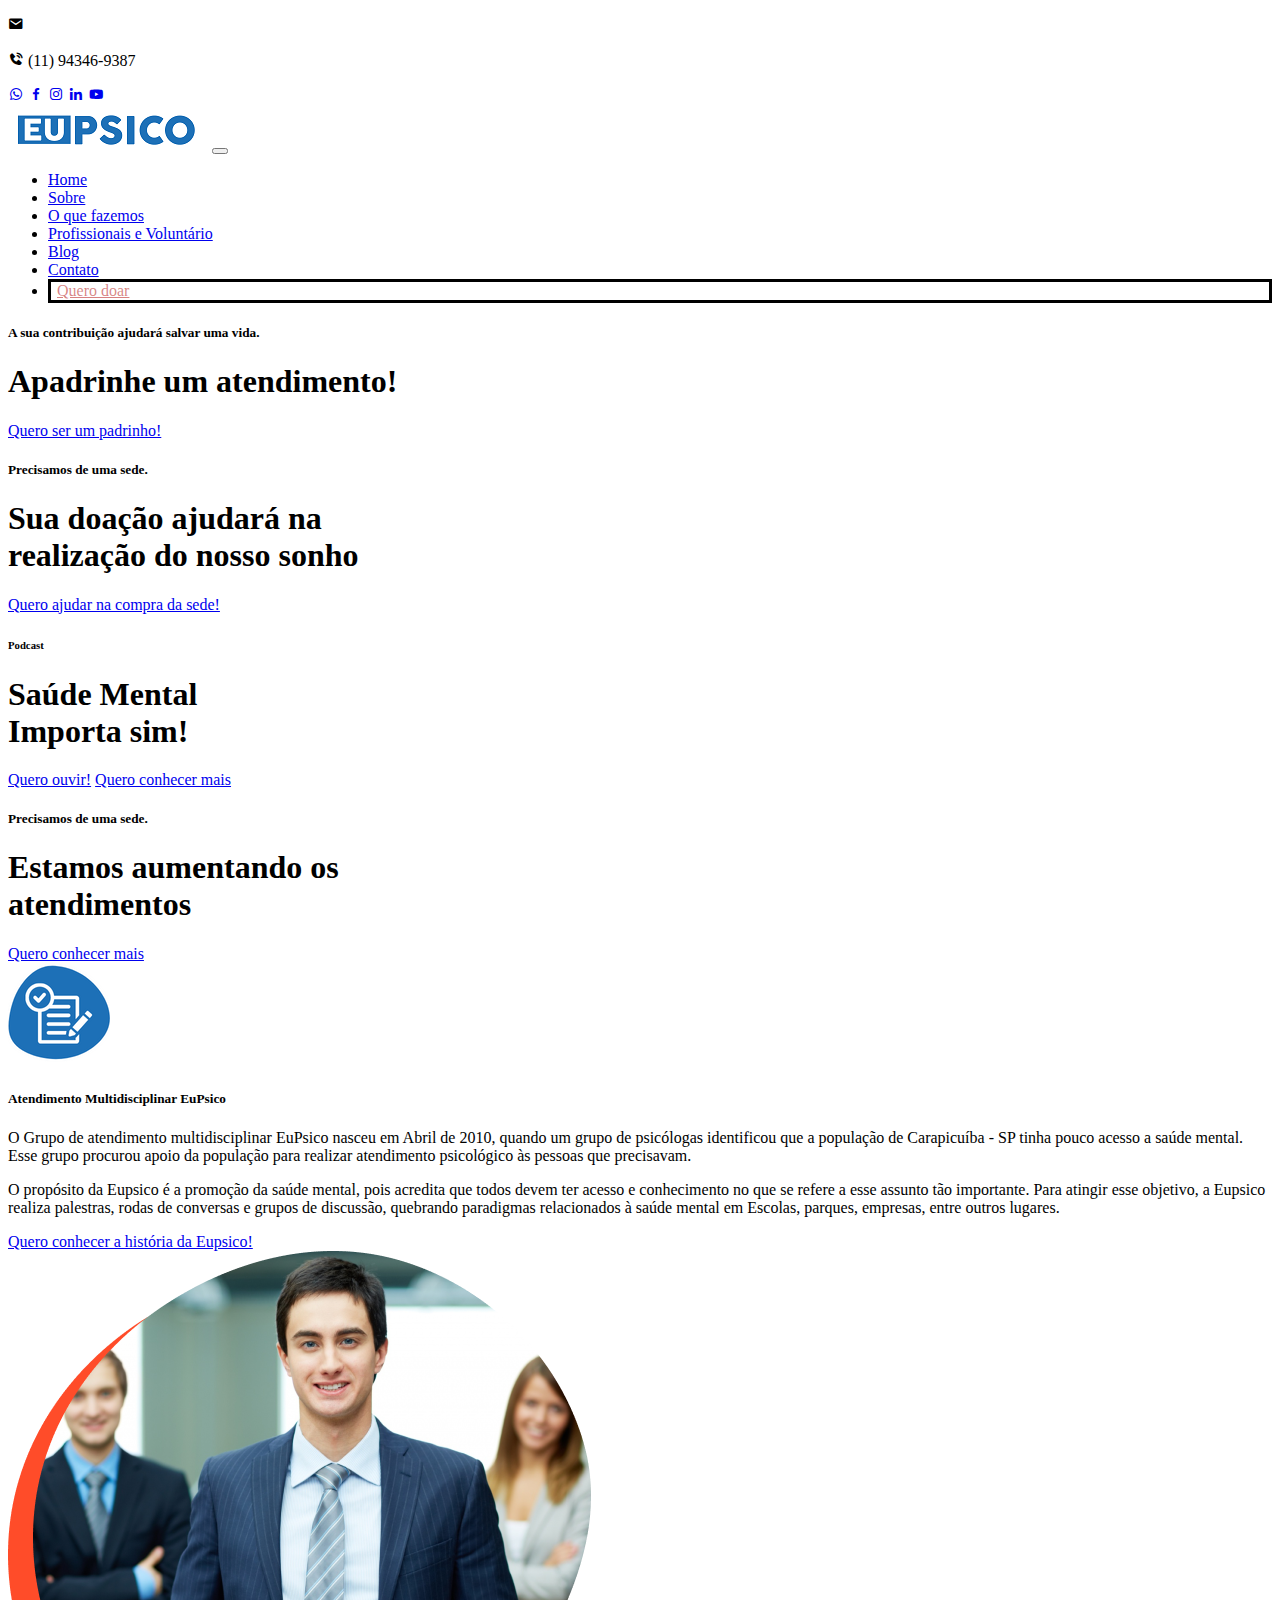
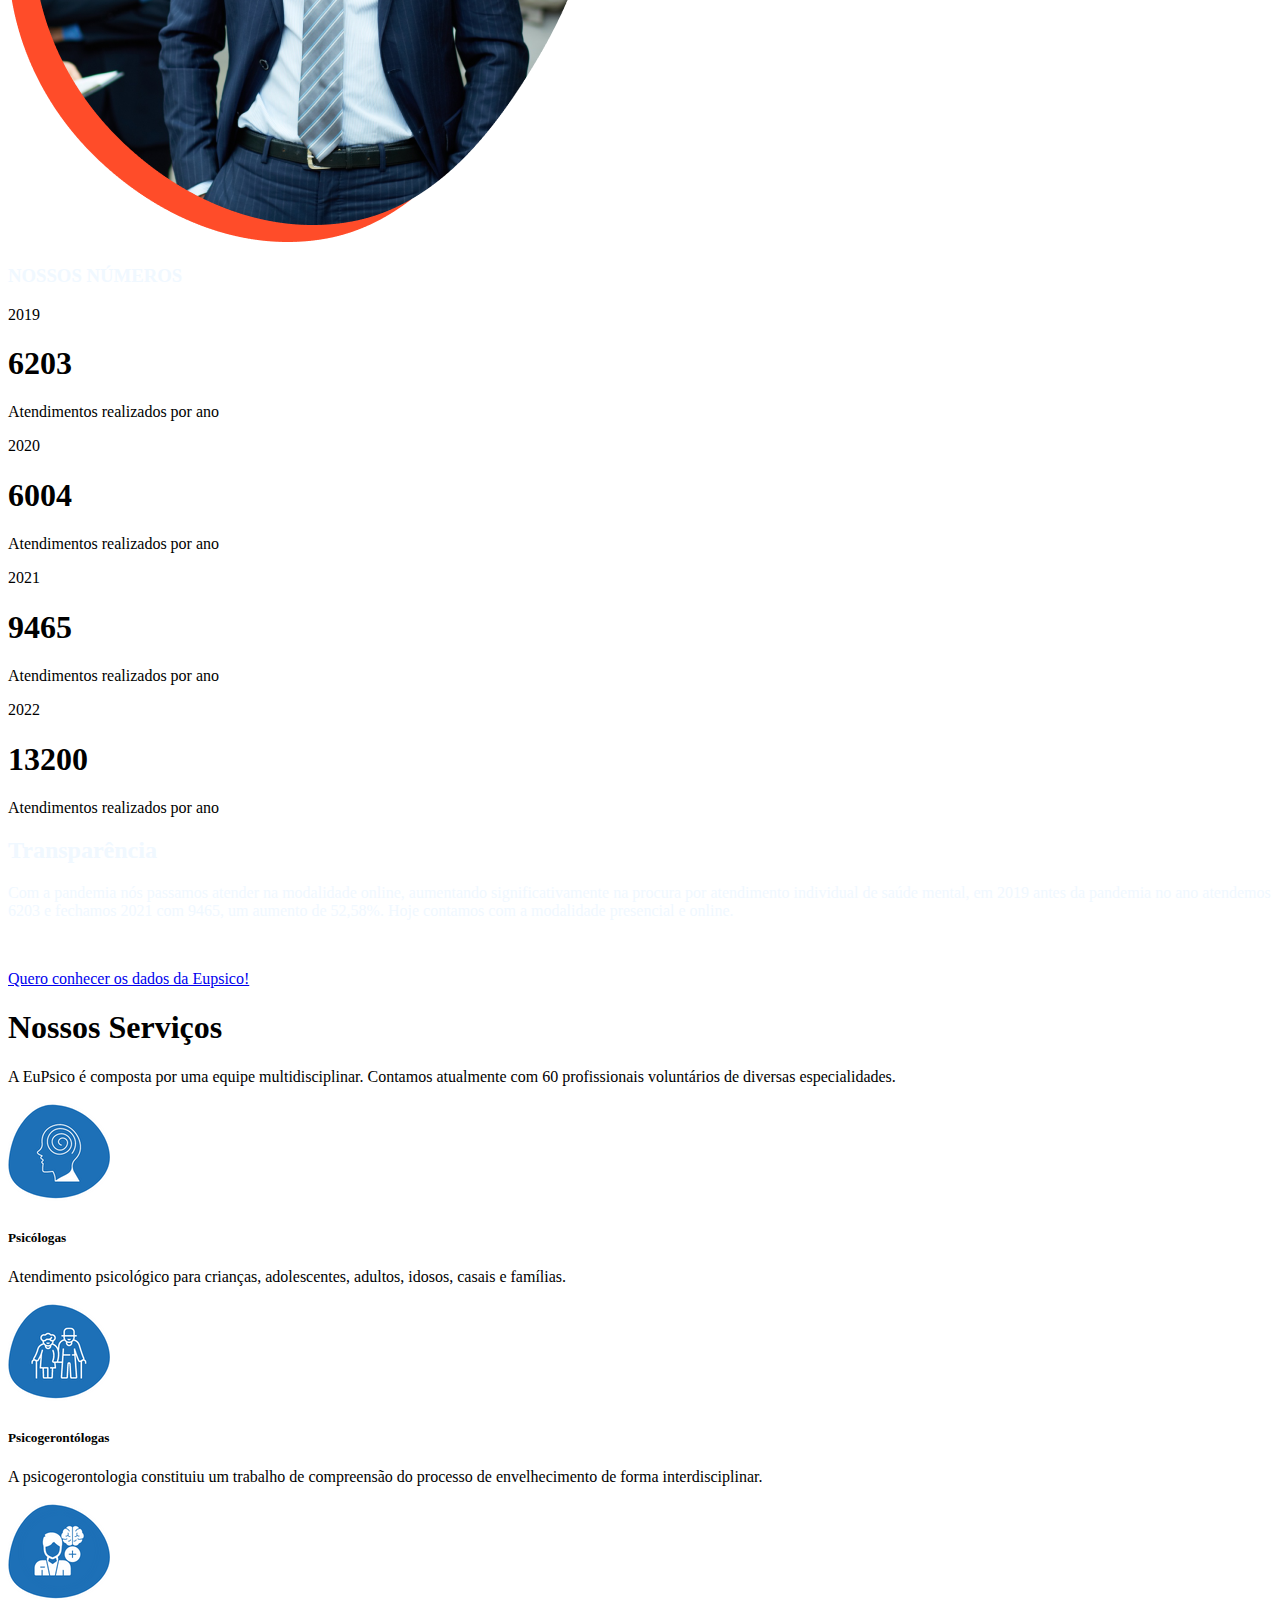
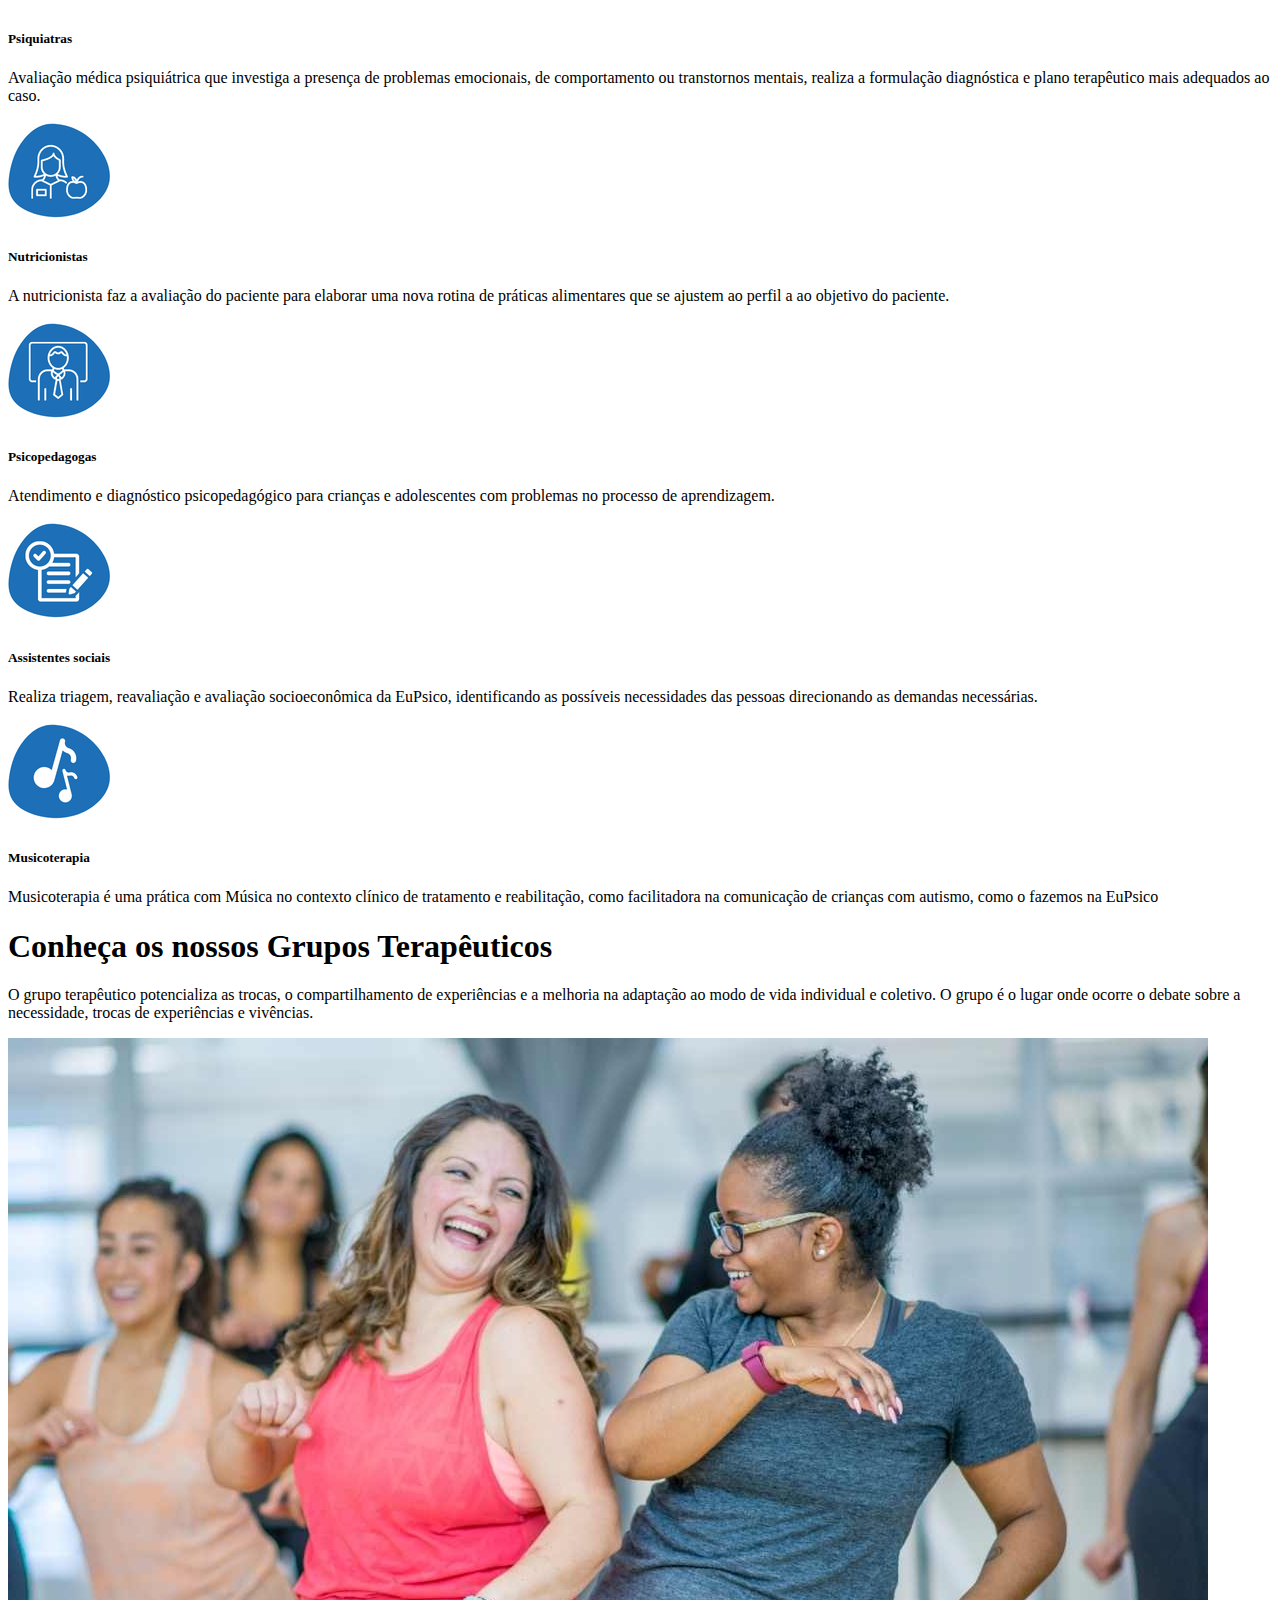
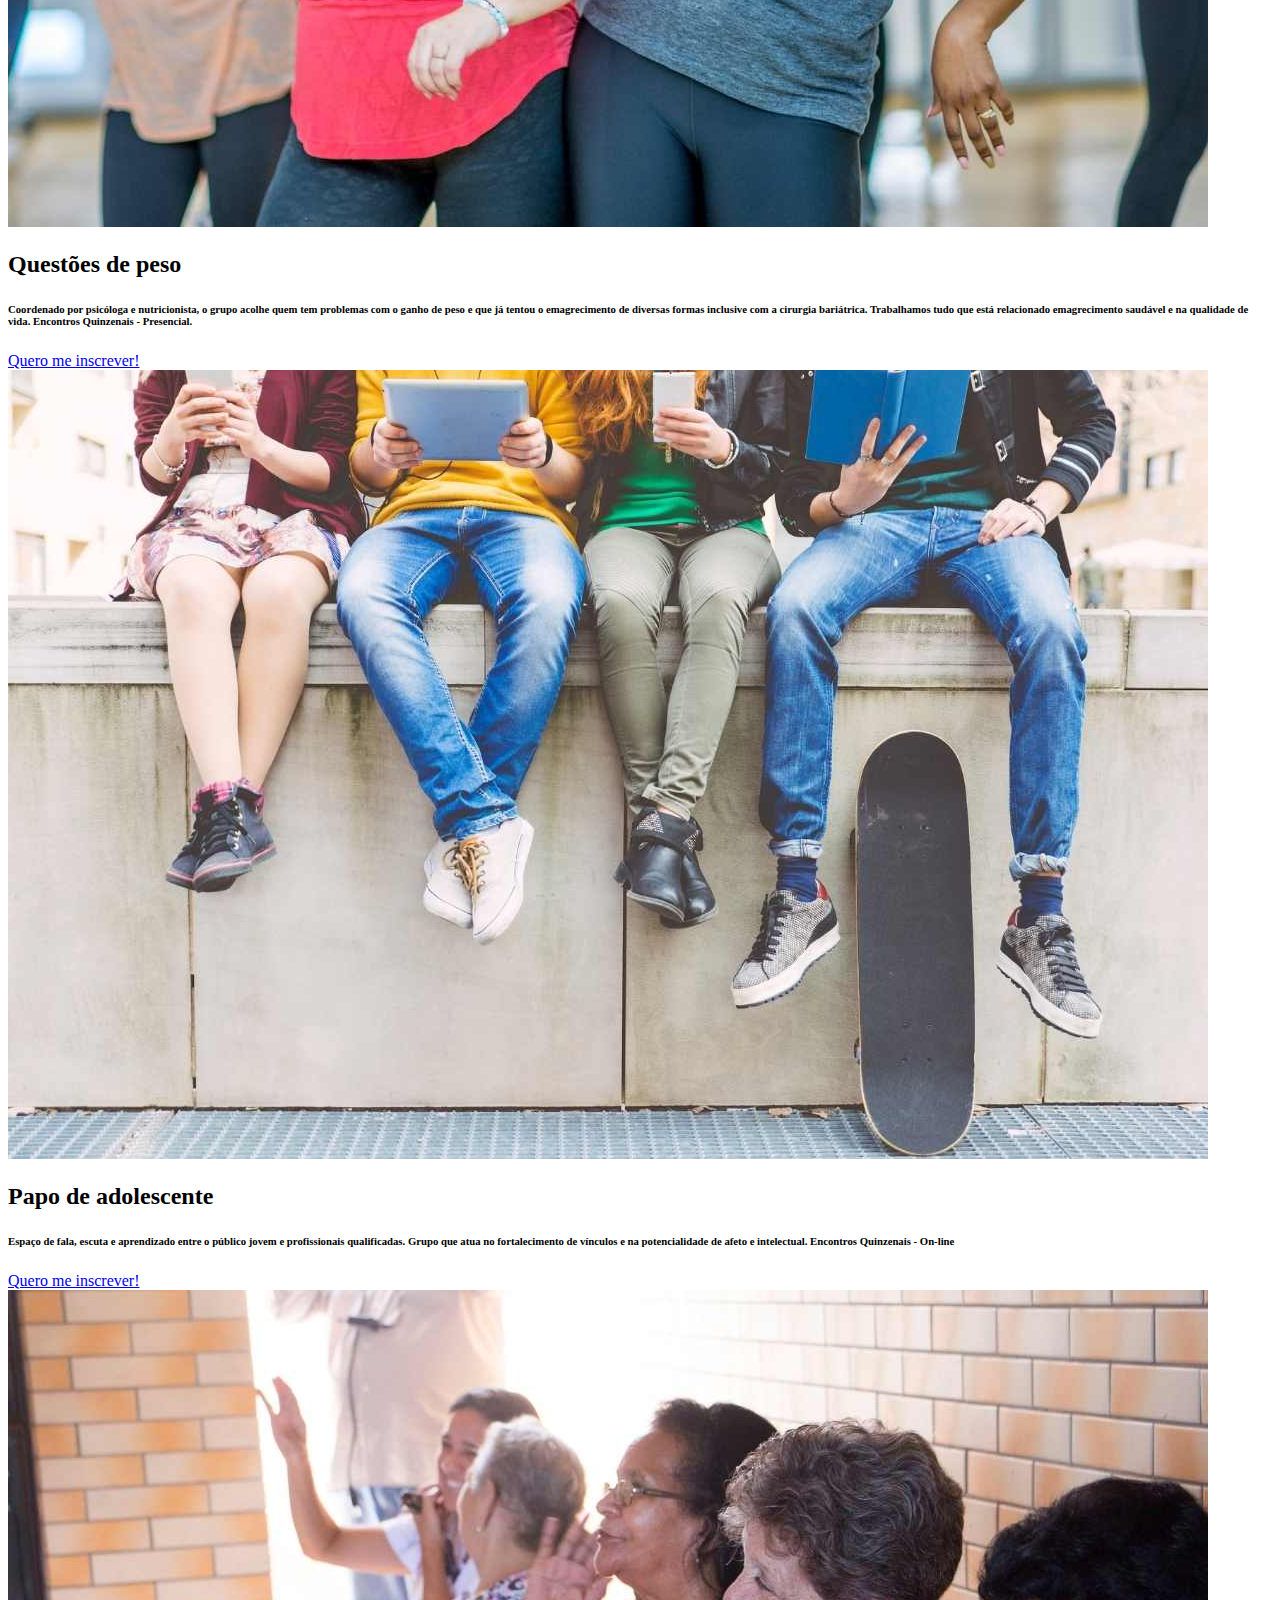
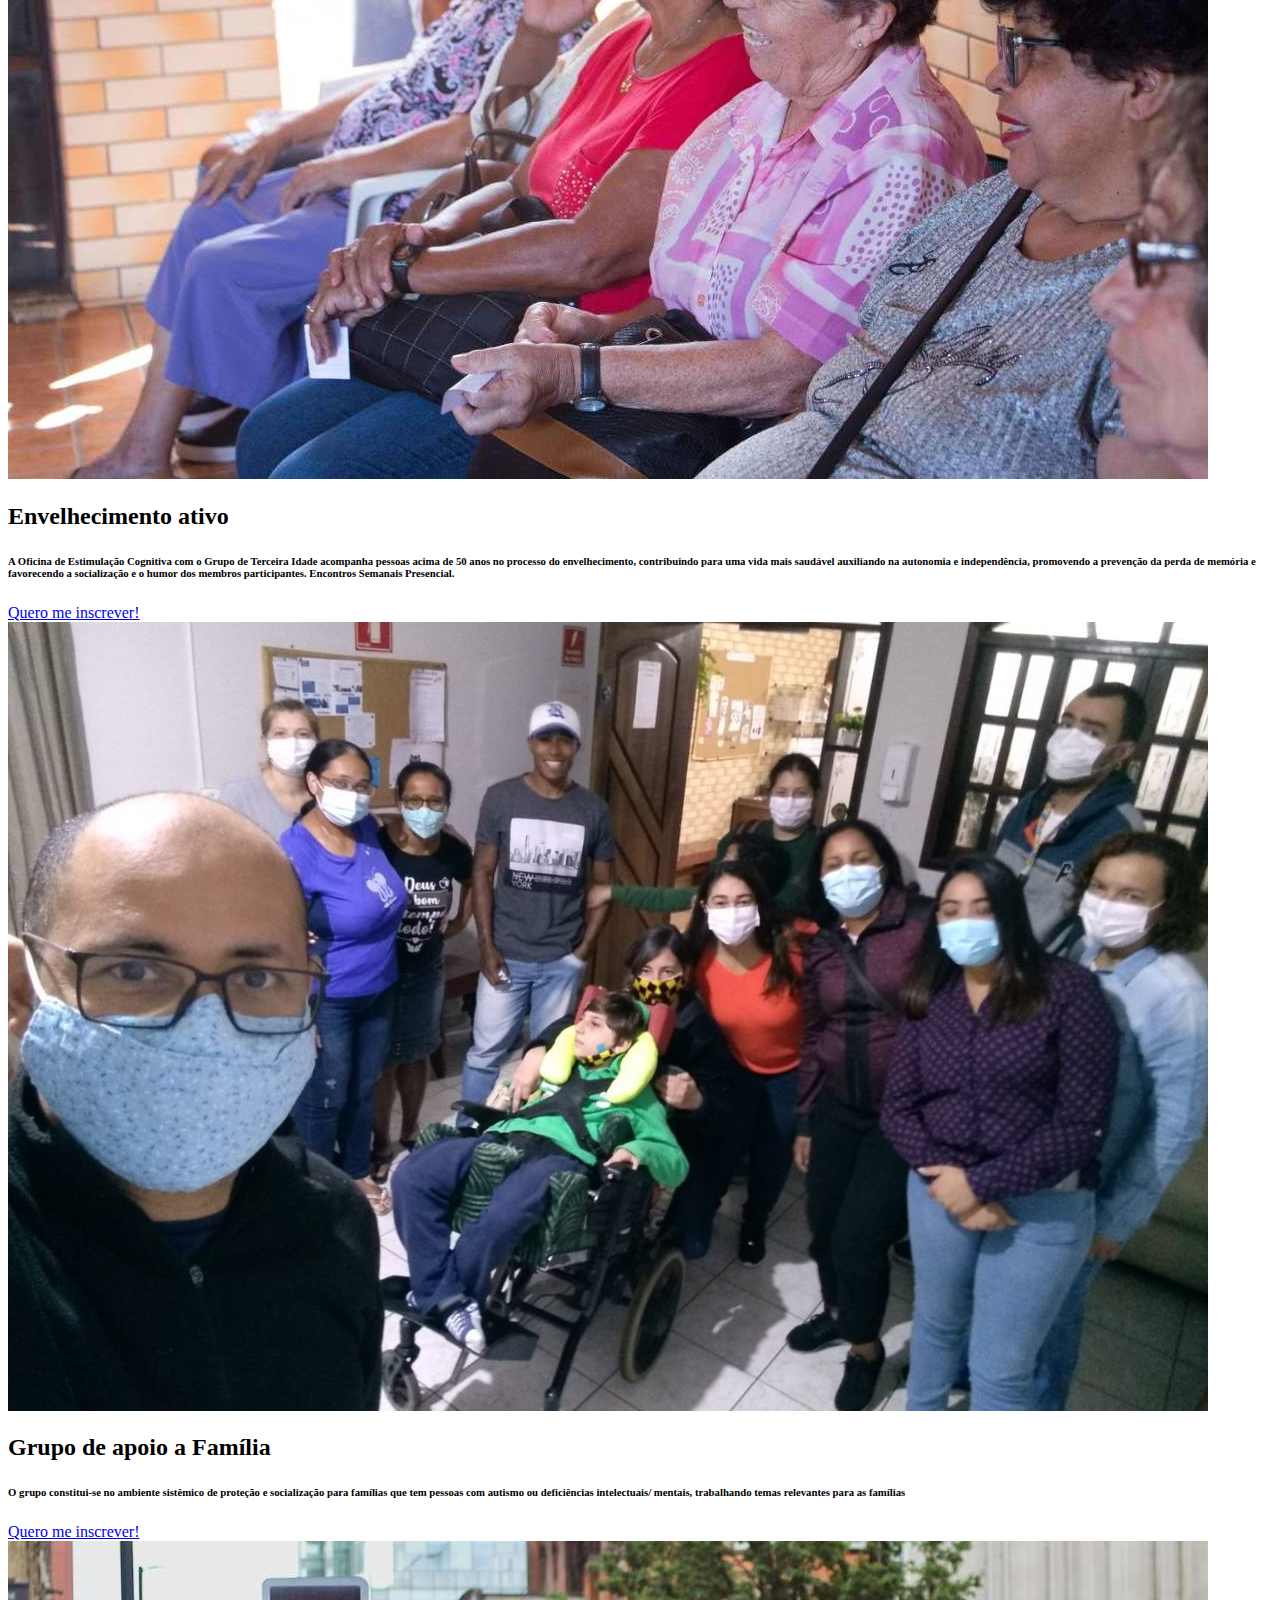
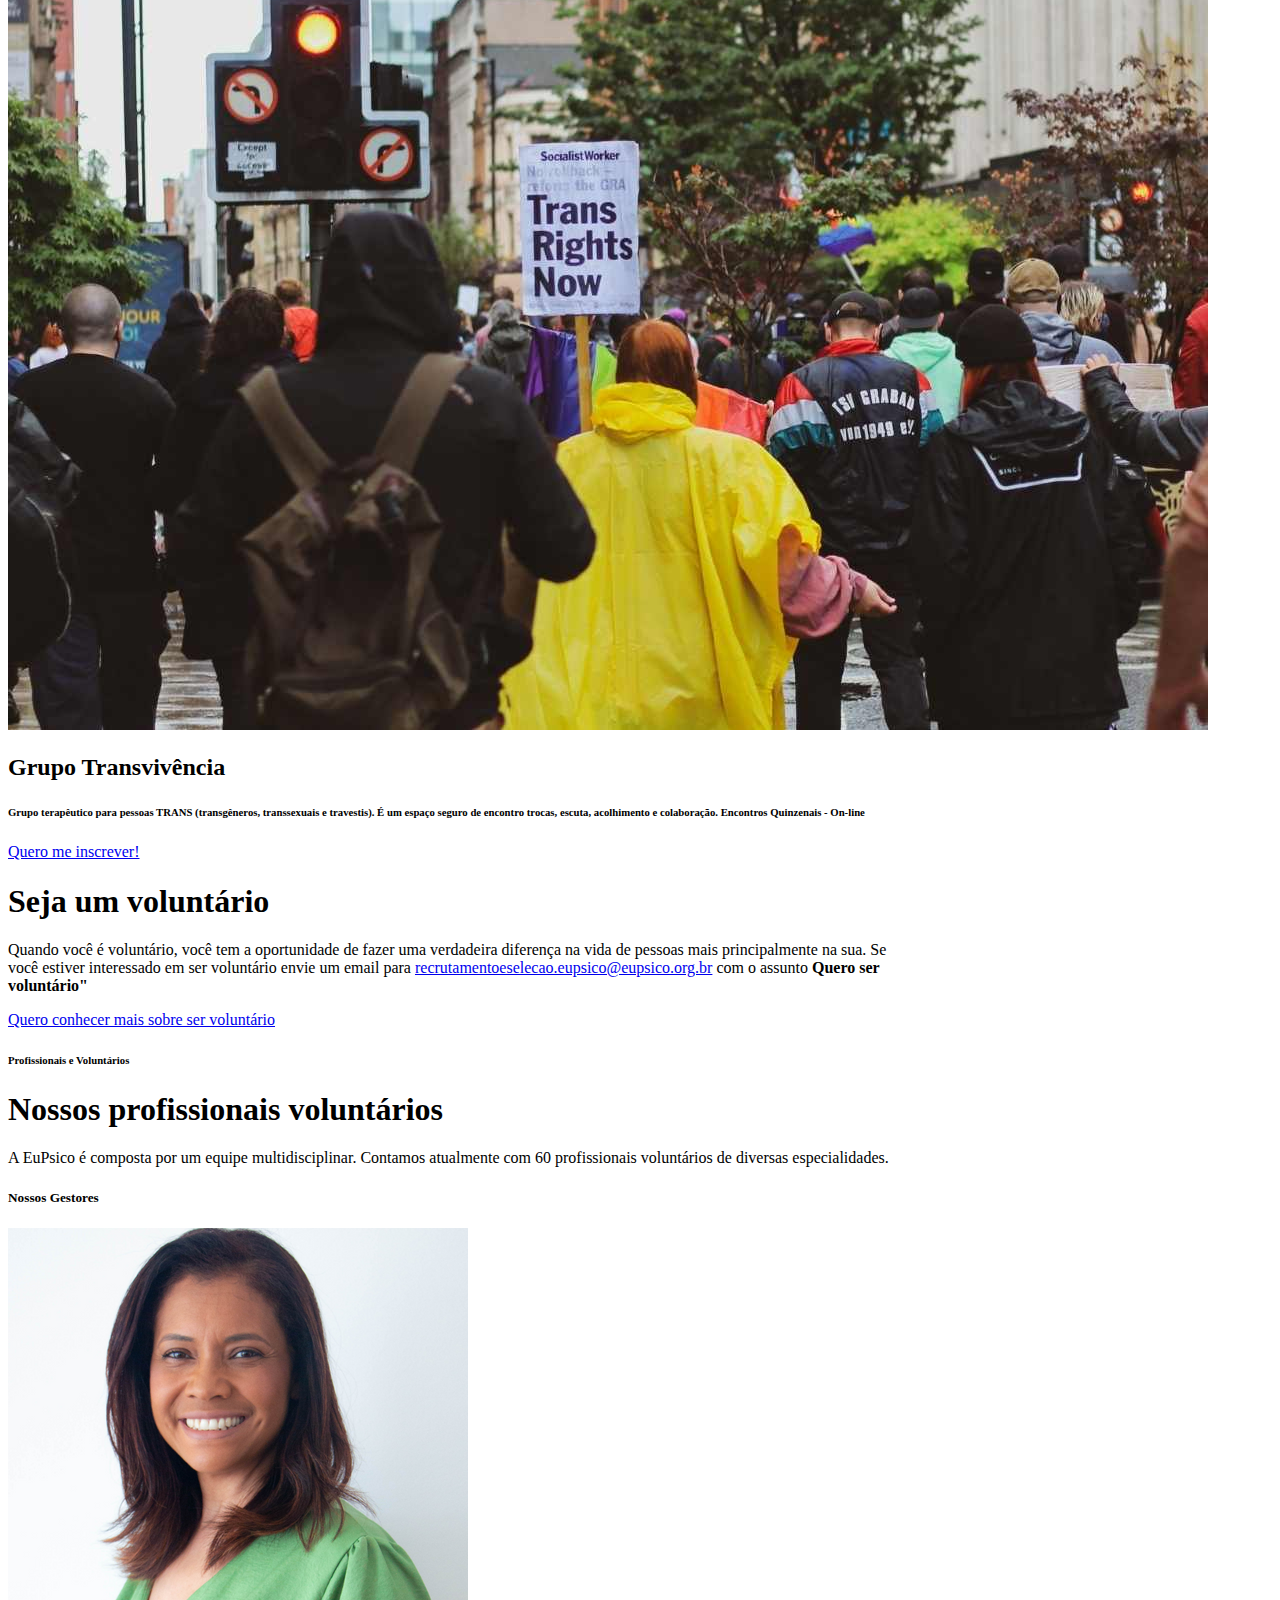
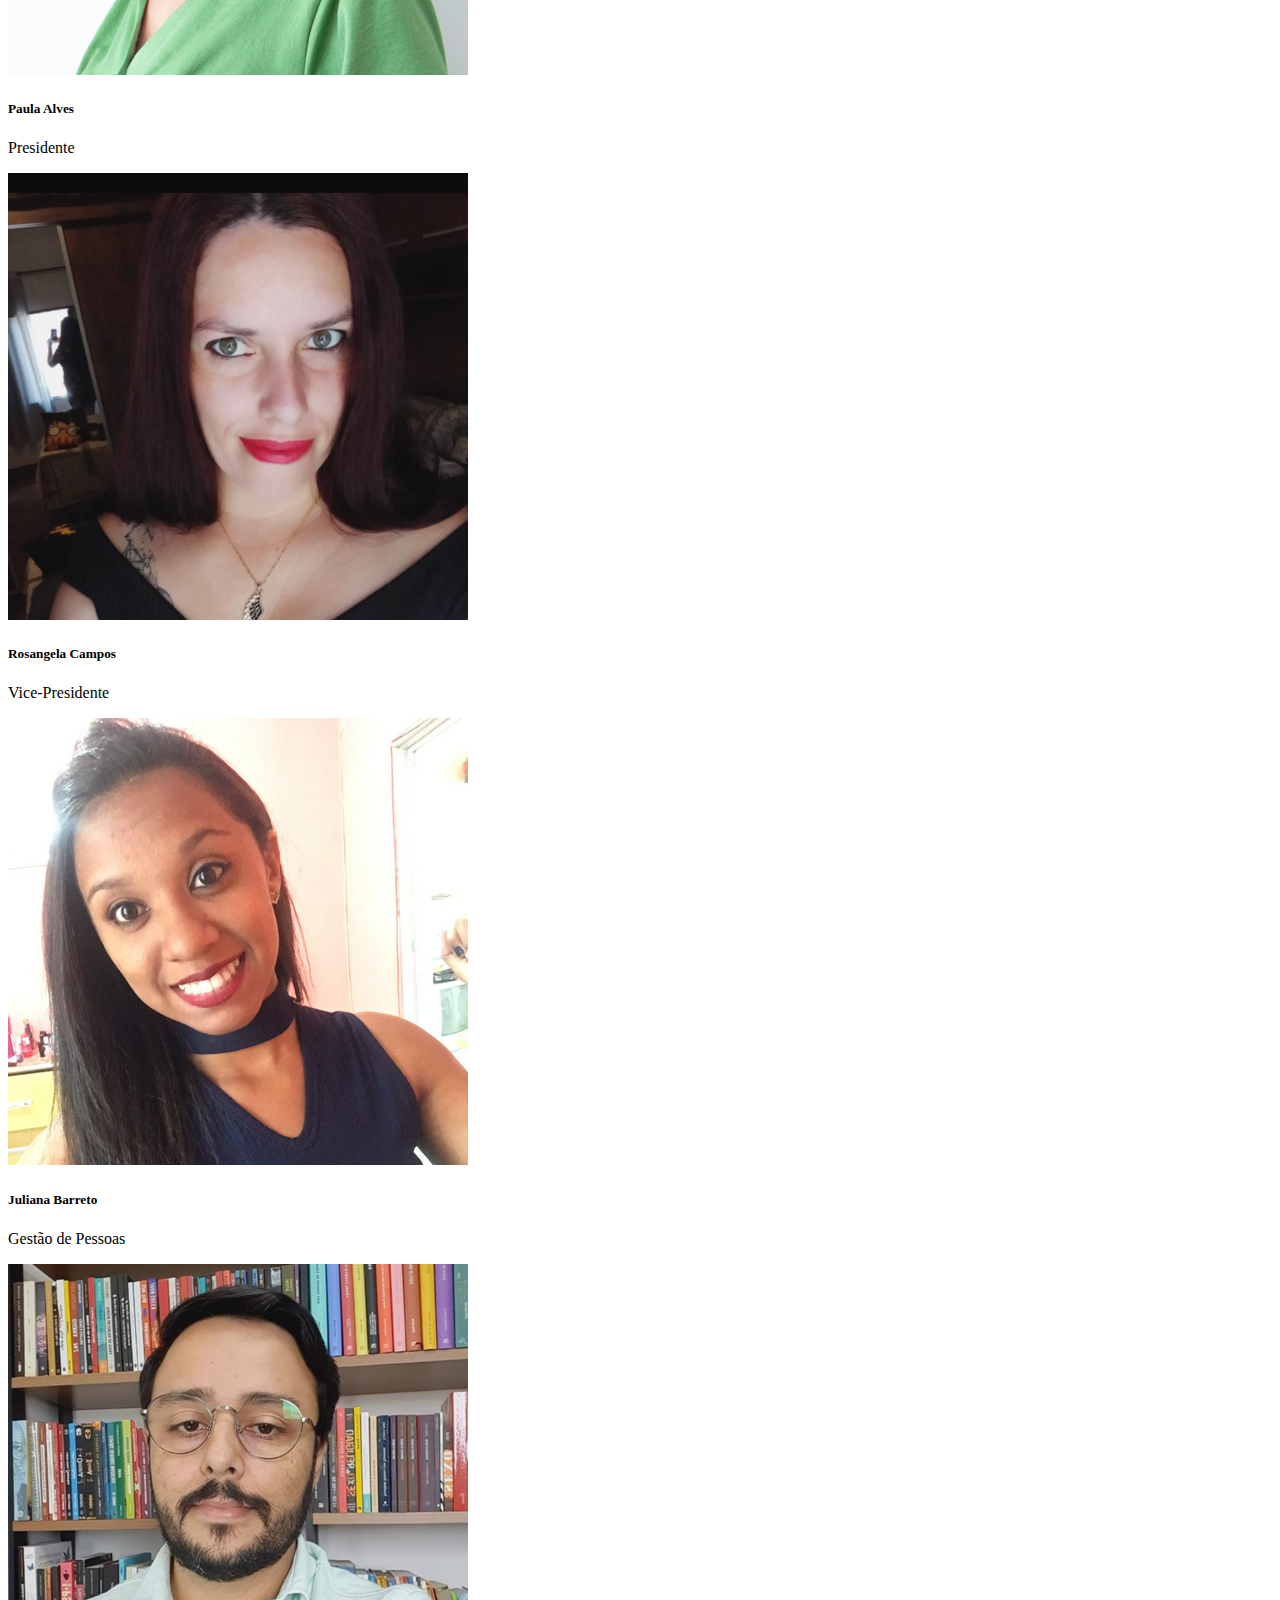
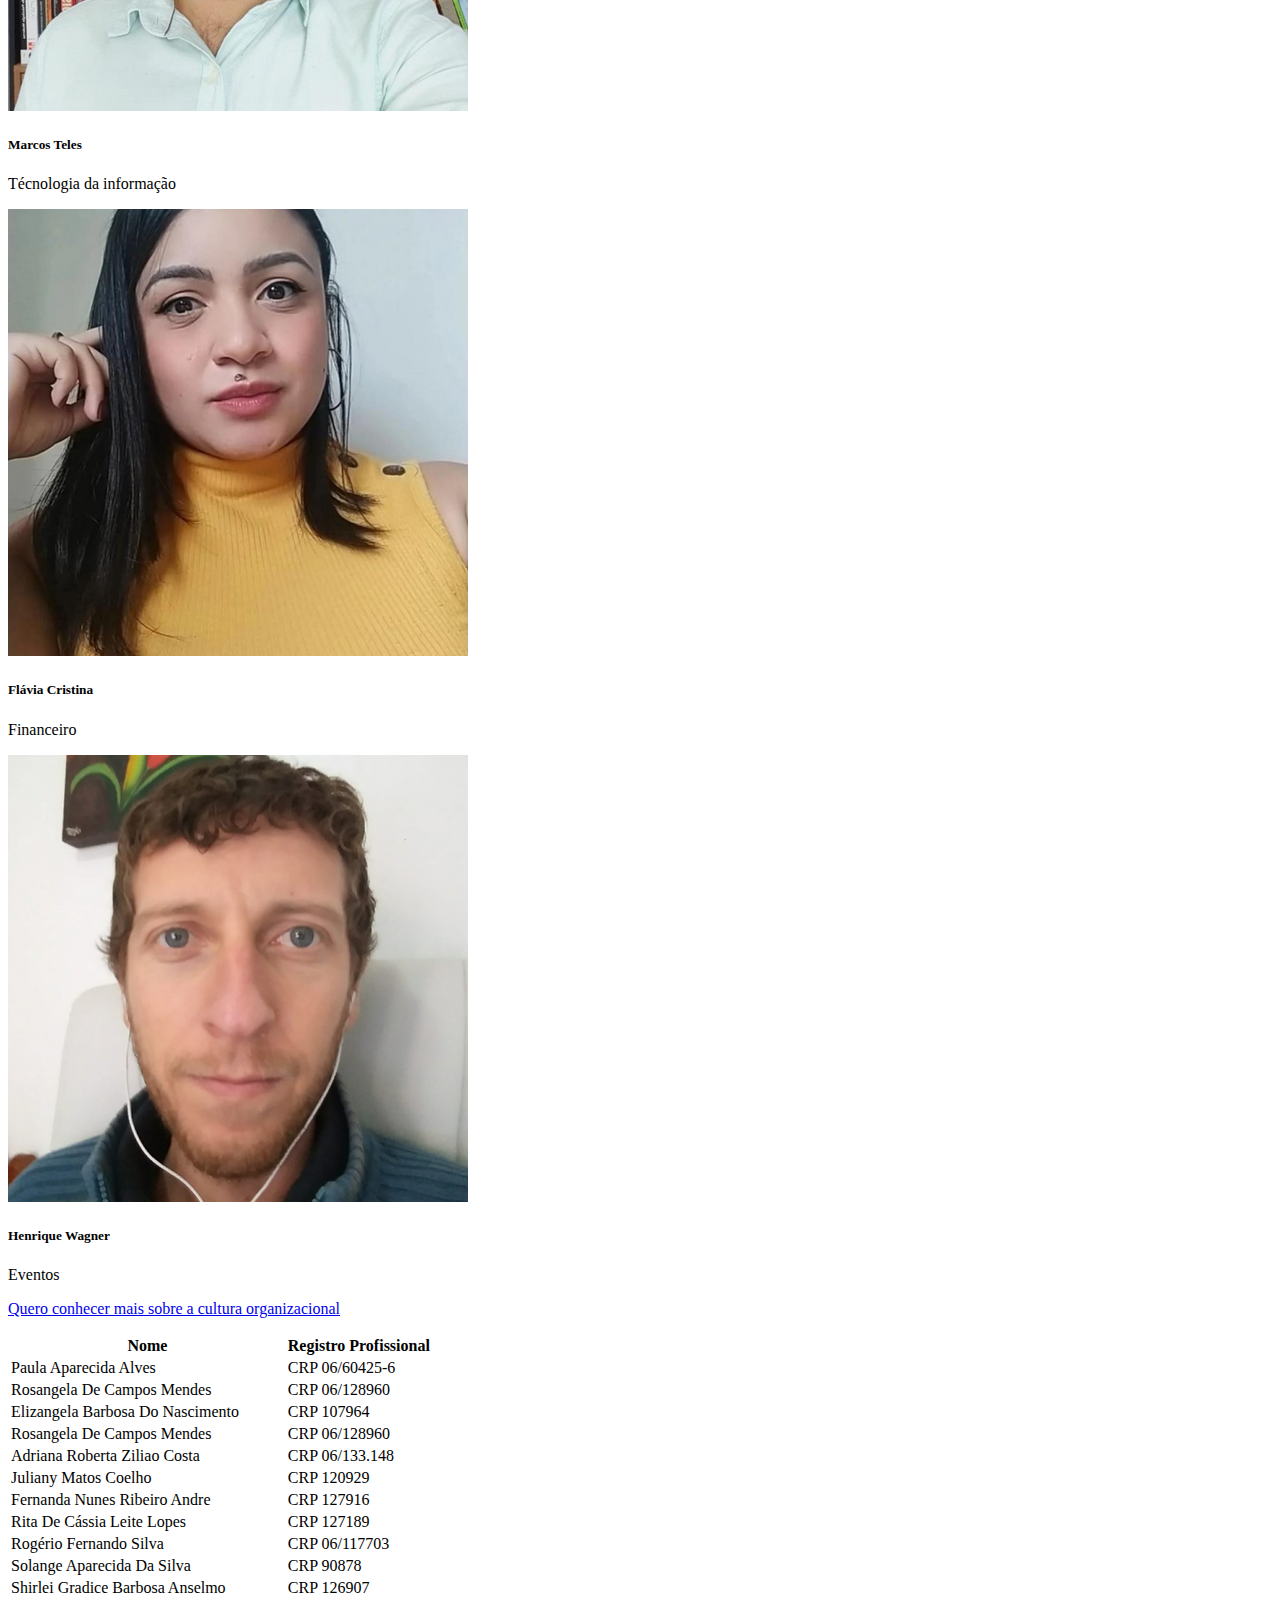
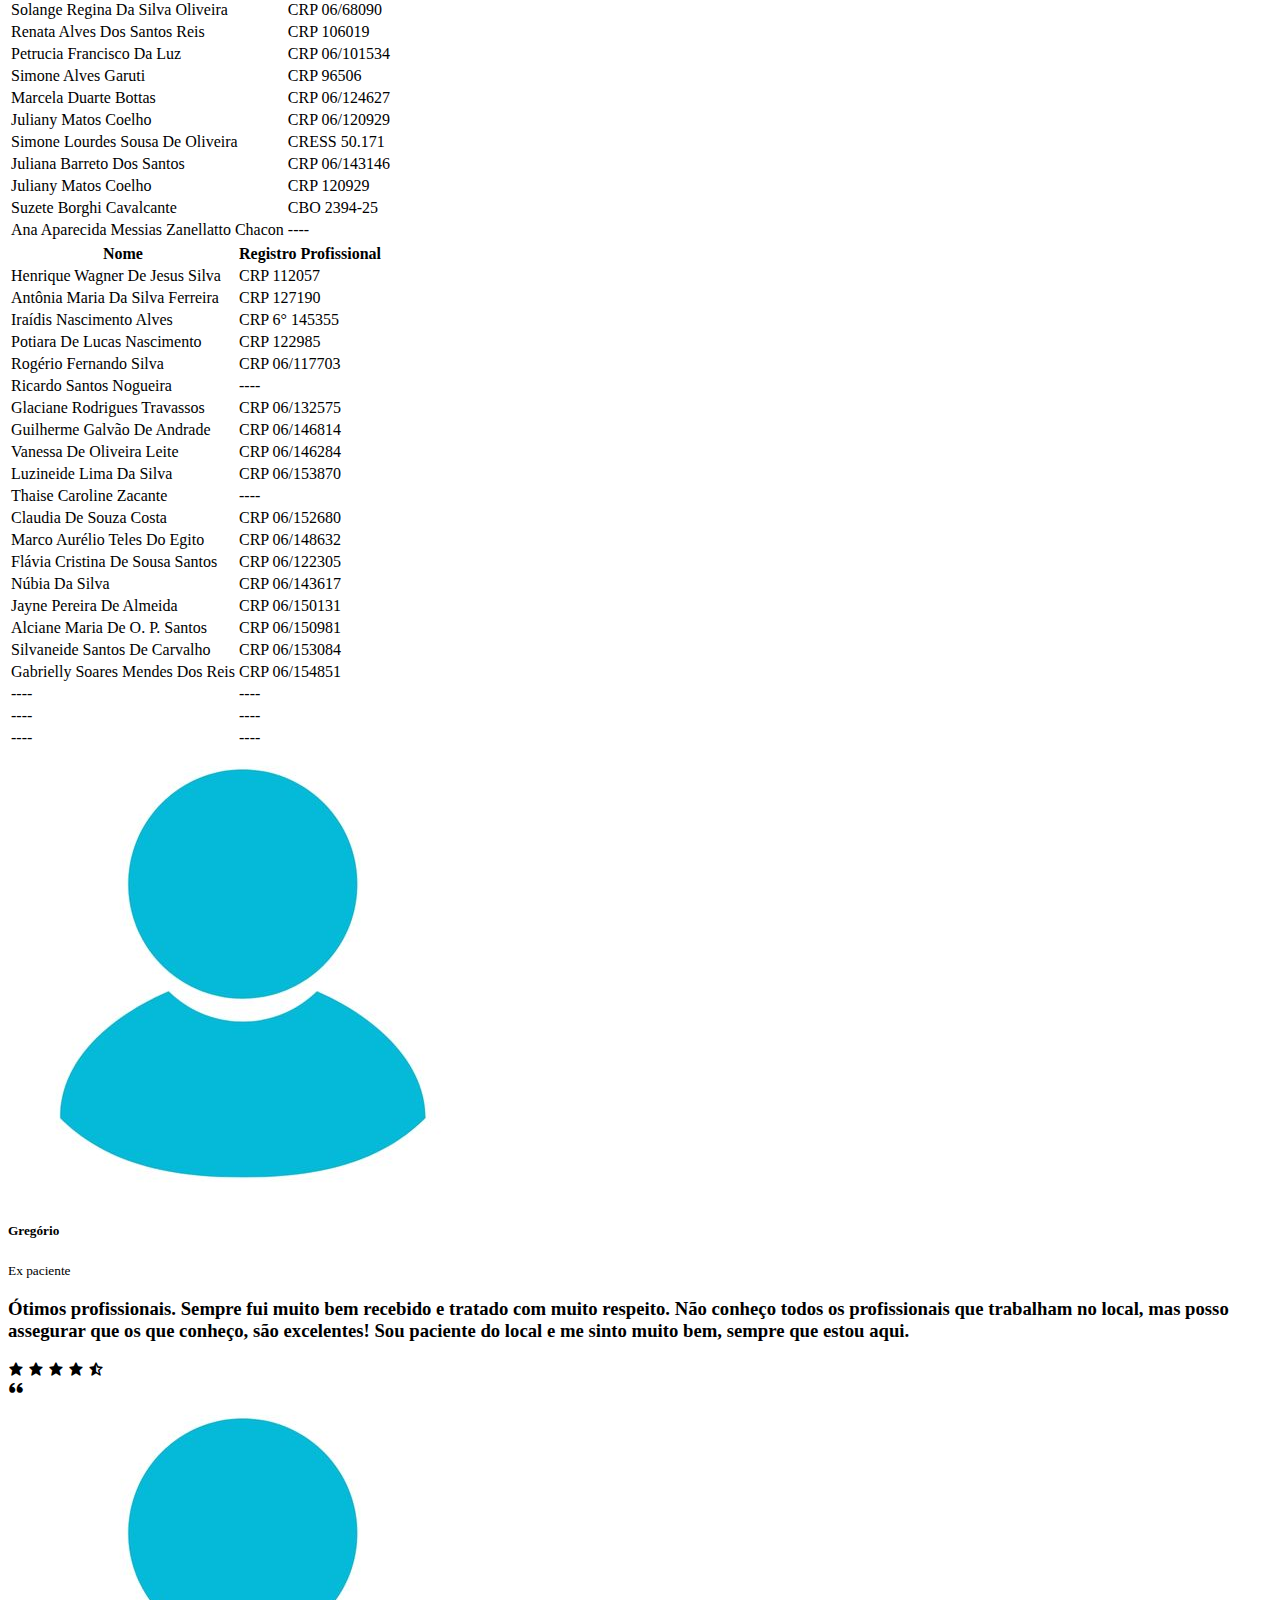
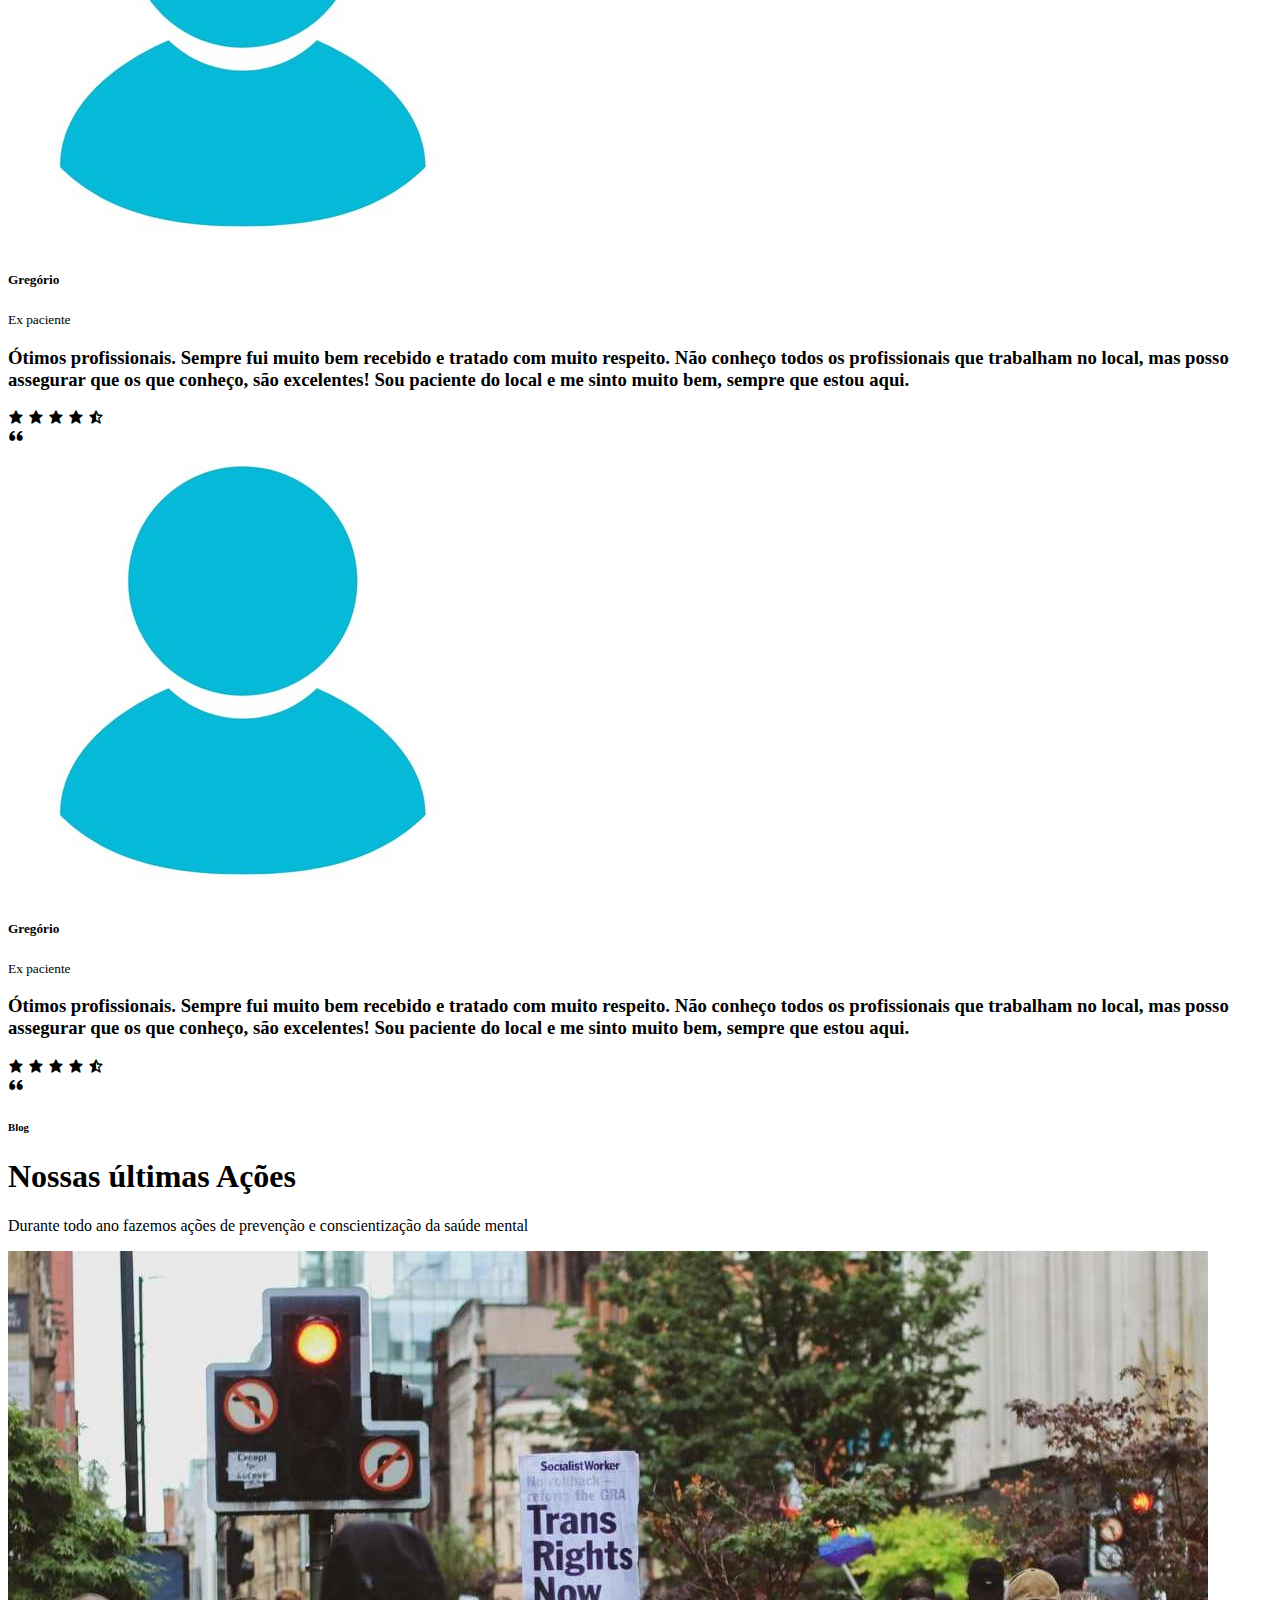
==== commit 878273fd: "alterando pastas" ====
--- a/novo/eupsico2022/index.html
+++ b/novo/eupsico2022/index.html
@@ -644,13 +644,13 @@
     <section class="ftco-section my-5 py-0">
       <div class="text-center">
         <p class="mb-0">
-          <button
+          <!-- <button
             class="btn btn-primary px-4 py-3"
             data-toggle="collapse"
             data-target="#professionals-list"
           >
             Conheça nossos profissionais
-          </button>
+          </button> -->
         </p>
       </div>
 
